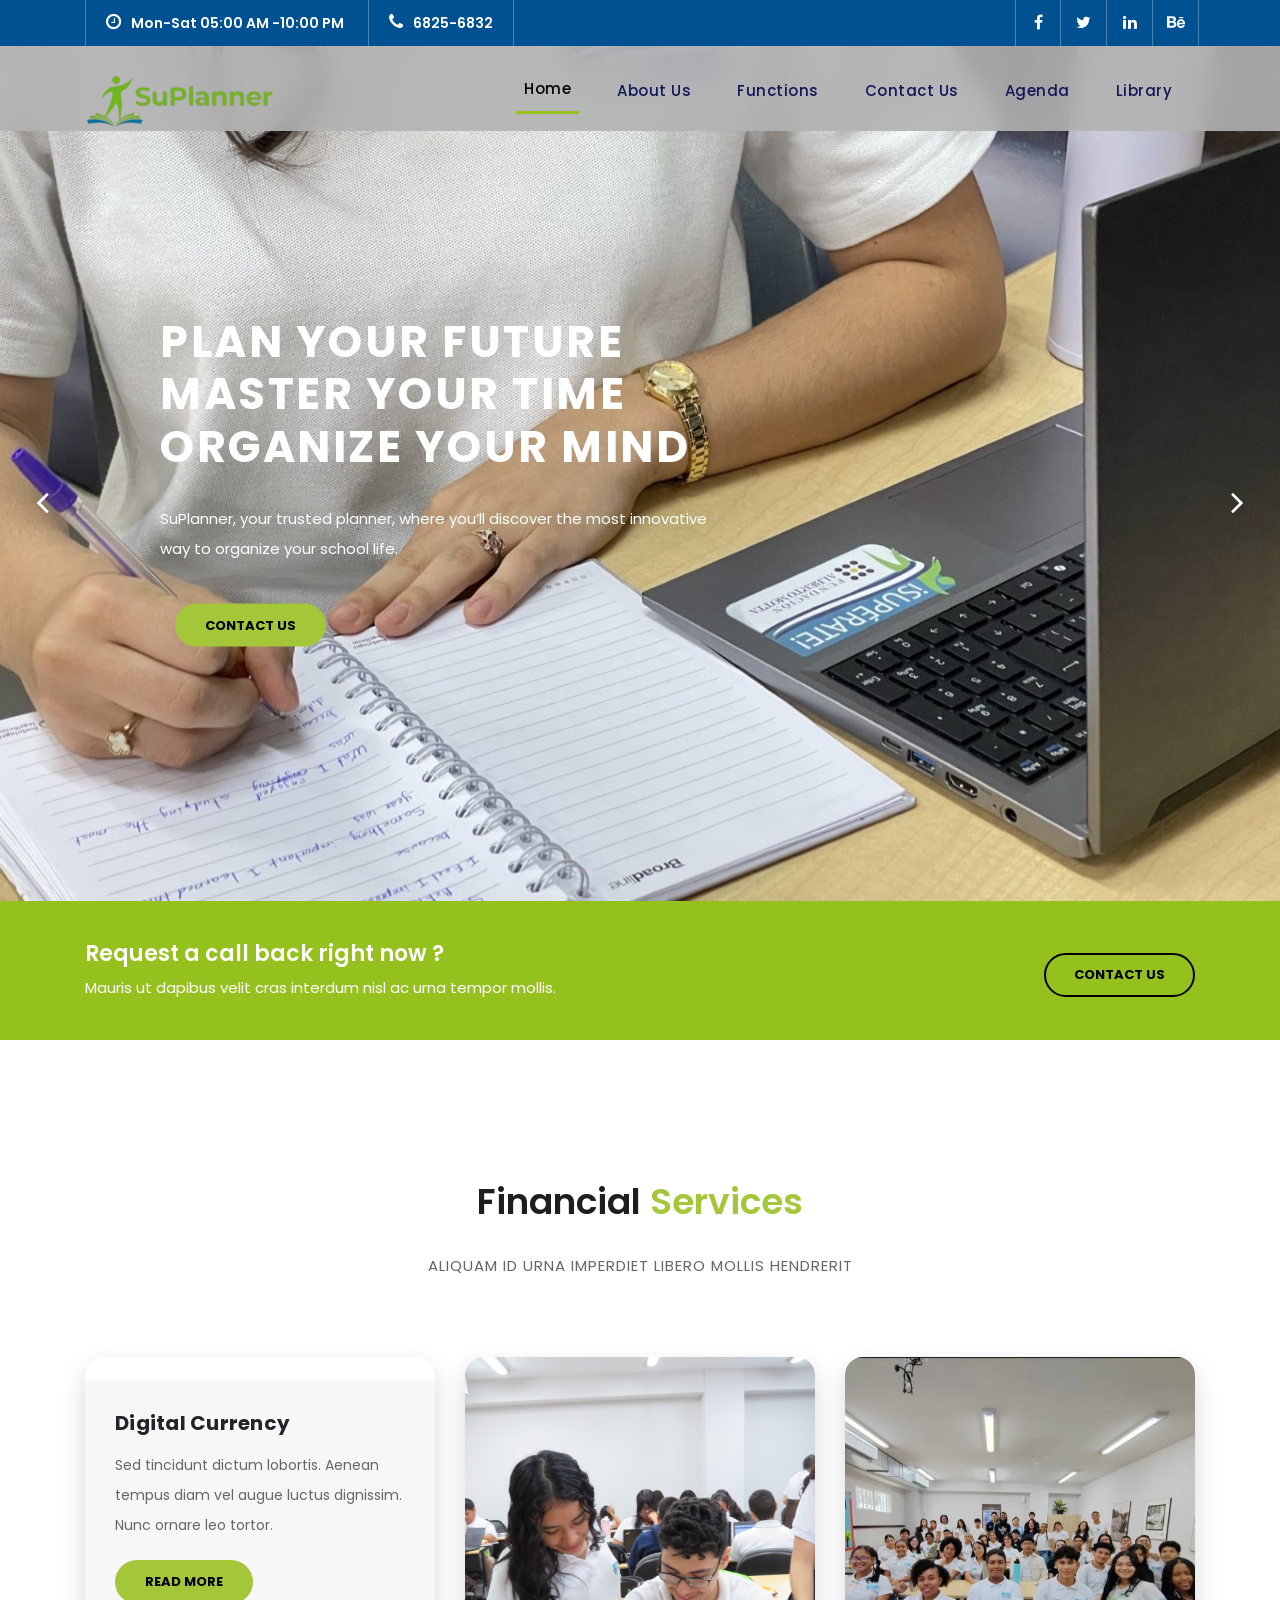
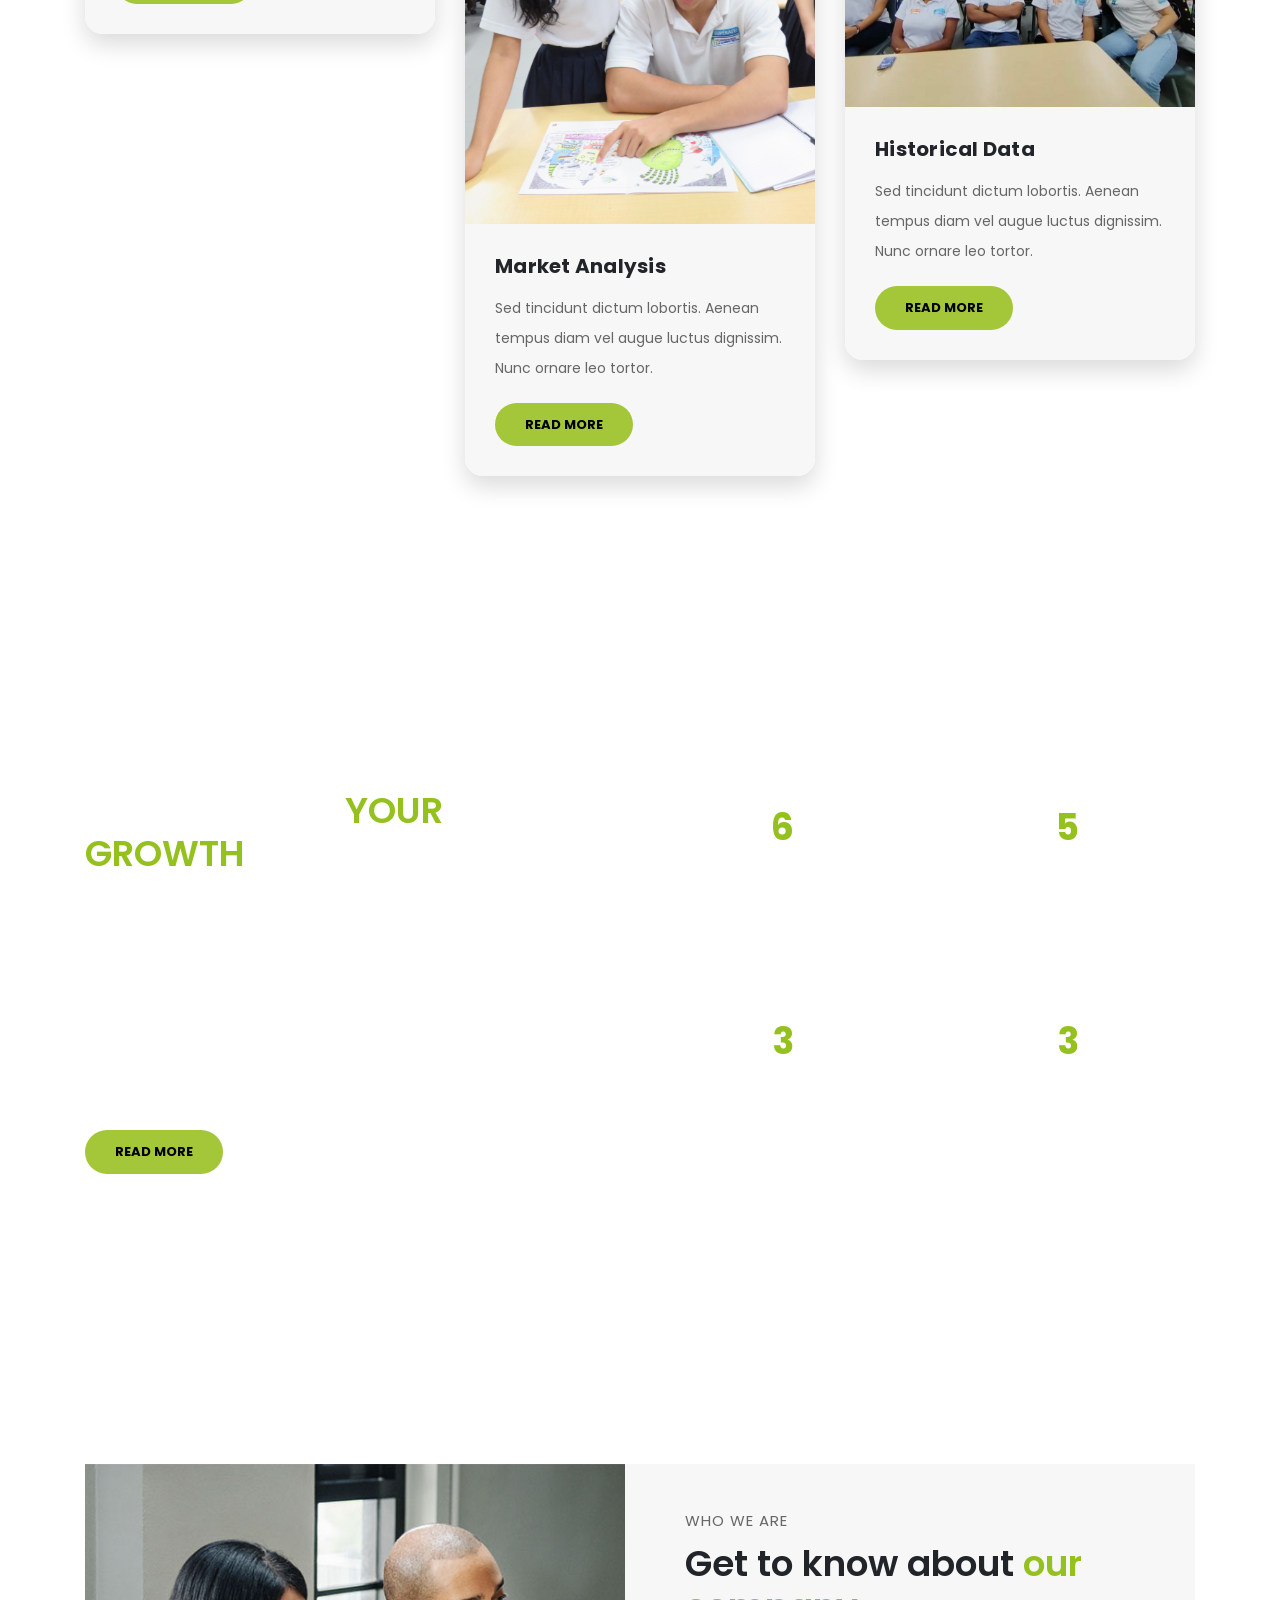
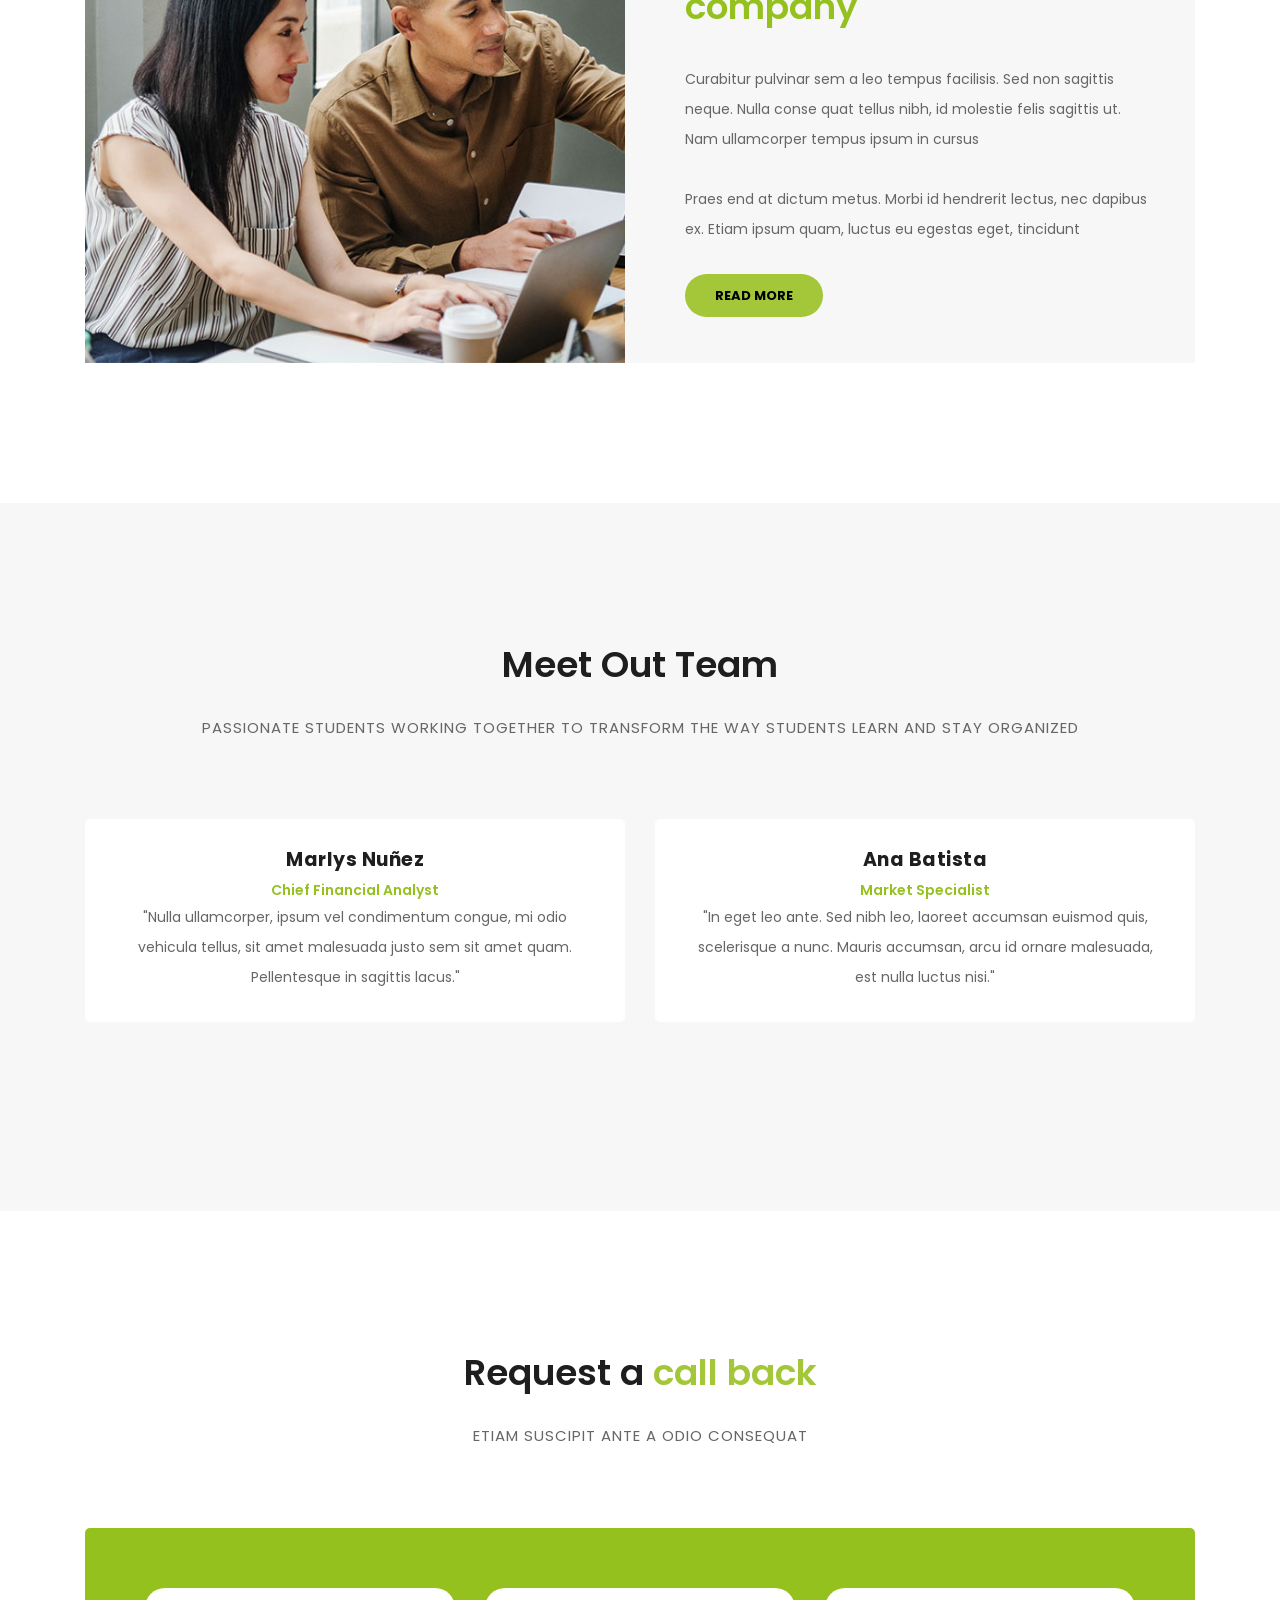
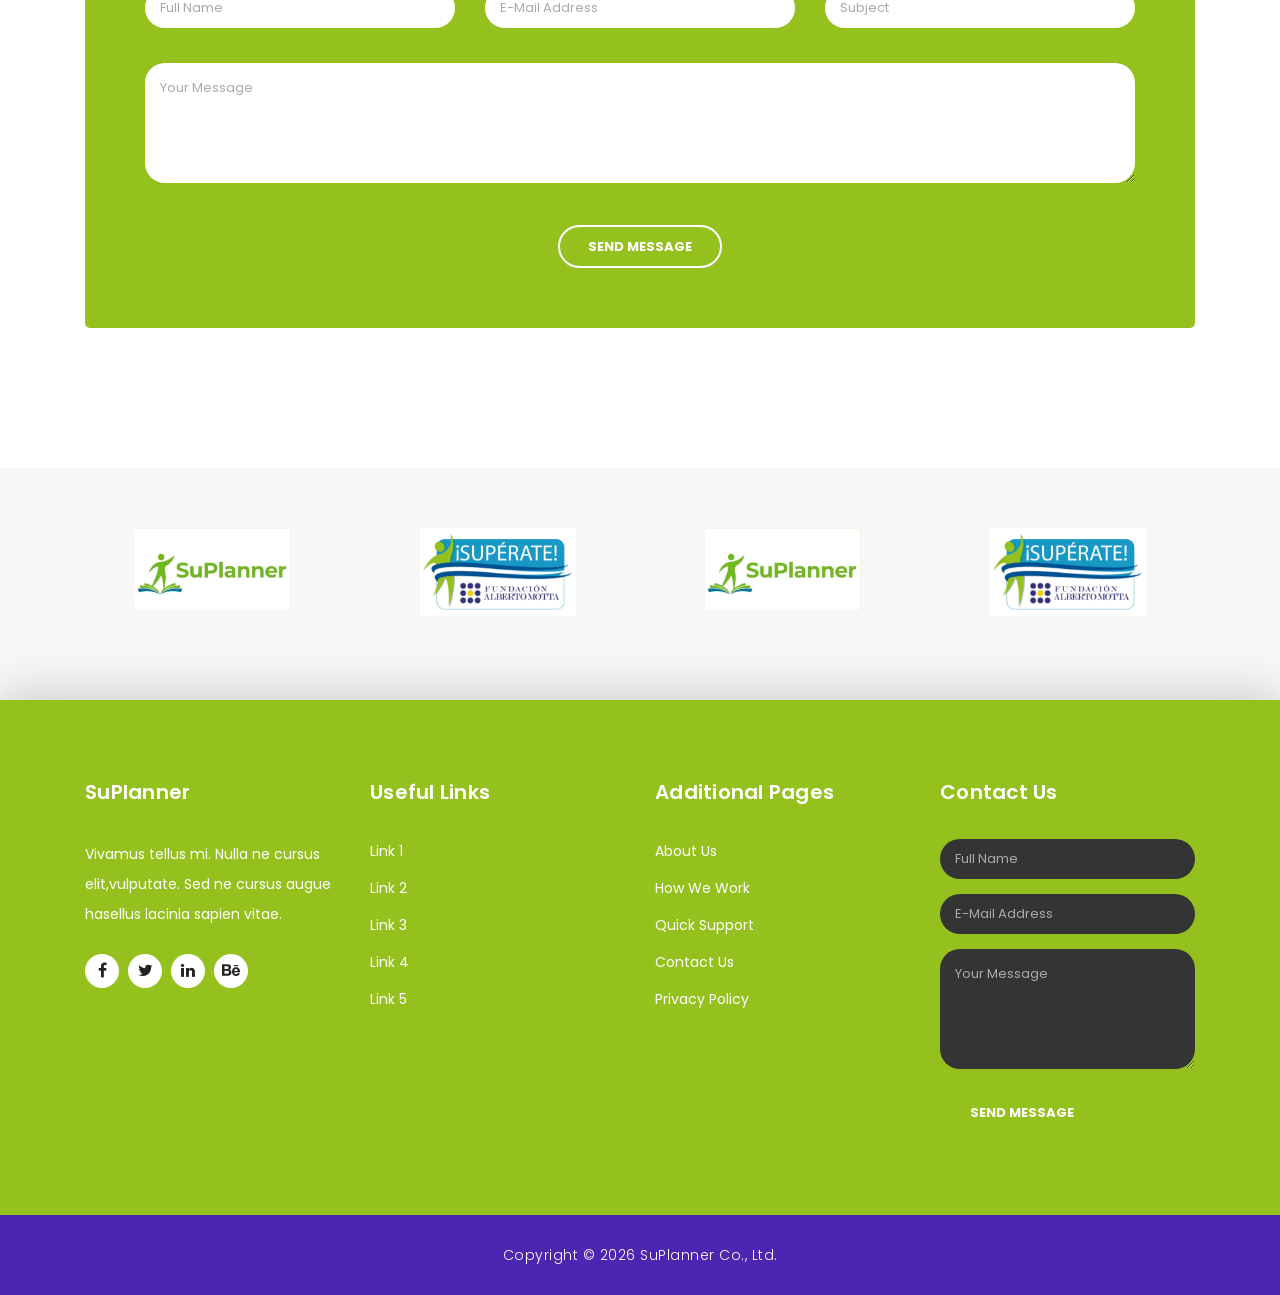
==== index.html @ aa3d066e "logo y header" ====
<!DOCTYPE html>
<html lang="en">

  <head>

    <meta charset="utf-8">
    <meta name="viewport" content="width=device-width, initial-scale=1, shrink-to-fit=no">
    <meta name="description" content="">
    <meta name="author" content="TemplateMo">
    <link href="https://fonts.googleapis.com/css?family=Poppins:100,200,300,400,500,600,700,800,900&display=swap" rel="stylesheet">

    <title>SuPlanner</title>

    <!-- Bootstrap core CSS -->
    <link href="vendor/bootstrap/css/bootstrap.min.css" rel="stylesheet">

    <!-- Additional CSS Files -->
    <link rel="stylesheet" href="assets/css/fontawesome.css">
    <link rel="stylesheet" href="assets/css/templatemo-finance-business.css">
    <link rel="stylesheet" href="assets/css/owl.css">
<!--
SuPlanner

"URL SuPlanner"

-->
<style>
  /* --- CONTROL DE LA BARRA DE NAVEGACIÓN Y HEADER --- */
  header {
    position: absolute;
    width: 100%;
    height: 85px; /* Altura del header ajustada */
    background-color: transparent;
    z-index: 100;
    transition: all 0.3s ease;
  }

  .navbar {
    padding: 10px 0px;
    height: 100%;
  }

  .navbar-brand {
    display: flex;
    align-items: center;
    padding-top: 0;
    padding-bottom: 0;
    margin-right: 20px;
    overflow: visible; /* Permite destacar el logo */
  }

  /* Logo más visible y destacado */
  .navbar-brand img {
    height: 108px;           /* Altura mayor para máxima visibilidad */
    max-height: 108px;
    width: auto;            /* Mantiene la proporción original */
    object-fit: contain;
    transition: all 0.3s ease;
    filter:none;
  }

  .navbar-nav {
    align-items: center;    /* Centra verticalmente los botones del menú con el logo */
  }

  .navbar-nav .nav-item .nav-link {
    padding-top: 10px;
    padding-bottom: 10px;
  }

  /* Ajuste responsivo para teléfonos y tablets */
  @media (max-width: 991px) {
    header {
      height: 70px;
    }
    
    .navbar-brand img {
      height: 50px;         /* Tamaño adaptado para pantallas móviles */
      max-height: 50px;
    }
  }

  /* --- LOGO EN EL PIE DE PÁGINA (FOOTER) --- */
  .footer-logo {
    height: 55px;
    width: auto;
    margin-bottom: 20px;
    display: block;
  }
</style>
  
</head>

  <body>

    <!-- ***** Preloader Start ***** -->
    <div id="preloader">
        <div class="jumper">
            <div></div>
            <div></div>
            <div></div>
        </div>
    </div>  
    <!-- ***** Preloader End ***** -->

    <!-- Header -->
    <div class="sub-header">
      <div class="container">
        <div class="row">
          <div class="col-md-8 col-xs-12">
            <ul class="left-info">
              <li><a href="#"><i class="fa fa-clock-o"></i>Mon-Sat 05:00 AM -10:00 PM</a></li>
              <li><a href="#"><i class="fa fa-phone"></i>6825-6832</a></li>
            </ul>
          </div>
          <div class="col-md-4">
            <ul class="right-icons">
              <li><a href="#"><i class="fa fa-facebook"></i></a></li>
              <li><a href="#"><i class="fa fa-twitter"></i></a></li>
              <li><a href="#"><i class="fa fa-linkedin"></i></a></li>
              <li><a href="#"><i class="fa fa-behance"></i></a></li>
            </ul>
          </div>
        </div>
      </div>
    </div>

    <header class="">

      <nav class="navbar navbar-expand-lg">
        <div class="container">
          <a class="navbar-brand" href="index.html">
            
            <img src="logo2.png" alt="SuPlanner">
          
          </a>
          <button class="navbar-toggler" type="button" data-toggle="collapse" data-target="#navbarResponsive" aria-controls="navbarResponsive" aria-expanded="false" aria-label="Toggle navigation">
            <span class="navbar-toggler-icon"></span>
          </button>
          <div class="collapse navbar-collapse" id="navbarResponsive">
            <ul class="navbar-nav ml-auto">
              <li class="nav-item active">
                <a class="nav-link" href="#top">Home
                  <span class="sr-only">(current)</span>
                </a>
              </li>
              <li class="nav-item">
                <a class="nav-link" href="about.html">About Us</a>
              </li>  
              <li class="nav-item">
                <a class="nav-link" href="services.html">Functions</a>
              </li>                          
              <li class="nav-item">
                <a class="nav-link" href="contact.html">Contact Us</a>
              </li>
              <li class="nav-item">
                <a class="nav-link" href="Calendario.html">Agenda</a>
              </li>
              <li class="nav-item">
                <a class="nav-link" href="libreria.html">Library</a>
              </li>
            </ul>
          </div>
        </div>
      </nav>
    </header>

    <!-- Page Content -->
    <!-- Banner Starts Here -->
    <div class="main-banner header-text" id="top">
        <div class="Modern-Slider">
          <!-- Item -->
          <div class="item item-1">
            <div class="img-fill">
                <div class="text-content">
                  <h6></h6>
                  <h4>Plan your future <br> Master your time <br> Organize your mind  </h4>
                  <p>SuPlanner, your trusted planner, where you’ll discover the most innovative way to organize your school life. <a href=</a></p> <!-- Seccion de texto, pagina principal -->
                  <a href="contact.html" class="filled-button">contact us</a>
                </div>
            </div>
          </div>
          <!-- // Item -->
          <!-- Item -->
          <div class="item item-2">
            <div class="img-fill">
                <div class="text-content">
                  <h6>we are here to support you</h6>
                  <h4> DESIGNED FOR <br>YOUR GROWTH </h4>
                  <p>SuPlanner empowers students to organize theit time, track their progress, and build a balanced academic life wuth clarity and confidence.</p>
                  <a href="services.html" class="filled-button">our services</a>
                </div>
            </div>
          </div>
          <!-- // Item -->
          <!-- Item -->
          <div class="item item-3">
            <div class="img-fill">
                <div class="text-content">
                  <h6>we have a solid background</h6>
                  <h4>Market Analysis<br>&amp; Statistics</h4>
                  <p>You can download, edit and use this layout for your business website. Phasellus lacinia ac sapien vitae dapibus. Mauris ut dapibus velit cras interdum nisl ac urna tempor mollis.</p>
                  <a href="about.html" class="filled-button">learn more</a>
                </div>
            </div>
          </div>
          <!-- // Item -->
        </div>
    </div>
    <!-- Banner Ends Here -->

    <div class="request-form">
      <div class="container">
        <div class="row">
          <div class="col-md-8">
            <h4>Request a call back right now ?</h4>
            <span>Mauris ut dapibus velit cras interdum nisl ac urna tempor mollis.</span>
          </div>
          <div class="col-md-4">
            <a href="contact.html" class="border-button">Contact Us</a>
          </div>
        </div>
      </div>
    </div>

    <div class="services">
      <div class="container">
        <div class="row">
          <div class="col-md-12">
            <div class="section-heading">
              <h2>Financial <em>Services</em></h2>
              <span>Aliquam id urna imperdiet libero mollis hendrerit</span>
            </div>
          </div>
          <div class="col-md-4">
            <div class="service-item">
              <img src="assets/images/service_01.jpg" alt="">
              <div class="down-content">
                <h4>Digital Currency</h4>
                <p>Sed tincidunt dictum lobortis. Aenean tempus diam vel augue luctus dignissim. Nunc ornare leo tortor.</p>
                <a href="" class="filled-button">Read More</a>
              </div>
            </div>
          </div>
          <div class="col-md-4">
            <div class="service-item">
              <img src="assets/images/YelenisCarlos.JPG" alt="">
              <div class="down-content">
                <h4>Market Analysis</h4>
                <p>Sed tincidunt dictum lobortis. Aenean tempus diam vel augue luctus dignissim. Nunc ornare leo tortor.</p>
                <a href="" class="filled-button">Read More</a>
              </div>
            </div>
          </div>
          <div class="col-md-4">
            <div class="service-item">
              <img src="assets/images/Senior.jpg" alt="">
              <div class="down-content">
                <h4>Historical Data</h4>
                <p>Sed tincidunt dictum lobortis. Aenean tempus diam vel augue luctus dignissim. Nunc ornare leo tortor.</p>
                <a href="" class="filled-button">Read More</a>
              </div>
            </div>
          </div>
        </div>
      </div>
    </div>

    <div class="fun-facts">
      <div class="container">
        <div class="row">
          <div class="col-md-6">
            <div class="left-content">
              <span>Your study in order, your mind at ease.</span>
              <h2>DESIGNED FOR <em>YOUR GROWTH</em></h2>
              <p>Manage your schedule, notes, resources, and more, without switching between multiple tools. A clean and intuitive design that makes planning your academic life effortless.
              <br><br>Suplanner helps you stay organized while also taking care of your mental and emotional well-being.</p>
              <a href="" class="filled-button">Read More</a>
            </div>
          </div>
          <div class="col-md-6 align-self-center">
            <div class="row">
              <div class="col-md-6">
                <div class="count-area-content">
                  <div class="count-digit">32</div>
                  <div class="count-title">Balance study Life</div>
                </div>
              </div>
              <div class="col-md-6">
                <div class="count-area-content">
                  <div class="count-digit">28</div>
                  <div class="count-title">Academic Organization</div>
                </div>
              </div>
              <div class="col-md-6">
                <div class="count-area-content">
                  <div class="count-digit">17</div>
                  <div class="count-title">Personal Motivation</div>
                </div>
              </div>
              <div class="col-md-6">
                <div class="count-area-content">
                  <div class="count-digit">14</div>
                  <div class="count-title">Everything Equally</div>
                </div>
              </div>
            </div>
          </div>
        </div>
      </div>
    </div>

    <div class="more-info">
      <div class="container">
        <div class="row">
          <div class="col-md-12">
            <div class="more-info-content">
              <div class="row">
                <div class="col-md-6">
                  <div class="left-image">
                    <img src="assets/images/more-info.jpg" alt="">
                  </div>
                </div>
                <div class="col-md-6 align-self-center">
                  <div class="right-content">
                    <span>Who we are</span>
                    <h2>Get to know about <em>our company</em></h2>
                    <p>Curabitur pulvinar sem a leo tempus facilisis. Sed non sagittis neque. Nulla conse quat tellus nibh, id molestie felis sagittis ut. Nam ullamcorper tempus ipsum in cursus<br><br>Praes end at dictum metus. Morbi id hendrerit lectus, nec dapibus ex. Etiam ipsum quam, luctus eu egestas eget, tincidunt</p>
                    <a href="#" class="filled-button">Read More</a>
                  </div>
                </div>
              </div>
            </div>
          </div>
        </div>
      </div>
    </div>

    <div class="testimonials">
      <div class="container">
        <div class="row">
          <div class="col-md-12">
            <div class="section-heading">
              <h2>Meet Out Team</h2>
              <span>Passionate students working together to transform the way students learn and stay organized</span>
            </div>
          </div>
          <div class="col-md-12">
            <div class="owl-testimonials owl-carousel">
              
              <div class="testimonial-item">
                <div class="inner-content">
                  <h4>Marlys Nuñez</h4>
                  <span>Chief Financial Analyst</span>
                  <p>"Nulla ullamcorper, ipsum vel condimentum congue, mi odio vehicula tellus, sit amet malesuada justo sem sit amet quam. Pellentesque in sagittis lacus."</p>
                </div>
                <img src="http://placehold.it/60x60" alt="">
              </div>
              
              <div class="testimonial-item">
                <div class="inner-content">
                  <h4>Ana Batista</h4>
                  <span>Market Specialist</span>
                  <p>"In eget leo ante. Sed nibh leo, laoreet accumsan euismod quis, scelerisque a nunc. Mauris accumsan, arcu id ornare malesuada, est nulla luctus nisi."</p>
                </div>
                <img src="http://placehold.it/60x60" alt="">
              </div>
              
              <div class="testimonial-item">
                <div class="inner-content">
                  <h4>Ariadne Gonzalez</h4>
                  <span>Chief Accountant</span>
                  <p>"Ut ultricies maximus turpis, in sollicitudin ligula posuere vel. Donec finibus maximus neque, vitae egestas quam imperdiet nec. Proin nec mauris eu tortor consectetur tristique."</p>
                </div>
                <img src="http://placehold.it/60x60" alt="">
              </div>
              
              <div class="testimonial-item">
                <div class="inner-content">
                  <h4>Dileydis Aguilar</h4>
                  <span>Marketing Head</span>
                  <p>"Curabitur sollicitudin, tortor at suscipit volutpat, nisi arcu aliquet dui, vitae semper sem turpis quis libero. Quisque vulputate lacinia nisl ac lobortis."</p>
                </div>
                <img src="http://placehold.it/60x60" alt="">
              </div>
              
            </div>
          </div>
        </div>
      </div>
    </div>

    <div class="callback-form">
      <div class="container">
        <div class="row">
          <div class="col-md-12">
            <div class="section-heading">
              <h2>Request a <em>call back</em></h2>
              <span>Etiam suscipit ante a odio consequat</span>
            </div>
          </div>
          <div class="col-md-12">
            <div class="contact-form">
              <form id="contact" action="" method="post">
                <div class="row">
                  <div class="col-lg-4 col-md-12 col-sm-12">
                    <fieldset>
                      <input name="name" type="text" class="form-control" id="name" placeholder="Full Name" required="">
                    </fieldset>
                  </div>
                  <div class="col-lg-4 col-md-12 col-sm-12">
                    <fieldset>
                      <input name="email" type="text" class="form-control" id="email" pattern="[^ @]*@[^ @]*" placeholder="E-Mail Address" required="">
                    </fieldset>
                  </div>
                  <div class="col-lg-4 col-md-12 col-sm-12">
                    <fieldset>
                      <input name="subject" type="text" class="form-control" id="subject" placeholder="Subject" required="">
                    </fieldset>
                  </div>
                  <div class="col-lg-12">
                    <fieldset>
                      <textarea name="message" rows="6" class="form-control" id="message" placeholder="Your Message" required=""></textarea>
                    </fieldset>
                  </div>
                  <div class="col-lg-12">
                    <fieldset>
                      <button type="submit" id="form-submit" class="border-button">Send Message</button>
                    </fieldset>
                  </div>
                </div>
              </form>
            </div>
          </div>
        </div>
      </div>
    </div>

    <div class="partners">
      <div class="container">
        <div class="row">
          <div class="col-md-12">
            <div class="owl-partners owl-carousel">
            
              <div class="partner-item">
                <img src="assets/images/logo.jpg" title="1" alt="1">
              </div>
              
              <div class="partner-item">
                <img src="assets/images/logo1.jpg" title="2" alt="2">
              </div>
              
              <div class="partner-item">
                <img src="assets/images/logo.jpg" title="3" alt="3">
              </div>
              
              <div class="partner-item">
                <img src="assets/images/logo1.jpg" title="4" alt="4">
              </div>
              
              <div class="partner-item">
                <img src="assets/images/logo.jpg" title="5" alt="5">
              </div>
              
            </div>
          </div>
        </div>
      </div>
    </div>


    <!-- Footer Starts Here -->
    <footer>
      <div class="container">
        <div class="row">
          <div class="col-md-3 footer-item">
            <h4>SuPlanner</h4>
            <p>Vivamus tellus mi. Nulla ne cursus elit,vulputate. Sed ne cursus augue hasellus lacinia sapien vitae.</p>
            <ul class="social-icons">
              <li><a rel="nofollow" href="https://fb.com/templatemo" target="_blank"><i class="fa fa-facebook"></i></a></li>
              <li><a href="#"><i class="fa fa-twitter"></i></a></li>
              <li><a href="#"><i class="fa fa-linkedin"></i></a></li>
              <li><a href="#"><i class="fa fa-behance"></i></a></li>
            </ul>
          </div>
          <div class="col-md-3 footer-item">
            <h4>Useful Links</h4>
            <ul class="menu-list">
              <li><a href="#">Link 1</a></li>
              <li><a href="#">Link 2</a></li>
              <li><a href="#">Link 3</a></li>
              <li><a href="#">Link 4</a></li>
              <li><a href="#">Link 5</a></li>
            </ul>
          </div>
          <div class="col-md-3 footer-item">
            <h4>Additional Pages</h4>
            <ul class="menu-list">
              <li><a href="#">About Us</a></li>
              <li><a href="#">How We Work</a></li>
              <li><a href="#">Quick Support</a></li>
              <li><a href="#">Contact Us</a></li>
              <li><a href="#">Privacy Policy</a></li>
            </ul>
          </div>
          <div class="col-md-3 footer-item last-item">
            <h4>Contact Us</h4>
            <div class="contact-form">
              <form id="contact footer-contact" action="" method="post">
                <div class="row">
                  <div class="col-lg-12 col-md-12 col-sm-12">
                    <fieldset>
                      <input name="name" type="text" class="form-control" id="name" placeholder="Full Name" required="">
                    </fieldset>
                  </div>
                  <div class="col-lg-12 col-md-12 col-sm-12">
                    <fieldset>
                      <input name="email" type="text" class="form-control" id="email" pattern="[^ @]*@[^ @]*" placeholder="E-Mail Address" required="">
                    </fieldset>
                  </div>
                  <div class="col-lg-12">
                    <fieldset>
                      <textarea name="message" rows="6" class="form-control" id="message" placeholder="Your Message" required=""></textarea>
                    </fieldset>
                  </div>
                  <div class="col-lg-12">
                    <fieldset>
                      <button type="submit" id="form-submit" class="filled-button">Send Message</button>
                    </fieldset>
                  </div>
                </div>
              </form>
            </div>
          </div>
        </div>
      </div>
    </footer>
    
    <div class="sub-footer">
      <div class="container">
        <div class="row">
          <div class="col-md-12">
            <p>Copyright &copy; 2026 SuPlanner Co., Ltd.
            
             <a rel="nofollow noopener" href="https://templatemo.com" target="_blank"></a></p>
          </div>
        </div>
      </div>
    </div>

    <!-- Bootstrap core JavaScript -->
    <script src="vendor/jquery/jquery.min.js"></script>
    <script src="vendor/bootstrap/js/bootstrap.bundle.min.js"></script>

    <!-- Additional Scripts -->
    <script src="assets/js/custom.js"></script>
    <script src="assets/js/owl.js"></script>
    <script src="assets/js/slick.js"></script>
    <script src="assets/js/accordions.js"></script>

    <script language = "text/Javascript"> 
      cleared[0] = cleared[1] = cleared[2] = 0; //set a cleared flag for each field
      function clearField(t){                   //declaring the array outside of the
      if(! cleared[t.id]){                      // function makes it static and global
          cleared[t.id] = 1;  // you could use true and false, but that's more typing
          t.value='';         // with more chance of typos
          t.style.color='#fff';
          }
      }
    </script>

  </body>
</html>
---- assets/css/templatemo-finance-business.css ----
/* 

TemplateMo - Finance Business

https://templatemo.com/tm-545-finance-business

*/

body {
  font-family: 'Poppins', sans-serif;
  overflow-x: hidden;
  text-rendering: optimizeLegibility;
  -webkit-font-smoothing: antialiased;
  -moz-osx-font-smoothing: grayscale;
}
p {
	margin-bottom: 0px;
	font-size: 14px;
	color: #666666;
	line-height: 30px;
}
a {
	text-decoration: none!important;
}
ul {
	padding: 0;
	margin: 0;
	list-style: none;
}

h1,h2,h3,h4,h5,h6 {
	margin: 0px;
}

a.filled-button {
	background-color: #a4c639;
	color: black;
	font-size: 13px;
	text-transform: uppercase;
	font-weight: 700;
	padding: 12px 30px;
	border-radius: 30px;
	display: inline-block;
	transition: all 0.3s;
}

a.filled-button:hover {
	background-color: black;
	color: #a4c639;
}

a.border-button {
	background-color: transparent;
	color: black;
	border: 2px solid black;
	font-size: 13px;
	text-transform: uppercase;
	font-weight: 700;
	padding: 10px 28px;
	border-radius: 30px;
	display: inline-block;
	transition: all 0.3s;
}

a.border-button:hover {
	background-color: black;
	color: #a4c639;
}

.section-heading {
	text-align: center;
	margin-bottom: 80px;
}

.section-heading h2 {
	font-size: 36px;
	font-weight: 600;
	color: #1e1e1e;
}

.section-heading em {
	font-style: normal;
	color: #a4c639;
}

.section-heading span {
	display: block;
	margin-top: 15px;
	text-transform: uppercase;
	font-size: 15px;
	color: #666;
	letter-spacing: 1px;
}

#preloader {
  overflow: hidden;
  background: #a4c639;
  left: 0;
  right: 0;
  top: 0;
  bottom: 0;
  position: fixed;
  z-index: 9999999;
  color: #fff;
}

#preloader .jumper {
  left: 0;
  top: 0;
  right: 0;
  bottom: 0;
  display: block;
  position: absolute;
  margin: auto;
  width: 50px;
  height: 50px;
}

#preloader .jumper > div {
  background-color: #fff;
  width: 10px;
  height: 10px;
  border-radius: 100%;
  -webkit-animation-fill-mode: both;
  animation-fill-mode: both;
  position: absolute;
  opacity: 0;
  width: 50px;
  height: 50px;
  -webkit-animation: jumper 1s 0s linear infinite;
  animation: jumper 1s 0s linear infinite;
}

#preloader .jumper > div:nth-child(2) {
  -webkit-animation-delay: 0.33333s;
  animation-delay: 0.33333s;
}

#preloader .jumper > div:nth-child(3) {
  -webkit-animation-delay: 0.66666s;
  animation-delay: 0.66666s;
}

@-webkit-keyframes jumper {
  0% {
    opacity: 0;
    -webkit-transform: scale(0);
    transform: scale(0);
  }
  5% {
    opacity: 1;
  }
  100% {
    -webkit-transform: scale(1);
    transform: scale(1);
    opacity: 0;
  }
}

@keyframes jumper {
  0% {
    opacity: 0;
    -webkit-transform: scale(0);
    transform: scale(0);
  }
  5% {
    opacity: 1;
  }
  100% {
    opacity: 0;
  }
}

/* Sub Header Style */

.sub-header {
	background-color: #005191;
	height: 46px;
	line-height: 46px;
}

.sub-header ul li {
	display: inline-block;
}

.sub-header ul.left-info li {
	border-left: 1px solid rgba(250,250,250,0.3);
	padding: 0px 20px;
}

.sub-header ul.left-info li:last-child {
	border-right: 1px solid rgba(250,250,250,0.3);
}

.sub-header ul.left-info li i {
	margin-right: 10px;
	font-size: 18px;
}

.sub-header ul.left-info li a {
	color: #fff;
	font-size: 14px;
	font-weight: 600;
}

.sub-header ul.right-icons {
	float: right;
}

.sub-header ul.right-icons li {
	margin-right: -4px;
	width: 46px;
	display: inline-block;
	text-align: center;
	border-right: 1px solid rgba(250,250,250,0.3);
}

.sub-header ul.right-icons li:first-child {
	border-left: 1px solid rgba(250,250,250,0.3);
}

.sub-header ul.right-icons li a {
	color: #fff;
	transition: all 0.3s;
}

.sub-header ul.right-icons li a:hover {
	opacity: 0.75;
}



/* Header Style */
header {
	position: absolute;
	z-index: 99999;
	width: 100%;
	background-color: transparent!important;
	height: 80px;
	-webkit-transition: all 0.3s ease-in-out 0s;
    -moz-transition: all 0.3s ease-in-out 0s;
    -o-transition: all 0.3s ease-in-out 0s;
    transition: all 0.3s ease-in-out 0s;
}
header .navbar {
	padding: 20px 0px;
	
	background-color: #ffffff9a;
}
.background-header .navbar {
	padding: 10px 0px;
}
.background-header {
	top: 0;
	position: fixed;
	background-color: #fff!important;
	box-shadow: 0px 1px 10px rgba(0,0,0,0.1);
}
.background-header .navbar-brand h2 {
	color: #95c11f!important;
}
.background-header .navbar-nav a.nav-link {
	color: #1e1e1e!important;
}
.background-header .navbar-nav .nav-link:hover,
.background-header .navbar-nav .active>.nav-link,
.background-header .navbar-nav .nav-link.current,
.background-header .navbar-nav .nav-link.show,
.background-header .navbar-nav .show>.nav-link {
	color: #95c11f!important;
}
.navbar .navbar-brand {
	float: 	left;
	margin-top: 12px;
	outline: none;
}
.navbar .navbar-brand h2 {
<<<<<<< HEAD
	color: #ffffff00;
	text-transform: uppercase;
	font-size: 24px;
=======
	color: #fff;
	text-transform: none;
	font-size: 26px;
>>>>>>> kenneth-rodriguez
	font-weight: 700;
	-webkit-transition: all .3s ease 0s;
    -moz-transition: all .3s ease 0s;
    -o-transition: all .3s ease 0s;
    transition: all .3s ease 0s;
}
.navbar .navbar-brand h2 em {
	font-style: normal;
	font-size: 16px;
}
#navbarResponsive {
	z-index: 999;
}
.navbar-collapse {
	text-align: center;
}
.navbar .navbar-nav .nav-item {
	margin: 0px 15px;
}
.navbar .navbar-nav a.nav-link {
	text-transform: capitalize;
	font-size: 15px;
	font-weight: 500;
	letter-spacing: 0.5px;
	color: #111658;
	transition: all 0.5s;
	margin-top: 5px;
}
.navbar .navbar-nav .nav-link:hover,
.navbar .navbar-nav .active>.nav-link,
.navbar .navbar-nav .nav-link.current,
.navbar .navbar-nav .nav-link.show,
.navbar .navbar-nav .show>.nav-link {
	color: #000000;
	border-bottom: 3px solid #95c11f;
}
.navbar .navbar-toggler-icon {
	background-image: none;
}
.navbar .navbar-toggler {
	border-color: #ffffff;
	background-color: #ffffff;	
	height: 36px;
	outline: none;
	border-radius: 0px;
	position: absolute;
	right: 30px;
	top: 20px;
}
.navbar .navbar-toggler-icon:after {
	content: '\f0c9';
	color: #95c11f;
	font-size: 18px;
	line-height: 26px;
	font-family: 'FontAwesome';
}



/* Banner Style */

.img-fill{
  width: 100%;
  display: block;
  overflow: hidden;
  position: relative;
  text-align: center
}

.img-fill img {
  min-height: 100%;
  min-width: 100%;
  position: relative;
  display: inline-block;
  max-width: none;
}

*,
*:before,
*:after {
  -webkit-box-sizing: border-box;
  box-sizing: border-box;
  -webkit-font-smoothing: antialiased;
  -moz-osx-font-smoothing: grayscale;
}

.Grid1k {
  padding: 0 15px;
  max-width: 1200px;
  margin: auto;
}

.blocks-box,
.slick-slider {
  margin: 0;
  padding: 0!important;
}

.slick-slide {
  float: left;
  padding: 0;
}

.Modern-Slider .item .img-fill {
	background-size: cover;
	background-position: center center;
	background-repeat: no-repeat;
	height:95vh;
}

.Modern-Slider .item-1 .img-fill {
	background-image: url(../images/MarlysEscribe.jpg);
}

.Modern-Slider .item-2 .img-fill {
	background-image: url(../images/cafeteria.jpg);
}

.Modern-Slider .item-3 .img-fill {
	background-image: url(../images/Salon.jpg);
}

.Modern-Slider .NextArrow{
  position:absolute;
  top:50%;
  right:30px;
  border:0 none;
  background-color: transparent;
  text-align:center;
  font-size: 36px;
  font-family: 'FontAwesome';
  color:#FFF;
  z-index:5;
  outline: none;
  cursor: pointer;
}

.Modern-Slider .NextArrow:before{
  content:'\f105';
}

.Modern-Slider .PrevArrow {
  position:absolute;
  top:50%;
  left:30px;
  border:0 none;
  background-color: transparent;
  text-align:center;
  font-size: 36px;
  font-family: 'FontAwesome';
  color:#FFF;
  z-index:5;
  outline: none;
  cursor: pointer;
}

.Modern-Slider .PrevArrow:before{
  content:'\f104';
}

ul.slick-dots {
  display: none!important;
}

.Modern-Slider .text-content {
	text-align: left;
  	width: 75%;
  	position: absolute;
  	top: 50%;
  	left: 50%;
  	transform: translate(-50%, -50%);
}

.Modern-Slider .item h6 {
  margin-bottom: 15px;
  font-size: 22px;
  text-transform: none;
  font-weight: 700;
  letter-spacing: 1px;
  color:#95c11f;
  animation:fadeOutRight 1s both;
}

.Modern-Slider .item h4 {
  margin-bottom: 30px;
  text-transform: uppercase;
  font-size: 44px;
  font-weight: 700;
  letter-spacing: 2.5px;
  color:#FFF;
  overflow:hidden;
  animation:fadeOutLeft 1s both;
}

.Modern-Slider .item p {
	max-width: 570px;
	color: #fff;
	font-size: 15px;
	font-weight: 400;
	line-height: 30px;
	margin-bottom: 40px;
}

.Modern-Slider .item a {
  margin: 0 5px;
}

.Modern-Slider .item.slick-active h6{
  animation:fadeInDown 1s both 1s;
}

.Modern-Slider .item.slick-active h4{
  animation:fadeInLeft 1s both 1.5s;
}

.Modern-Slider .item.slick-active{
  animation:Slick-FastSwipeIn 1s both;
}

.Modern-Slider .buttons {
  position: relative;
}

.Modern-Slider {background:#000;}


/* ==== Slick Slider Css Ruls === */
.slick-slider{position:relative;display:block;-webkit-user-select:none;-moz-user-select:none;-ms-user-select:none;user-select:none;-webkit-touch-callout:none;-khtml-user-select:none;-ms-touch-action:pan-y;touch-action:pan-y;-webkit-tap-highlight-color:transparent}
.slick-list{position:relative;display:block;overflow:hidden;margin:0;padding:0}
.slick-list:focus{outline:none}.slick-list.dragging{cursor:hand}
.slick-slider .slick-track,.slick-slider .slick-list{-webkit-transform:translate3d(0,0,0);-ms-transform:translate3d(0,0,0);transform:translate3d(0,0,0)}
.slick-track{position:relative;top:0;left:0;display:block}
.slick-track:before,.slick-track:after{display:table;content:''}.slick-track:after{clear:both}
.slick-loading .slick-track{visibility:hidden}
.slick-slide{display:none;float:left /* If RTL Make This Right */ ;height:100%;min-height:1px}
.slick-slide.dragging img{pointer-events:none}
.slick-initialized .slick-slide{display:block}
.slick-loading .slick-slide{visibility:hidden}
.slick-vertical .slick-slide{display:block;height:auto;border:1px solid transparent}




/* Request Form */

.request-form {
	background-color: #95c11f;
	padding: 40px 0px;
	color: #fff;
}

.request-form h4 {
	font-size: 22px;
	font-weight: 600;
}

.request-form span {
	font-size: 15px;
	font-weight: 400;
	display: inline-block;
	margin-top: 10px;
}

.request-form a.border-button {
	margin-top: 12px;
	float: right;
}




/* Services */

.services {
	margin-top: 140px;
}

.service-item img {
	width: 100%;
	overflow: hidden;
}

.service-item .down-content {
	background-color: #f7f7f7;
	padding: 30px;
}

.service-item .down-content h4 {
	font-size: 20px;
	font-weight: 700;
	letter-spacing: 0.25px;
	margin-bottom: 15px;
}

.service-item .down-content p {
	margin-bottom: 20px;
}



/* Fun Facts */

.fun-facts {
	margin-top: 140px;
	background-image: url(../images/clase.jpg);
	background-position: center center;
	background-repeat: no-repeat;
	background-size: cover;
	background-attachment: fixed;
	padding: 140px 0px;
	color: #fff;
}

.fun-facts span {
	text-transform: uppercase;
	font-size: 15px;
	color: #fff;
	letter-spacing: 1px;
	margin-bottom: 10px;
	display: block;
}

.fun-facts h2 {
	font-size: 36px;
	font-weight: 600;
	margin-bottom: 35px;
}

.fun-facts em {
	font-style: normal;
	color: #95c11f;
}

.fun-facts p {
	color: #fff;
	margin-bottom: 40px;
}

.fun-facts .left-content {
	margin-right: 45px;
}

.count-area-content {
	text-align: center;
	background-color: rgba(250,250,250,0.1);
	padding: 25px 30px 35px 30px;
	margin: 15px 0px;
}

.count-digit {
    margin: 5px 0px;
    color: #95c11f;
    font-weight: 700;
    font-size: 36px;
}
.count-title {
    font-size: 20px;
    font-weight: 600;
    color: #fff;
    letter-spacing: 0.5px;
}



/* More Info */

.more-info {
	margin-top: 140px;
}

.more-info .left-image img {
	width: 100%;
	overflow: hidden;
}

.more-info .more-info-content {
	background-color: #f7f7f7;
}

.about-info .more-info-content {
	background-color: transparent;
}

.about-info .right-content {
	padding: 0px!important;
	margin-right: 30px;
}

.more-info .right-content {
	padding: 45px 45px 45px 30px;
}

.more-info .right-content span {
	text-transform: uppercase;
	font-size: 15px;
	color: #666;
	letter-spacing: 1px;
	margin-bottom: 10px;
	display: block;
}

.more-info .right-content h2 {
	font-size: 36px;
	font-weight: 600;
	margin-bottom: 35px;
}

.more-info .right-content em {
	font-style: normal;
	color: #95c11f;
}

.more-info .right-content p {
	margin-bottom: 30px;
}


/* Testimonials Style */

.about-testimonials {
	margin-top: 0px!important;
}

.testimonials {
	margin-top: 140px;
	background-color: #f7f7f7;
	padding: 140px 0px;
}
.testimonial-item .inner-content {
	text-align: center;
	background-color: #fff;	
	padding: 30px;
	border-radius: 5px;
}
.testimonial-item p {
	font-size: 14px;
	font-weight: 400;
}
.testimonial-item h4 {
	font-size: 19px;
	font-weight: 700;
	color: #1e1e1e;
	letter-spacing: 0.5px;
	margin-bottom: 0px;
}
.testimonial-item span {
	display: inline-block;
	margin-top: 8px;
	font-weight: 600;
	font-size: 14px;
	color: #95c11f;
}
.testimonial-item img {
	max-width: 60px;
	border-radius: 50%;
	margin: 25px auto 0px auto;
}




/* Call Back Style */

.callback-services {
	border-top: 1px solid #eee;
	padding-top: 140px;
}

.contact-us {
	background-color: #f7f7f7;
	padding: 140px 0px;
}

.contact-us .contact-form {
	background-color: transparent!important;
	padding: 0!important;
}

.callback-form {
	margin-top: 140px;
}

.callback-form .contact-form {
	background-color: #95c11f;
	padding: 60px;
	border-radius: 5px;
	text-align: center;
}

.callback-form .contact-form input {
	border-radius: 20px;
	height: 40px;
	line-height: 40px;
	display: inline-block;
	padding: 0px 15px;
	color: #6a6a6a;
	font-size: 13px;
	text-transform: none;
	box-shadow: none;
	border: none;
	margin-bottom: 35px;
}

.callback-form .contact-form input:focus {
	outline: none;
	box-shadow: none;
	border: none;
}

.callback-form .contact-form textarea {
	border-radius: 20px;
	height: 120px;
	max-height: 200px;
	min-height: 120px;
	display: inline-block;
	padding: 15px;
	color: #6a6a6a;
	font-size: 13px;
	text-transform: none;
	box-shadow: none;
	border: none;
	margin-bottom: 35px;
}

.callback-form .contact-form textarea:focus {
	outline: none;
	box-shadow: none;
	border: none;
}

.callback-form .contact-form ::-webkit-input-placeholder { /* Edge */
  color: #aaa;
}
.callback-form .contact-form :-ms-input-placeholder { /* Internet Explorer 10-11 */
  color: #aaa;
}
.callback-form .contact-form ::placeholder {
  color: #aaa;
}

.callback-form .contact-form button.border-button {
	background-color: transparent;
	color: #fff;
	border: 2px solid #fff;
	font-size: 13px;
	text-transform: uppercase;
	font-weight: 700;
	padding: 10px 28px;
	border-radius: 30px;
	display: inline-block;
	transition: all 0.3s;
	outline: none;
	box-shadow: none;
	text-shadow: none;
	cursor: pointer;
}

.callback-form .contact-form button.border-button:hover {
	background-color: #fff;
	color: #95c11f;
}

.contact-us .contact-form button.filled-button {
	background-color: #95c11f;
	color: #fff;
	border: none;
	font-size: 13px;
	text-transform: uppercase;
	font-weight: 700;
	padding: 12px 30px;
	border-radius: 30px;
	display: inline-block;
	transition: all 0.3s;
	outline: none;
	box-shadow: none;
	text-shadow: none;
	cursor: pointer;
}

.contact-us .contact-form button.filled-button:hover {
	background-color: #fff;
	color: #95c11f;
}



/* Partners Style */

.contact-partners {
	margin-top: -8px!important;
}

.partners {
	margin-top: 140px;
	background-color: #f7f7f7;
	padding: 60px 0px;
}

.partners .owl-item {
	text-align: center;
	cursor: pointer;
}

.partners .partner-item img {
	max-width: 156px;
	margin: auto;
}



/* Footer Style */

footer {
	background-color: #95c11f;
	padding: 80px 0px;
	color: #fff;
}

footer h4 {
	color: #fff;
	font-size: 20px;
	font-weight: 600;
	letter-spacing: 0.25px;
	margin-bottom: 35px;
}
footer p {
	color: #fff;
}

footer ul.social-icons {
	margin-top: 25px;
}

footer ul.social-icons li {
	display: inline-block;
	margin-right: 5px;
}

footer ul.social-icons li:last-child {
	margin-right: 0px;
}

footer ul.social-icons li a {
	width: 34px;
	height: 34px;
	display: inline-block;
	line-height: 34px;
	text-align: center;
	background-color: #fff;
	color: #232323;
	border-radius: 50%;
	transition: all 0.3s;
}

footer ul.social-icons li a:hover {
	background-color: #95c11f;
}

footer ul.menu-list li {
	margin-bottom: 13px;
}

footer ul.menu-list li:last-child {
	margin-bottom: 0px;
}

footer ul.menu-list li a {
	font-size: 14px;
	color: #fff;
	transition: all 0.3s;
}

footer ul.menu-list li a:hover {
	color: #a4c639;
}

footer .contact-form input {
	border-radius: 20px;
	height: 40px;
	line-height: 40px;
	display: inline-block;
	padding: 0px 15px;
	color: #aaa!important;
	background-color: #343434;
	font-size: 13px;
	text-transform: none;
	box-shadow: none;
	border: none;
	margin-bottom: 15px;
}

footer .contact-form input:focus {
	outline: none;
	box-shadow: none;
	border: none;
	background-color: #343434;
}

footer .contact-form textarea {
	border-radius: 20px;
	height: 120px;
	max-height: 200px;
	min-height: 120px;
	display: inline-block;
	padding: 15px;
	color: #aaa!important;
	background-color: #343434;
	font-size: 13px;
	text-transform: none;
	box-shadow: none;
	border: none;
	margin-bottom: 15px;
}

footer .contact-form textarea:focus {
	outline: none;
	box-shadow: none;
	border: none;
	background-color: #343434;
}

footer .contact-form ::-webkit-input-placeholder { /* Edge */
  color: #aaa;
}
footer .contact-form :-ms-input-placeholder { /* Internet Explorer 10-11 */
  color: #aaa;
}
footer .contact-form ::placeholder {
  color: #aaa;
}

footer .contact-form button.filled-button {
	background-color: transparent;
	color: #fff;
	background-color: #95c11f;
	border: none;
	font-size: 13px;
	text-transform: uppercase;
	font-weight: 700;
	padding: 12px 30px;
	border-radius: 30px;
	display: inline-block;
	transition: all 0.3s;
	outline: none;
	box-shadow: none;
	text-shadow: none;
	cursor: pointer;
}

footer .contact-form button.filled-button:hover {
	background-color: #fff;
	color: #95c11f;
}



/* Sub-footer Style */

.sub-footer {
	background-color: #4c25b0;
	text-align: center;
	padding: 25px 0px;
}

.sub-footer p {
	color: #fff;
	font-weight: 300;
	letter-spacing: 0.5px;
}

.sub-footer a {
	color: #fff;
}


.page-heading {
	text-align: center;
	background-image: url(../images/page-heading-bg.jpg);
	background-position: center center;
	background-repeat: no-repeat;
	background-size: cover;
	padding: 230px 0px 150px 0px;
	color: #fff;
}

.page-heading h1 {
	text-transform: capitalize;
	font-size: 36px;
	font-weight: 700;
	letter-spacing: 2px;
	margin-bottom: 18px;
}

.page-heading span {
	font-size: 15px;
	text-transform: uppercase;
	letter-spacing: 1px;
	color: #fff;
	display: block;
}


/* team */

.team {
	background-color: #f7f7f7;
	margin-top: 140px;
	margin-bottom: -140px;
	padding: 120px 0px;
}

.team-item img {
	width: 100%;
	overflow: hidden;
}

.team-item .down-content {
	background-color: #fff;
	padding: 30px;
}

.team-item .down-content h4 {
	font-size: 20px;
	font-weight: 700;
	letter-spacing: 0.25px;
	margin-bottom: 10px;
}

.team-item .down-content span {
	color: #95c11f;
	font-weight: 600;
	font-size: 14px;
	display: block;
	margin-bottom: 15px;
}

.team-item .down-content p {
	margin-bottom: 20px;
}


/* Single Service */

.single-services {
	margin-top: 140px;
}

#tabs ul {
  margin: 0;
  padding: 0;
}
#tabs ul li {
  margin-bottom: 10px;
  display: inline-block;
  width: 100%;
}
#tabs ul li:last-child {
  margin-bottom: 0px;
}
#tabs ul li a {
	text-transform: capitalize;
	width: 100%;
	padding: 30px 30px;
	display: inline-block;
	background-color: #95c11f;
  	font-size: 20px;
  	color: #d3f513;
  	letter-spacing: 0.5px;
  	font-weight: 700;
  	transition: all 0.3s;
}
#tabs ul li a i {
	float: right;
	margin-top: 5px;
}
#tabs ul .ui-tabs-active span {
  background: #faf5b2;
  border: #faf5b2;
  line-height: 90px;
  border-bottom: none;
}
#tabs ul .ui-tabs-active a {
  color: #fff;
}
#tabs ul .ui-tabs-active span {
  color: #1e1e1e;
}
.tabs-content {
	margin-left: 30px;
  text-align: left;
  display: inline-block;
  transition: all 0.3s;
}
.tabs-content img {
	max-width: 100%;
	overflow: hidden;
}
.tabs-content h4 {
	font-size: 20px;
	font-weight: 700;
	letter-spacing: 0.25px;
	margin-bottom: 15px;
	margin-top: 30px;
}
.tabs-content p {
  font-size: 14px;
  color: #c32792;
  margin-bottom: 0px;
}



/* Contact Information */

.contact-information {
	margin-top: 140px;
}

.contact-information .contact-item {
	padding: 60px 30px;
	background-color: #f7f7f7;
	text-align: center;
}

.contact-information .contact-item i {
	color: #95c11f;
	font-size: 48px;
	margin-bottom: 40px;
}

.contact-information .contact-item h4 {
	font-size: 20px;
	font-weight: 700;
	letter-spacing: 0.25px;
	margin-bottom: 15px;
}

.contact-information .contact-item p {
	margin-bottom: 20px;
}

.contact-information .contact-item a {
	font-weight: 600;
	color: #95c11f;
	font-size: 15px;
}




/* Responsive Style */
@media (max-width: 768px) {
	.sub-header {
		display: none;
	}
	.Modern-Slider .item h6 {
	  margin-bottom: 15px;
	  font-size: 18px;
	}
	.Modern-Slider .item h4 {
	  margin-bottom: 25px;
	  font-size: 28px;
	  line-height: 36px;
	  letter-spacing: 1px;
	}
	.Modern-Slider .item p {
		max-width: 570px;
		line-height: 25px;
		margin-bottom: 30px;
	}
	.Modern-Slider .NextArrow{
	  right:5px;
	}
	.Modern-Slider .PrevArrow {
	  left:5px;
	}
	.request-form {
		text-align: center;
	}
	.request-form a.border-button {
		float: none;
		margin-top: 30px;
	}
	.services .service-item {
		margin-bottom: 30px;
	}
	.fun-facts .left-content {
		margin-right: 0px;
		margin-bottom: 30px;
	}
	.more-info .right-content  {
		padding: 30px;
	}
	footer {
		padding: 80px 0px 20px 0px;
	}
	footer .footer-item {
		border-bottom: 1px solid #343434;
		margin-bottom: 30px;
		padding-bottom: 30px;
	}
	footer .last-item {
		border-bottom: none;
	}
	.about-info .right-content {
		margin-right: 0px;
		margin-bottom: 30px;
	}
	.team .team-item {
		margin-bottom: 30px;
	}
	.tabs-content {
		margin-left: 0px;
		margin-top: 30px;
	}
	.contact-item {
		margin-bottom: 30px;
	}
}

@media (max-width: 992px) {
	.navbar .navbar-brand {
		position: absolute;
		left: 30px;
		top: 10px;
	}
	.navbar .navbar-brand {
		width: auto;
	}
	.navbar:after {
		display: none;
	}
	#navbarResponsive {
	    z-index: 99999;
	    position: absolute;
	    top: 80px;
	    left: 0;
	    width: 100%;
	    text-align: center;
	    background-color: #fff;
	    box-shadow: 0px 10px 10px rgba(0,0,0,0.1);
	}
	.navbar .navbar-nav .nav-item {
		border-bottom: 1px solid #eee;
	}
	.navbar .navbar-nav .nav-item:last-child {
		border-bottom: none;
	}
	.navbar .navbar-nav a.nav-link {
		padding: 15px 0px;
		color: #1e1e1e!important;
	}
	.navbar .navbar-nav .nav-link:hover,
	.navbar .navbar-nav .active>.nav-link,
	.navbar .navbar-nav .nav-link.current,
	.navbar .navbar-nav .nav-link.show,
	.navbar .navbar-nav .show>.nav-link {
		color: #95c11f!important;
		border-bottom: none!important;
	}
}

/* ===== EFECTOS MODERNOS ===== */

/* Navbar Glass */
header {
    backdrop-filter: blur(12px);
    background: rgba(0,0,0,0.75) !important;
}

/* Animación general */
.service-item,
.count-area-content,
.more-info-content,
.testimonial-item,
.partner-item {
    transition: all 0.4s ease;
}

/* Tarjetas */
.service-item {
    border-radius: 15px;
    overflow: hidden;
    box-shadow: 0 5px 20px rgba(0,0,0,.1);
}

.service-item:hover {
    transform: translateY(-10px);
    box-shadow: 0 15px 35px rgba(0,0,0,.2);
}

/* Zoom imágenes */
.service-item img,
.left-image img {
    transition: transform 0.6s ease;
}

.service-item:hover img,
.left-image:hover img {
    transform: scale(1.08);
}

/* Botones modernos */
.filled-button,
.border-button {
    transition: all 0.3s ease;
}

.filled-button:hover,
.border-button:hover {
    transform: translateY(-3px);
    box-shadow: 0 10px 25px rgba(67, 209, 135, .4);
}

/* Estadísticas */
.count-area-content:hover {
    transform: scale(1.05);
}

/* Equipo */
.testimonial-item {
    transition: all .4s ease;
}

.testimonial-item:hover {
    transform: translateY(-10px);
    box-shadow: 0 15px 35px rgba(0,0,0,.15);
}

/* Aparición suave */
.section-heading,
.service-item,
.fun-facts,
.more-info,
.testimonial-item {
    animation: fadeUp 1s ease;
}

@keyframes fadeUp {
    from {
        opacity: 0;
        transform: translateY(40px);
    }
    to {
        opacity: 1;
        transform: translateY(0);
    }
}

/* Texto principal */
.main-banner .text-content h4 {
    animation: slideInLeft 1s ease;
}

.main-banner .text-content p {
    animation: slideInRight 1.2s ease;
}

@keyframes slideInLeft {
    from {
        opacity:0;
        transform:translateX(-50px);
    }
    to {
        opacity:1;
        transform:translateX(0);
    }
}

@keyframes slideInRight {
    from {
        opacity:0;
        transform:translateX(50px);
    }
    to {
        opacity:1;
        transform:translateX(0);
    }
}

/* Footer moderno */
footer {
    box-shadow: 0 -10px 40px rgba(0,0,0,.15);
}

/* Scroll suave */
html {
    scroll-behavior: smooth;
}

/* ====== EFECTOS MODERNOS ====== */

/* Scroll suave */
html{
    scroll-behavior:smooth;
}

/* Navbar con efecto vidrio */
header{
    background:rgba(20,20,20,.75)!important;
    backdrop-filter:blur(12px);
    transition:.4s;
}

/* Tarjetas */
.service-item{
    border-radius:18px;
    overflow:hidden;
    transition:.4s;
    box-shadow:0 10px 25px rgba(0,0,0,.15);
}

.service-item:hover{
    transform:translateY(-12px);
    box-shadow:0 20px 45px rgba(0,0,0,.25);
}

/* Zoom en imágenes */
.service-item img{
    transition:.6s;
}

.service-item:hover img{
    transform:scale(1.1);
}

/* Botones */
.filled-button,
.border-button{
    transition:.3s;
}

.filled-button:hover,
.border-button:hover{
    transform:translateY(-4px);
    box-shadow:0 0 20px rgba(#63bb13);
}

/* Estadísticas */
.count-area-content{
    transition:.4s;
}

.count-area-content:hover{
    transform:scale(1.08);
}

/* Equipo */
.testimonial-item{
    transition:.4s;
}

.testimonial-item:hover{
    transform:translateY(-10px);
    box-shadow:0 15px 30px rgba(0,0,0,.2);
}

/* Logos */
.partner-item{
    transition:.4s;
}

.partner-item:hover{
    transform:scale(1.15);
}

/* Títulos */
.section-heading h2{
    position:relative;
}

.section-heading h2::after{
    content:"";
    display:block;
    width:0;
    height:4px;
    margin:12px auto;
    background: #95c11f;
    transition:.5s;
}

.section-heading:hover h2::after{
    width:120px;
}

/* Animación inicial */
.service-item,
.more-info,
.fun-facts,
.testimonial-item{
    animation:fadeUp 1s ease;
}

@keyframes fadeUp{
    from{
        opacity:0;
        transform:translateY(40px);
    }
    to{
        opacity:1;
        transform:translateY(0);
    }
}
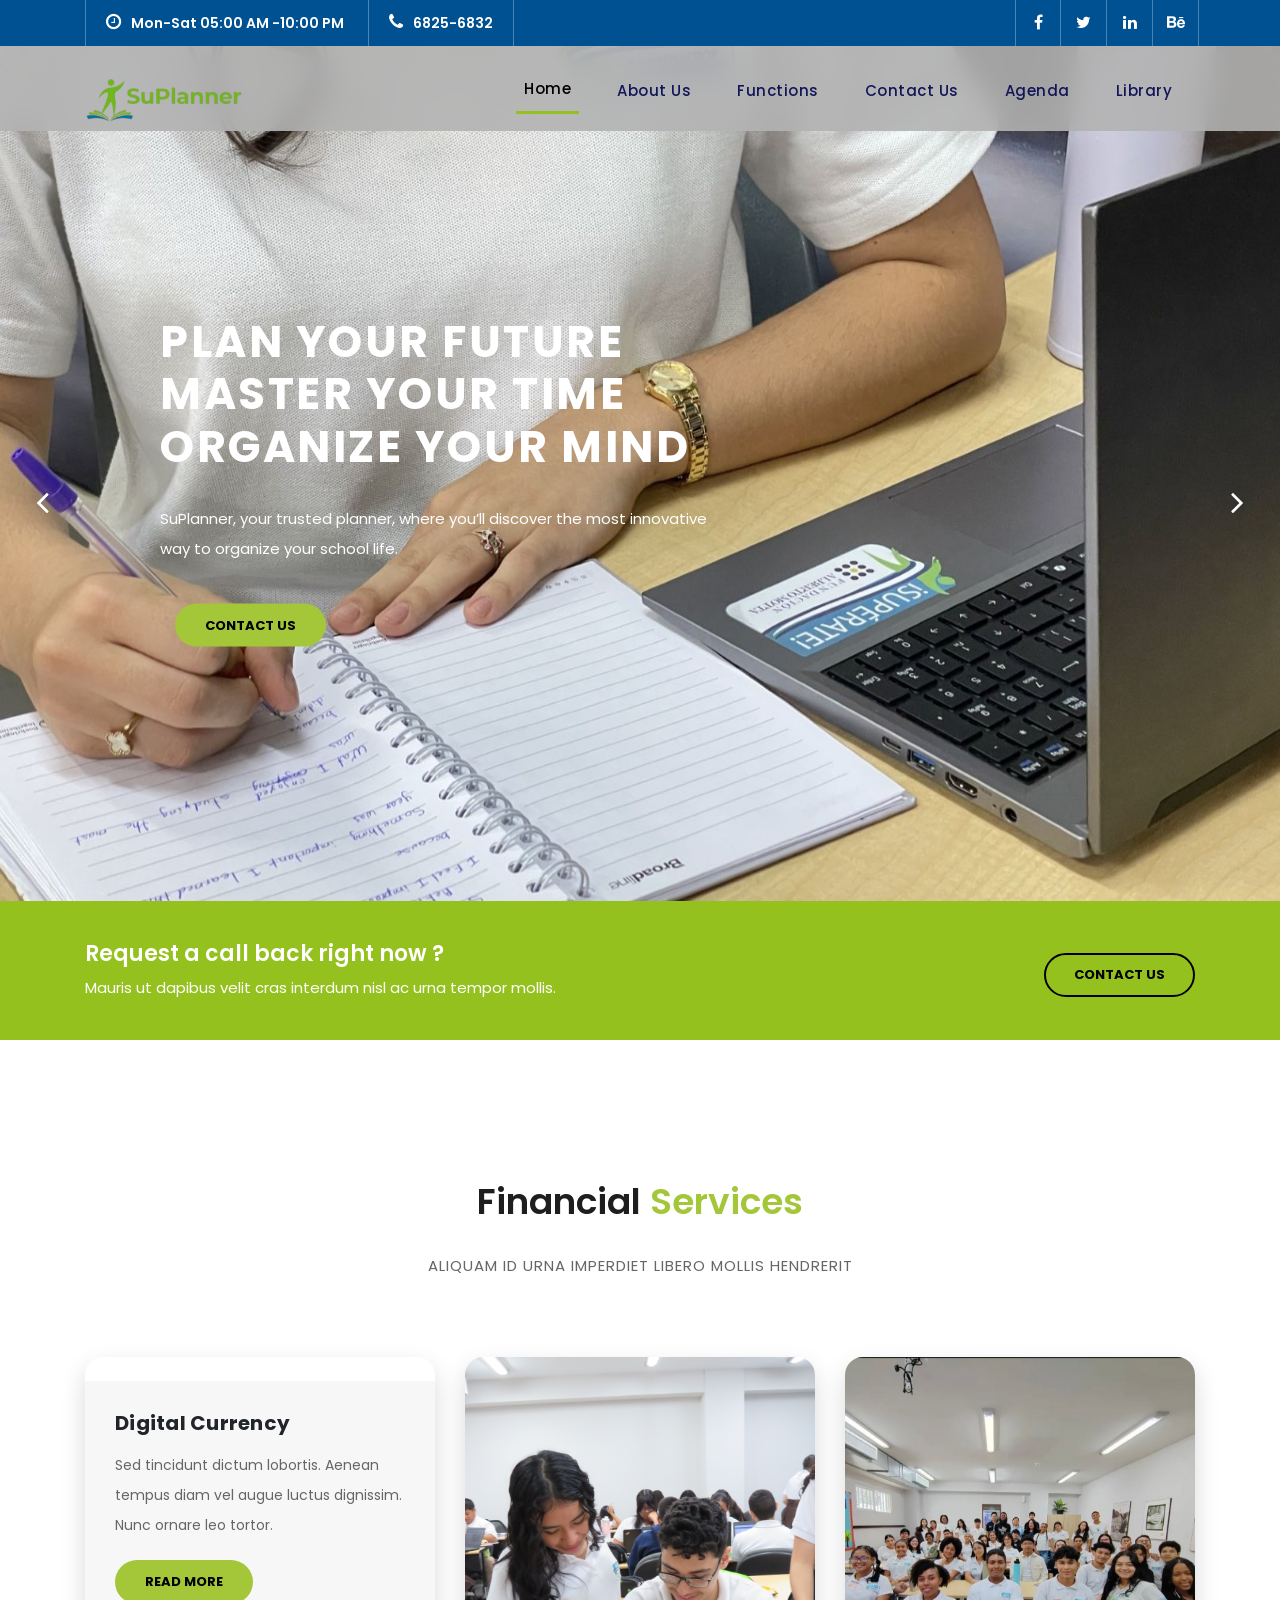
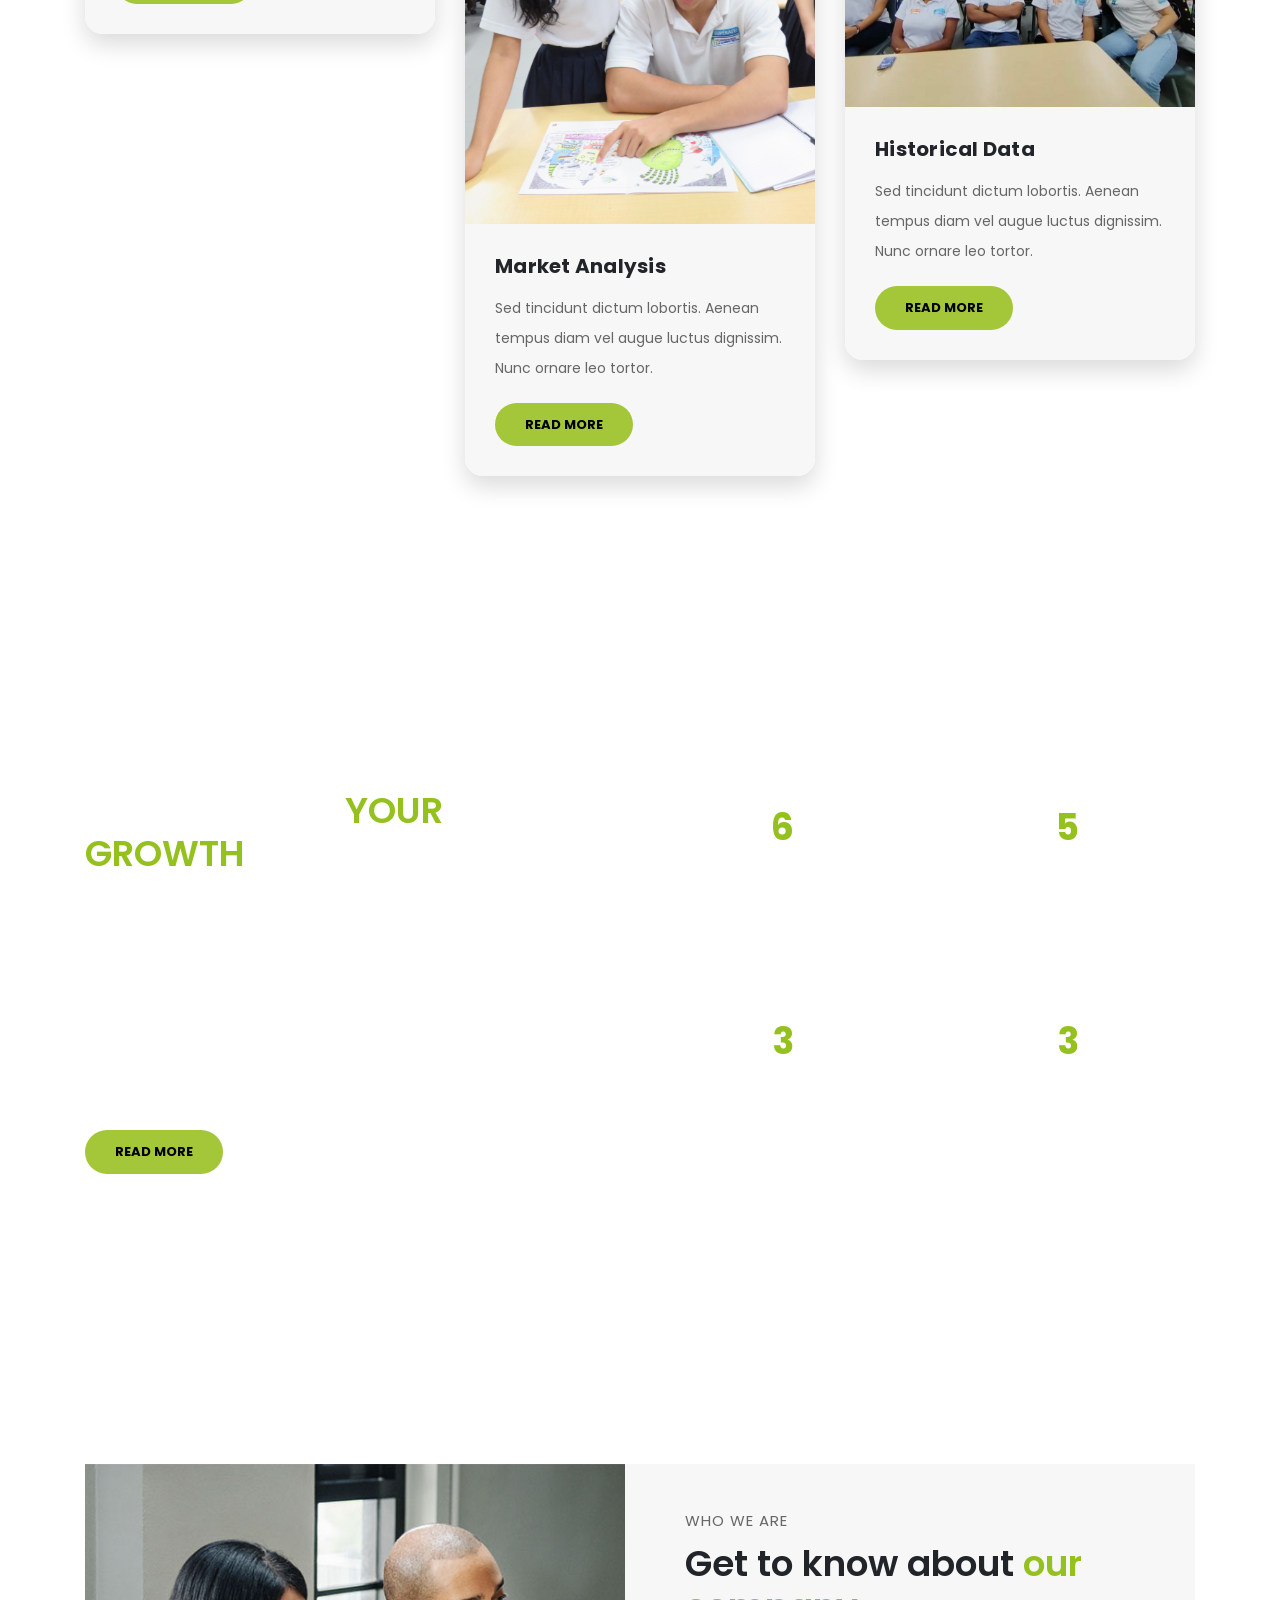
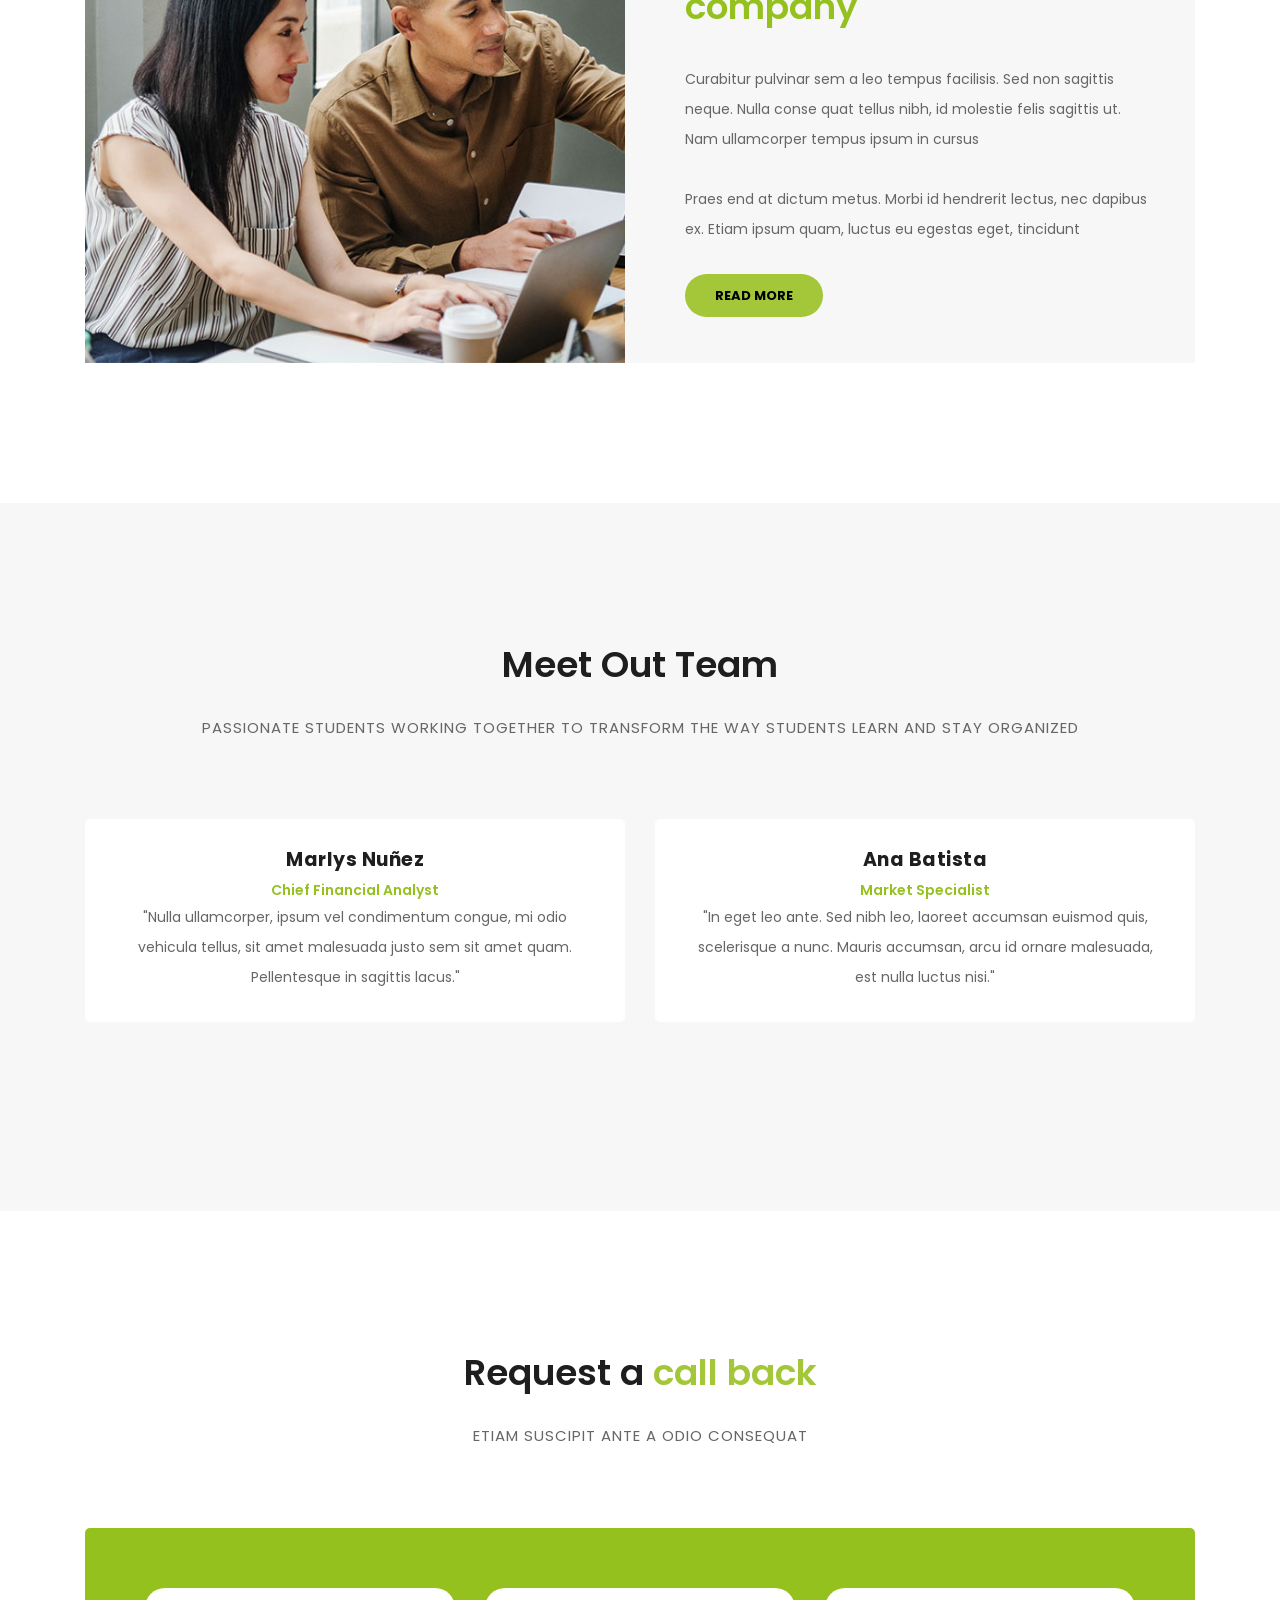
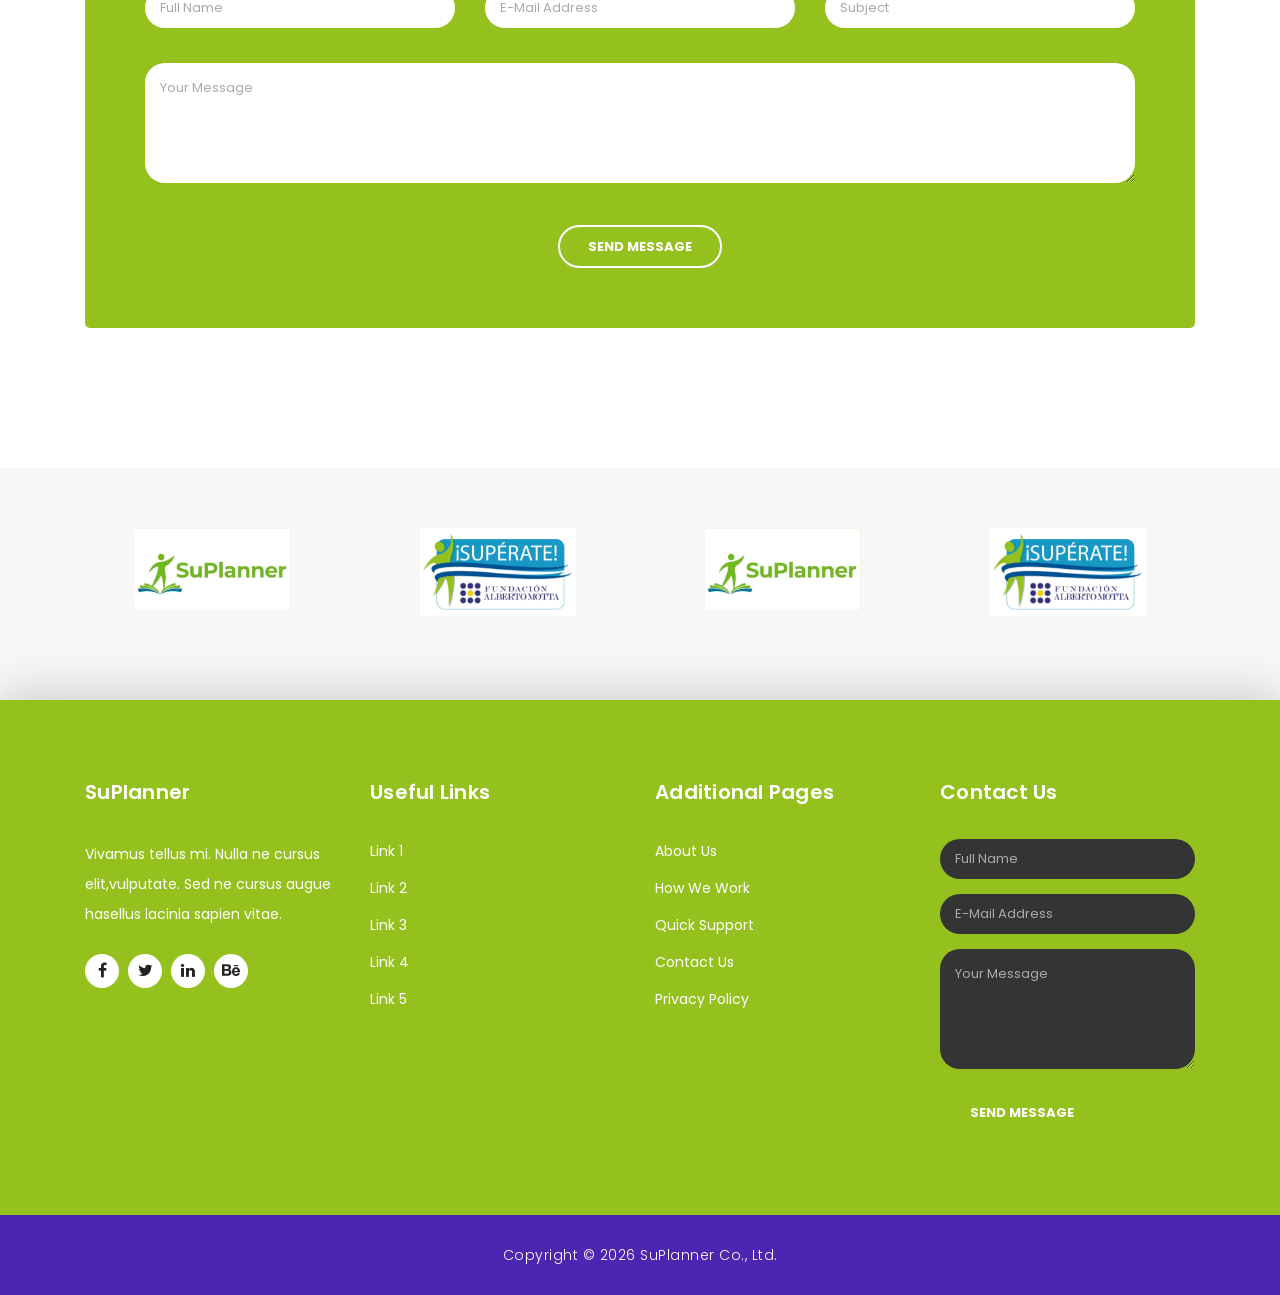
==== commit daa9425d: "ajuste del logo" ====
--- a/index.html
+++ b/index.html
@@ -51,8 +51,8 @@
 
   /* Logo más visible y destacado */
   .navbar-brand img {
-    height: 108px;           /* Altura mayor para máxima visibilidad */
-    max-height: 108px;
+    height: 90px;           /* Altura mayor para máxima visibilidad */
+    max-height: 90px;
     width: auto;            /* Mantiene la proporción original */
     object-fit: contain;
     transition: all 0.3s ease;
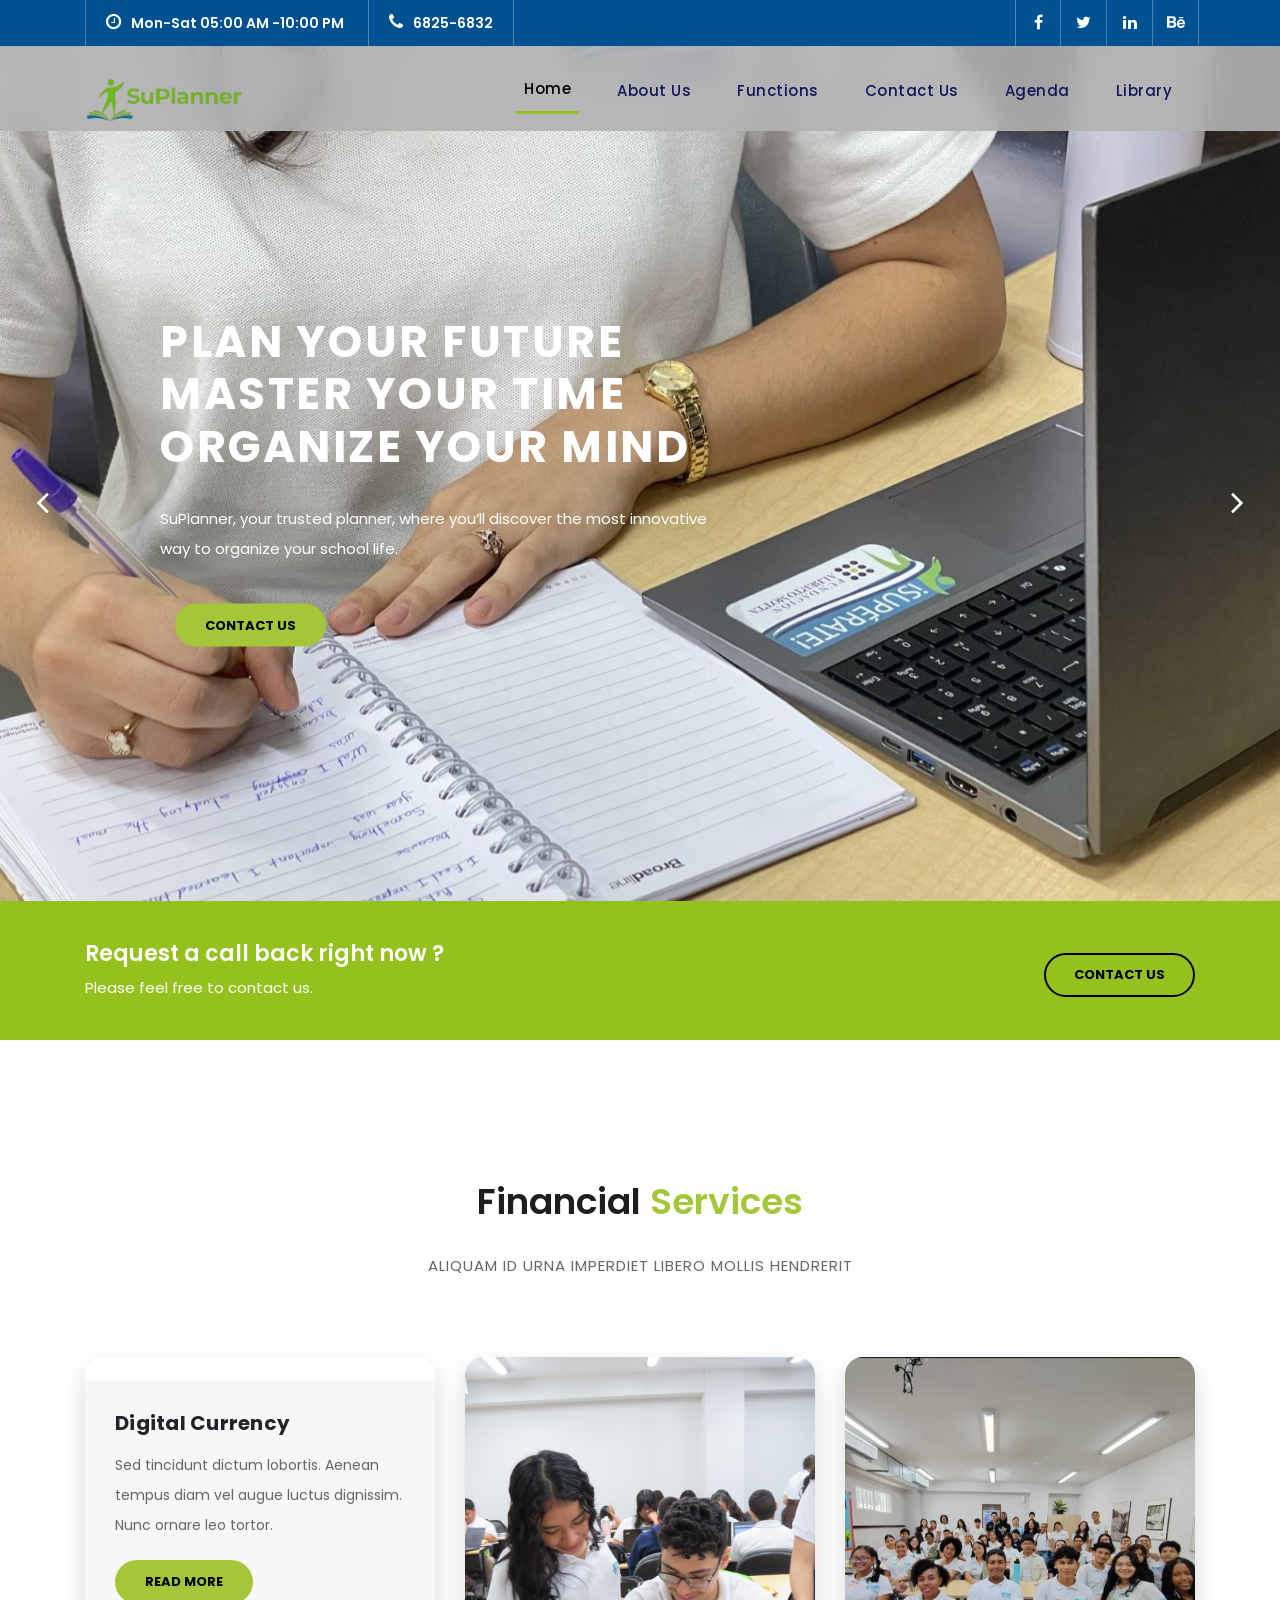
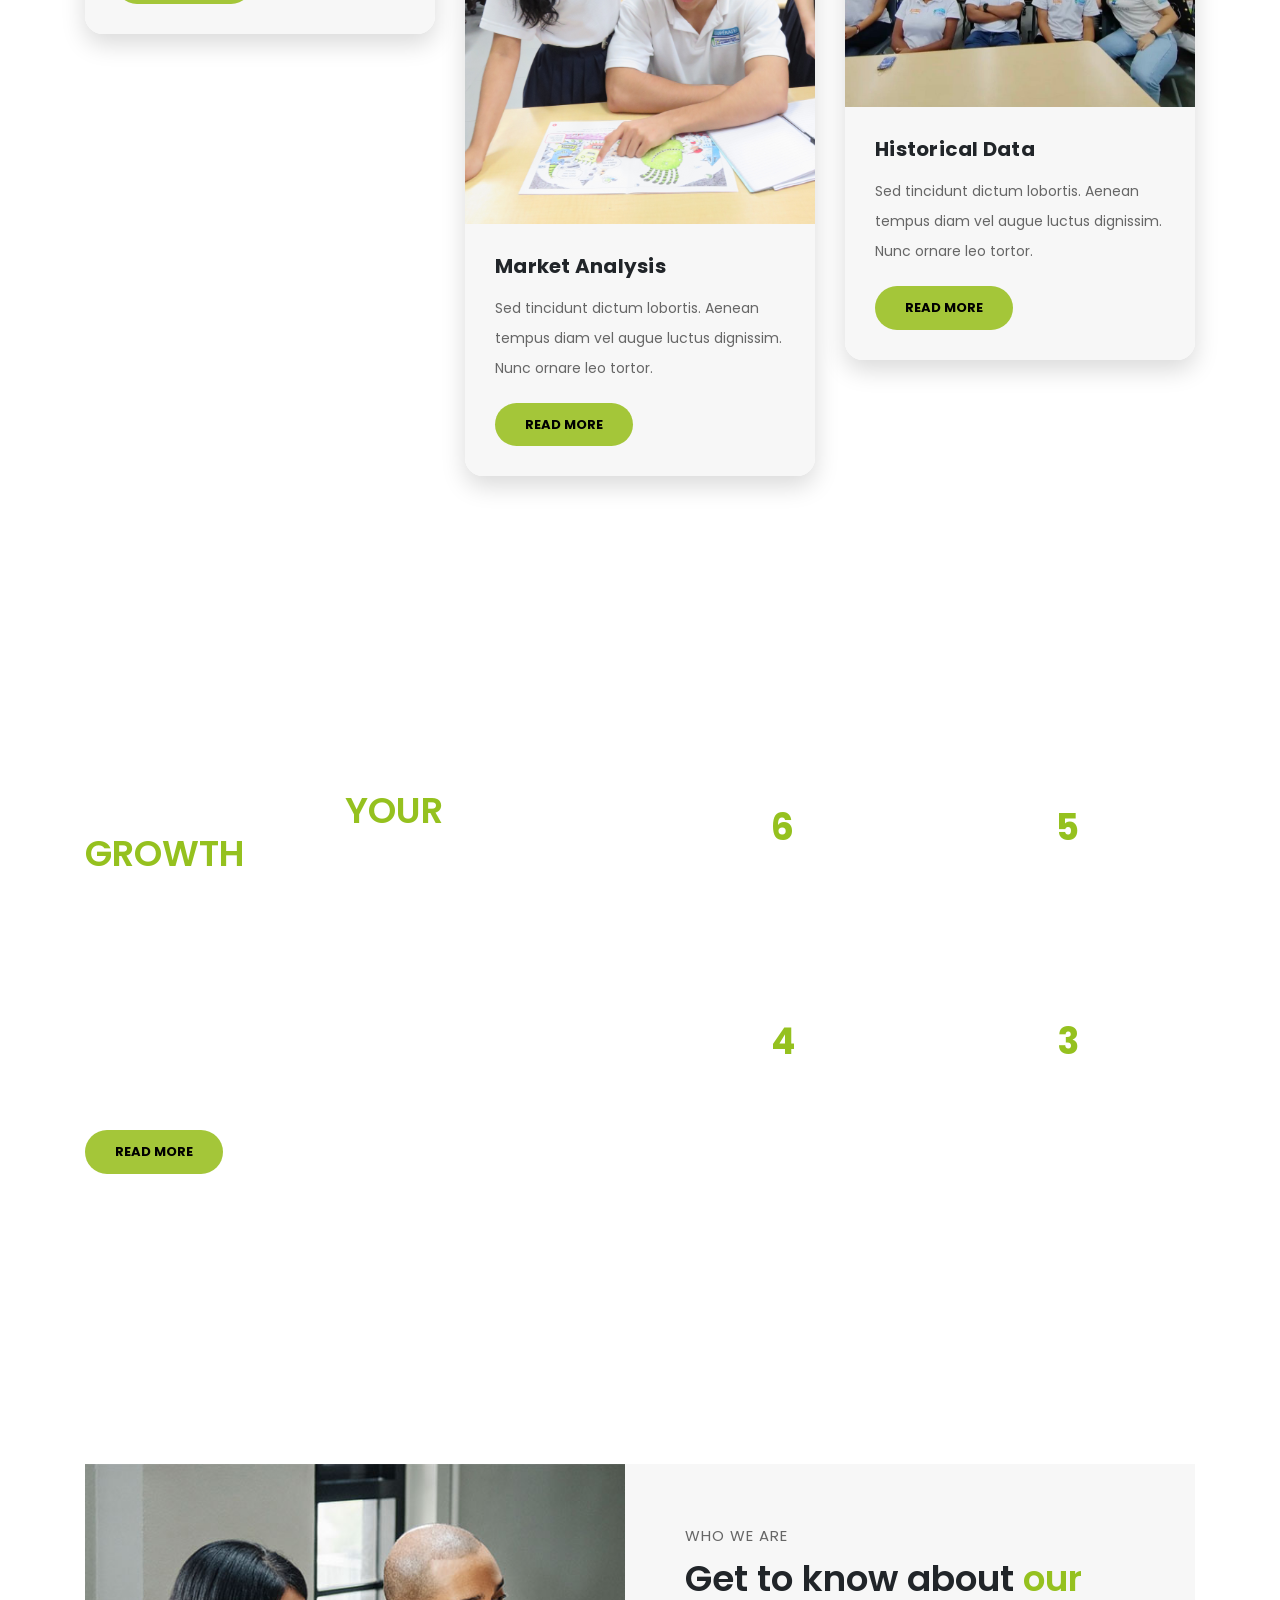
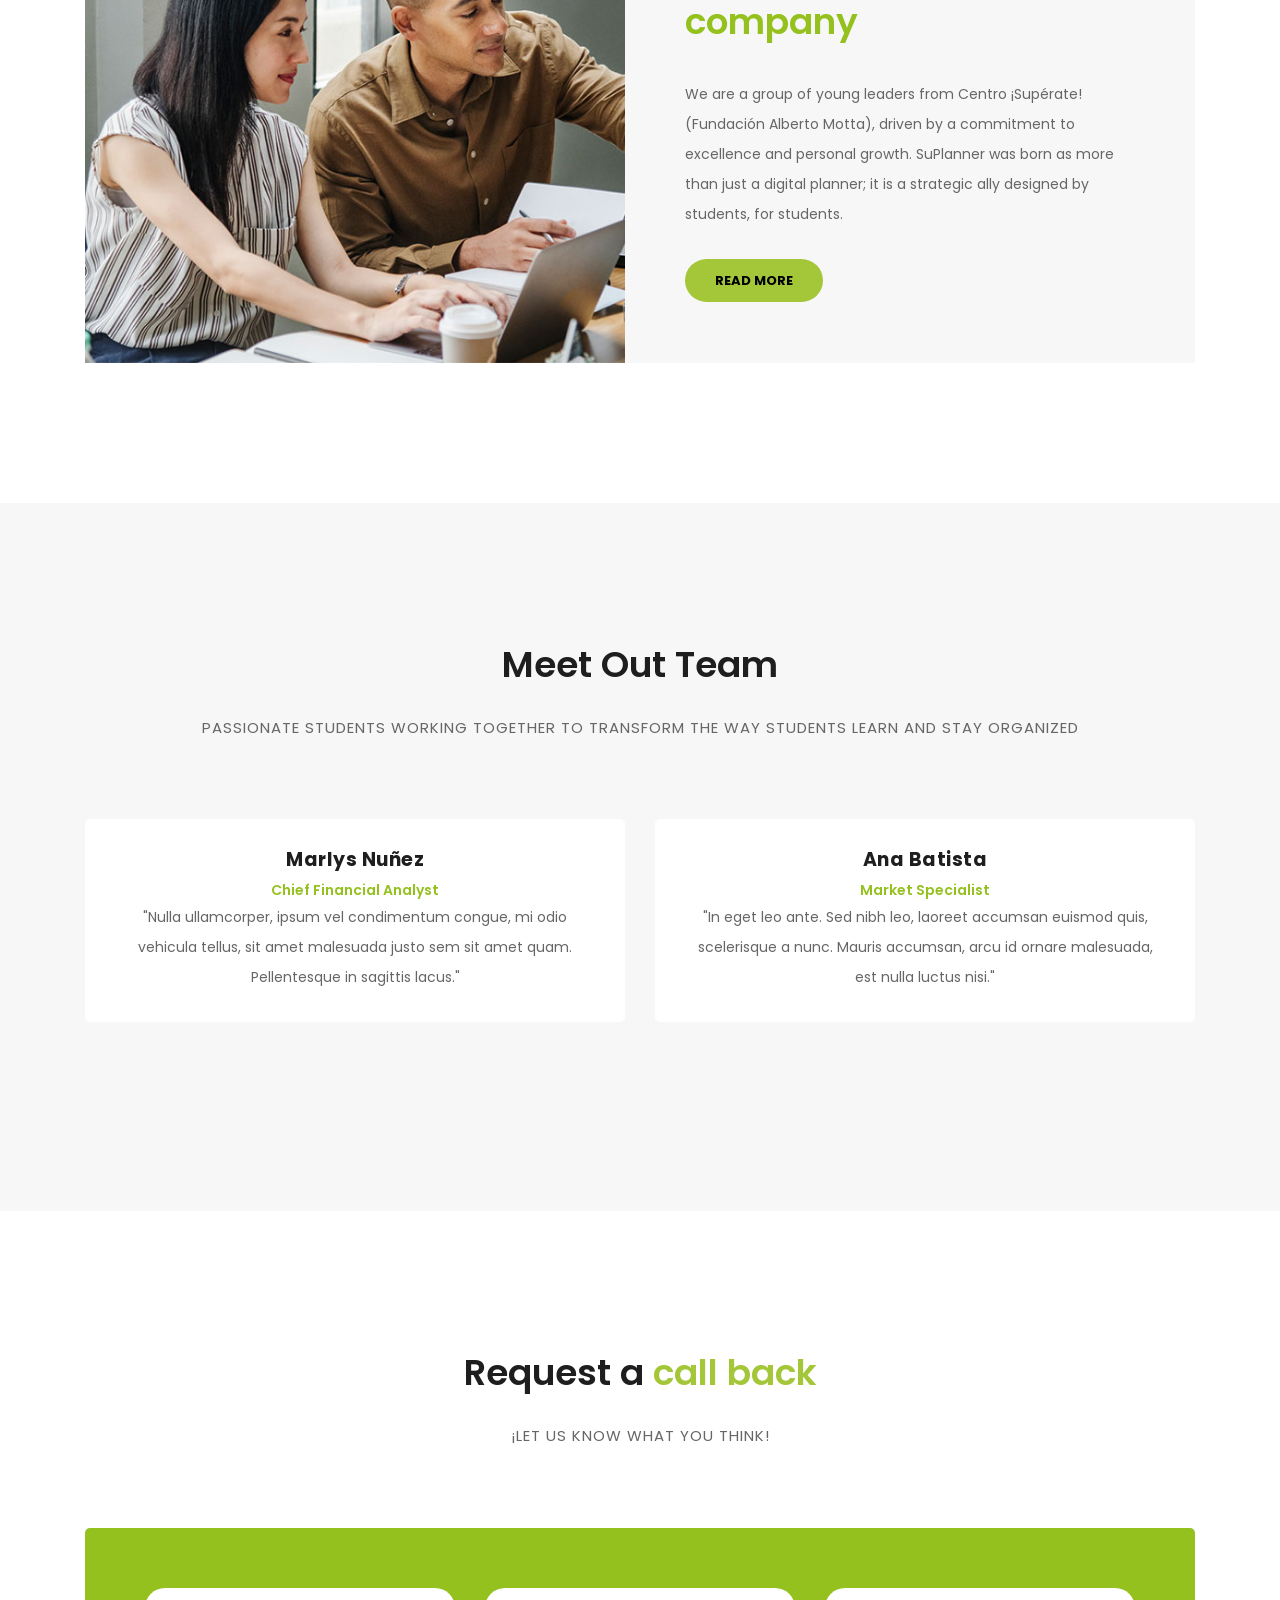
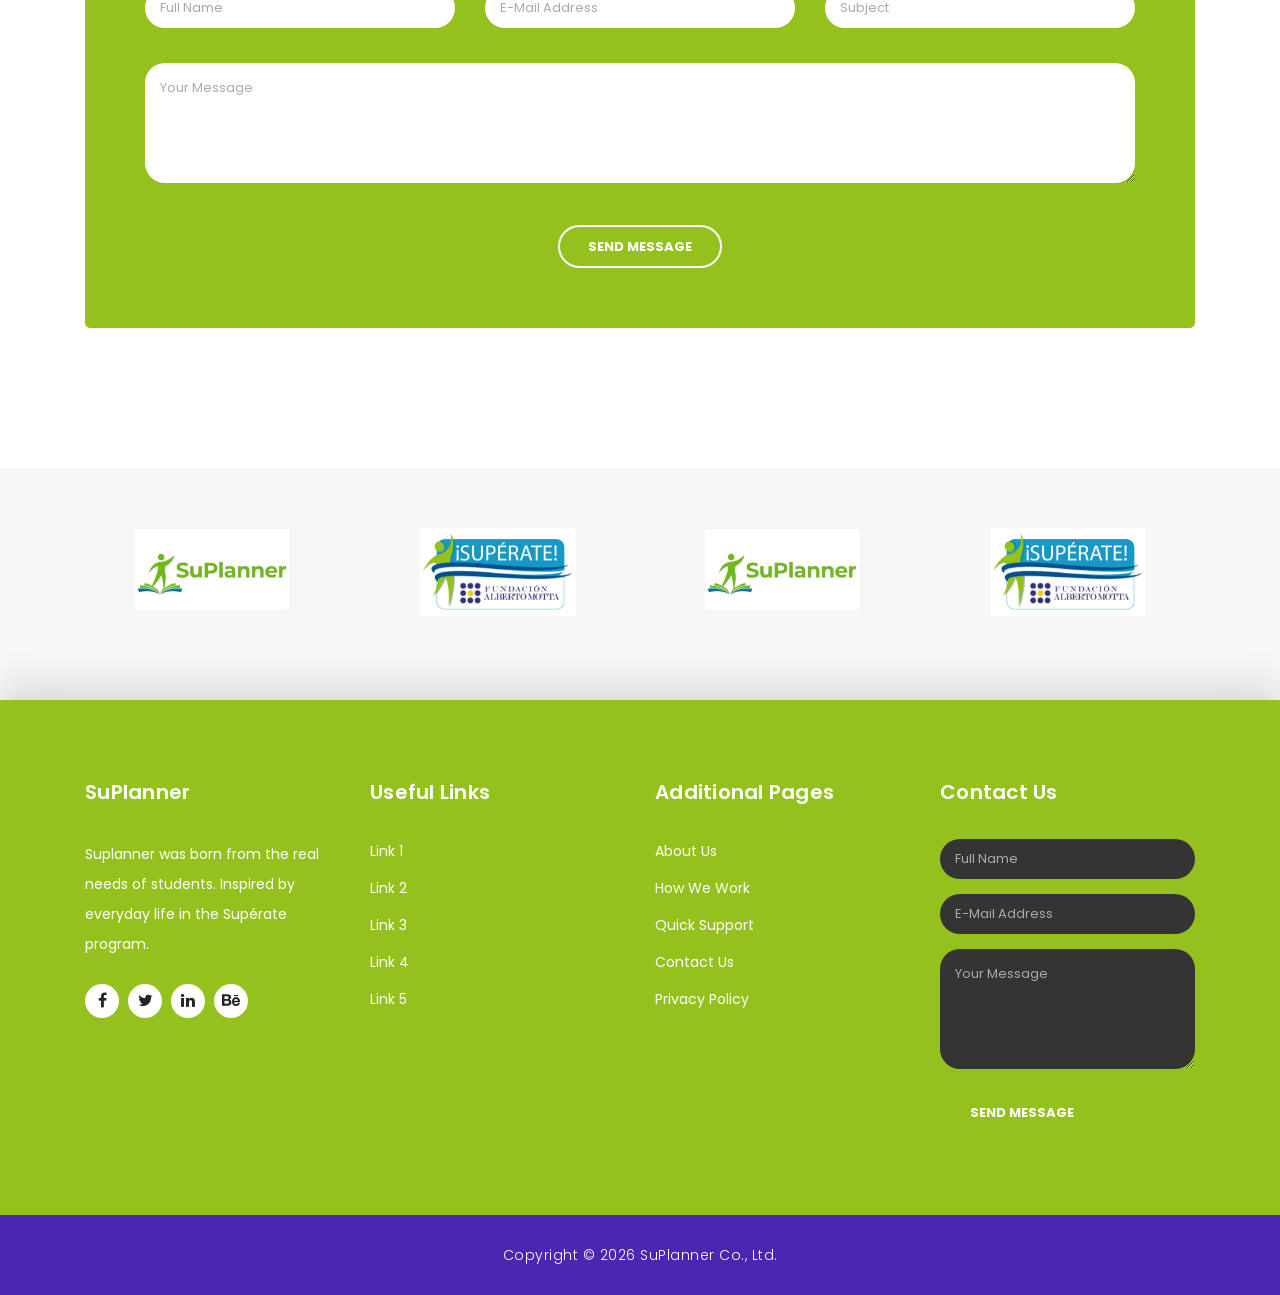
==== commit a8a03db3: "cambios de informacion en las paginas" ====
--- a/index.html
+++ b/index.html
@@ -198,8 +198,8 @@
             <div class="img-fill">
                 <div class="text-content">
                   <h6>we have a solid background</h6>
-                  <h4>Market Analysis<br>&amp; Statistics</h4>
-                  <p>You can download, edit and use this layout for your business website. Phasellus lacinia ac sapien vitae dapibus. Mauris ut dapibus velit cras interdum nisl ac urna tempor mollis.</p>
+                  <h4>YOUR JOURNEY <br> MATTERS </h4>
+                  <p> Track your progress, save your memories, and see how much you’ve grown over time. </p>
                   <a href="about.html" class="filled-button">learn more</a>
                 </div>
             </div>
@@ -214,7 +214,7 @@
         <div class="row">
           <div class="col-md-8">
             <h4>Request a call back right now ?</h4>
-            <span>Mauris ut dapibus velit cras interdum nisl ac urna tempor mollis.</span>
+            <span> Please feel free to contact us. </span>
           </div>
           <div class="col-md-4">
             <a href="contact.html" class="border-button">Contact Us</a>
@@ -325,7 +325,7 @@
                   <div class="right-content">
                     <span>Who we are</span>
                     <h2>Get to know about <em>our company</em></h2>
-                    <p>Curabitur pulvinar sem a leo tempus facilisis. Sed non sagittis neque. Nulla conse quat tellus nibh, id molestie felis sagittis ut. Nam ullamcorper tempus ipsum in cursus<br><br>Praes end at dictum metus. Morbi id hendrerit lectus, nec dapibus ex. Etiam ipsum quam, luctus eu egestas eget, tincidunt</p>
+                    <p>We are a group of young leaders from Centro ¡Supérate! (Fundación Alberto Motta), driven by a commitment to excellence and personal growth. SuPlanner was born as more than just a digital planner; it is a strategic ally designed by students, for students.</p>
                     <a href="#" class="filled-button">Read More</a>
                   </div>
                 </div>
@@ -396,7 +396,7 @@
           <div class="col-md-12">
             <div class="section-heading">
               <h2>Request a <em>call back</em></h2>
-              <span>Etiam suscipit ante a odio consequat</span>
+              <span> ¡Let us know what you think! </span>
             </div>
           </div>
           <div class="col-md-12">
@@ -474,8 +474,9 @@
       <div class="container">
         <div class="row">
           <div class="col-md-3 footer-item">
-            <h4>SuPlanner</h4>
-            <p>Vivamus tellus mi. Nulla ne cursus elit,vulputate. Sed ne cursus augue hasellus lacinia sapien vitae.</p>
+            <h4>SuPlanner</h4> 
+            <p> Suplanner was born from the real needs of students.
+              Inspired by everyday life in the Supérate program. </p>
             <ul class="social-icons">
               <li><a rel="nofollow" href="https://fb.com/templatemo" target="_blank"><i class="fa fa-facebook"></i></a></li>
               <li><a href="#"><i class="fa fa-twitter"></i></a></li>
--- a/assets/css/templatemo-finance-business.css
+++ b/assets/css/templatemo-finance-business.css
@@ -903,7 +903,7 @@
 }
 
 footer h4 {
-	color: #fff;
+	color:#fff;
 	font-size: 20px;
 	font-weight: 600;
 	letter-spacing: 0.25px;
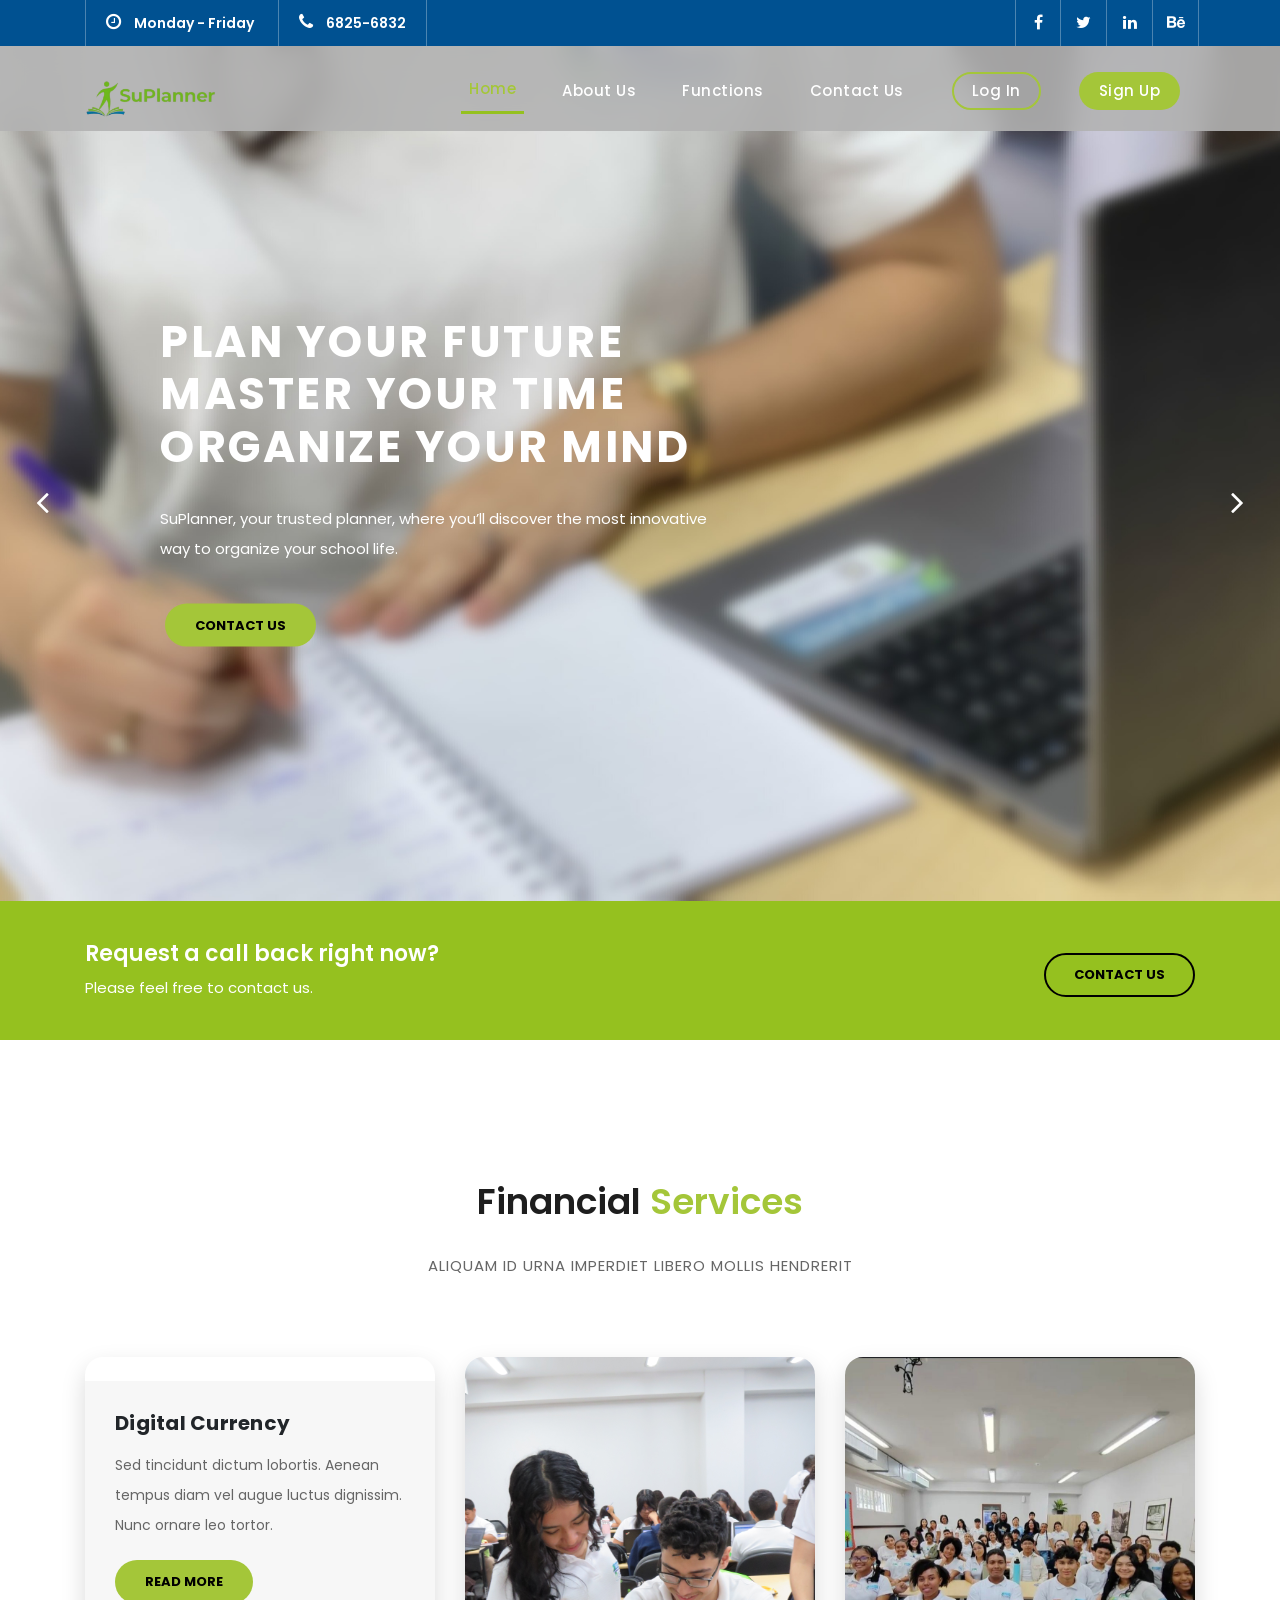
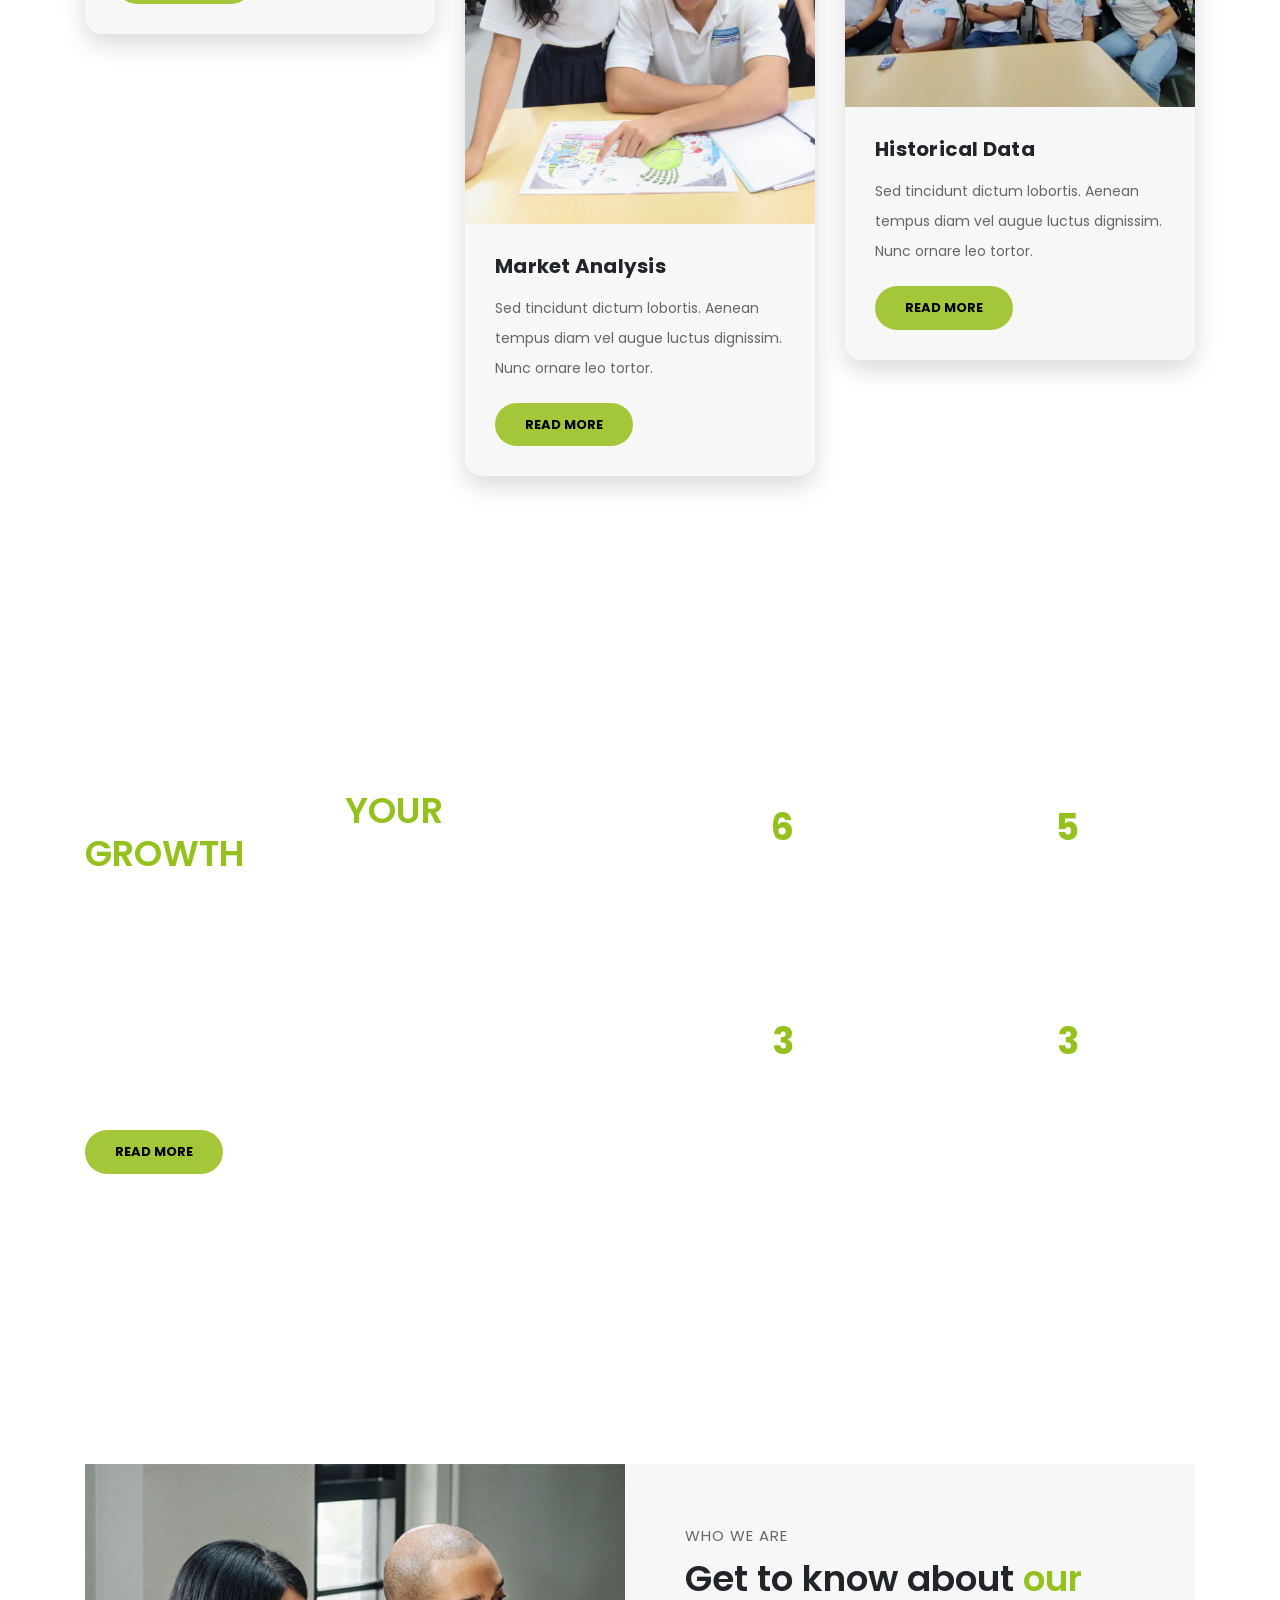
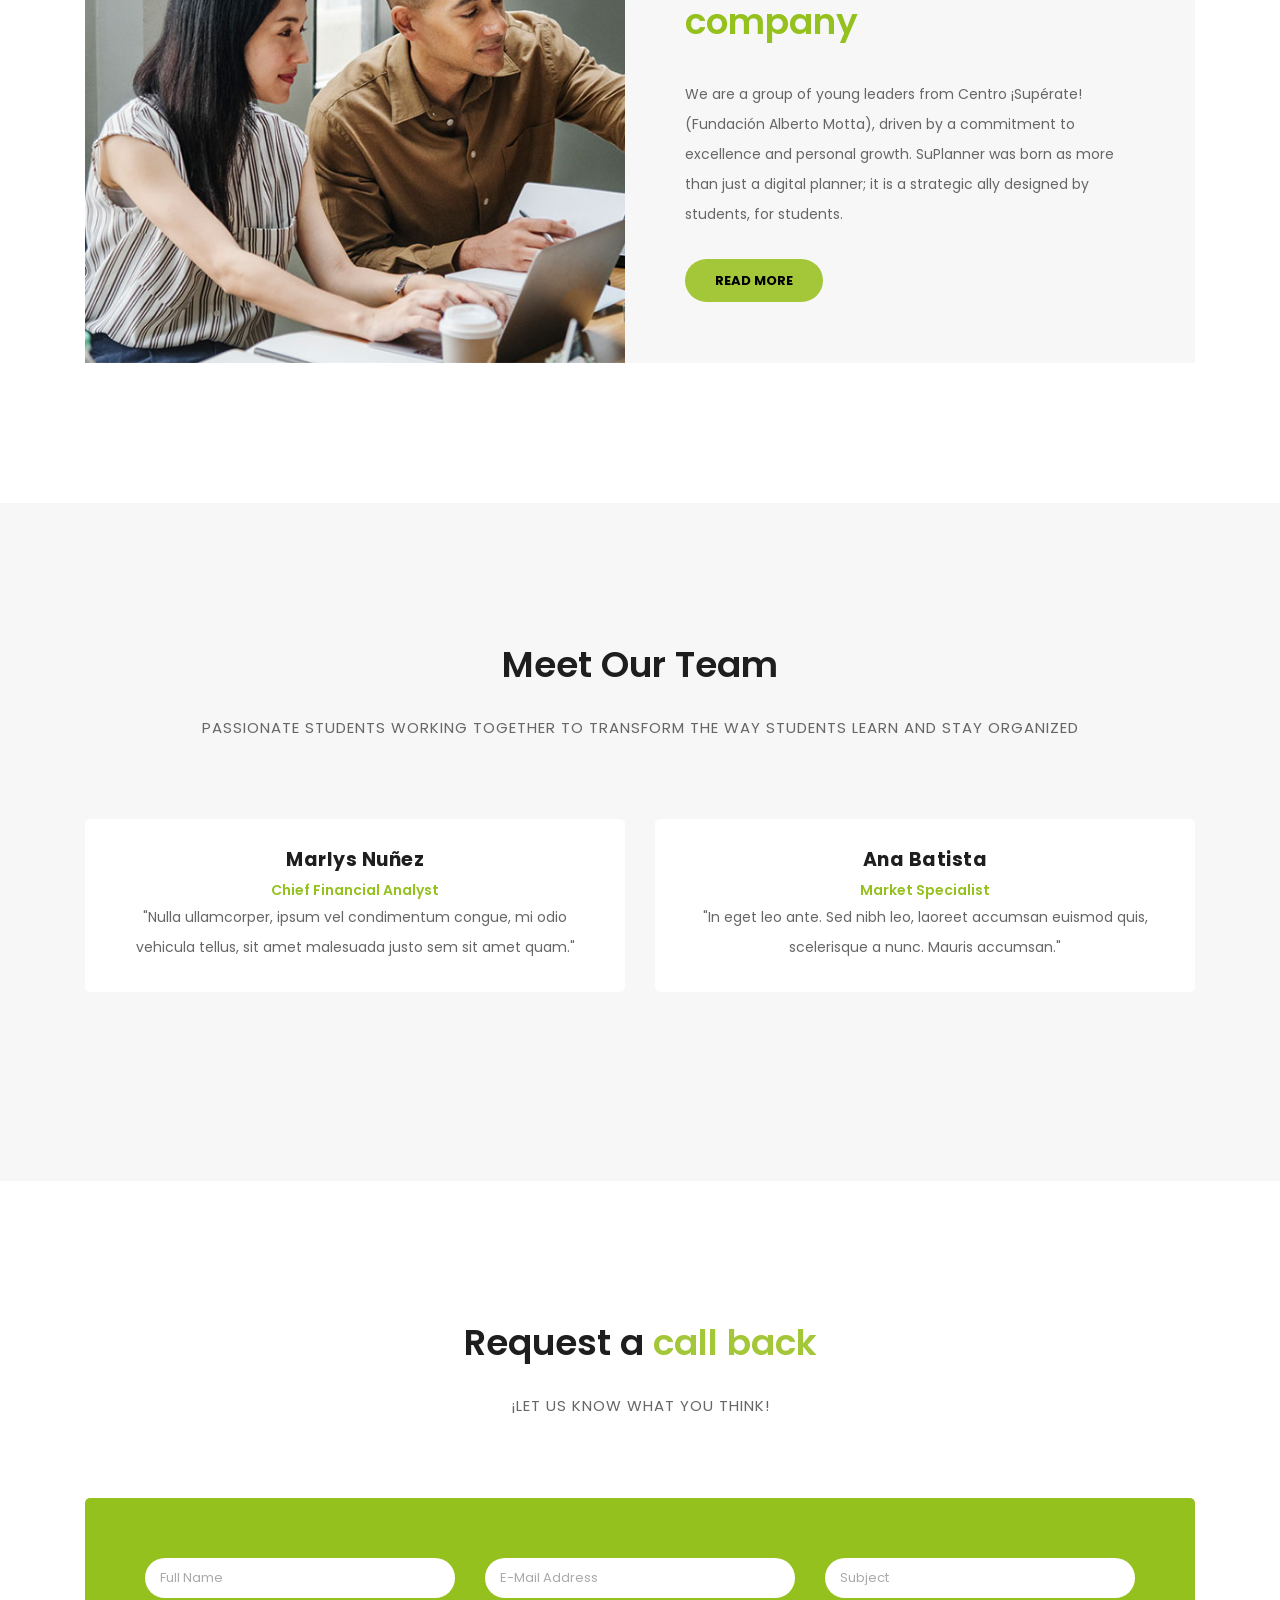
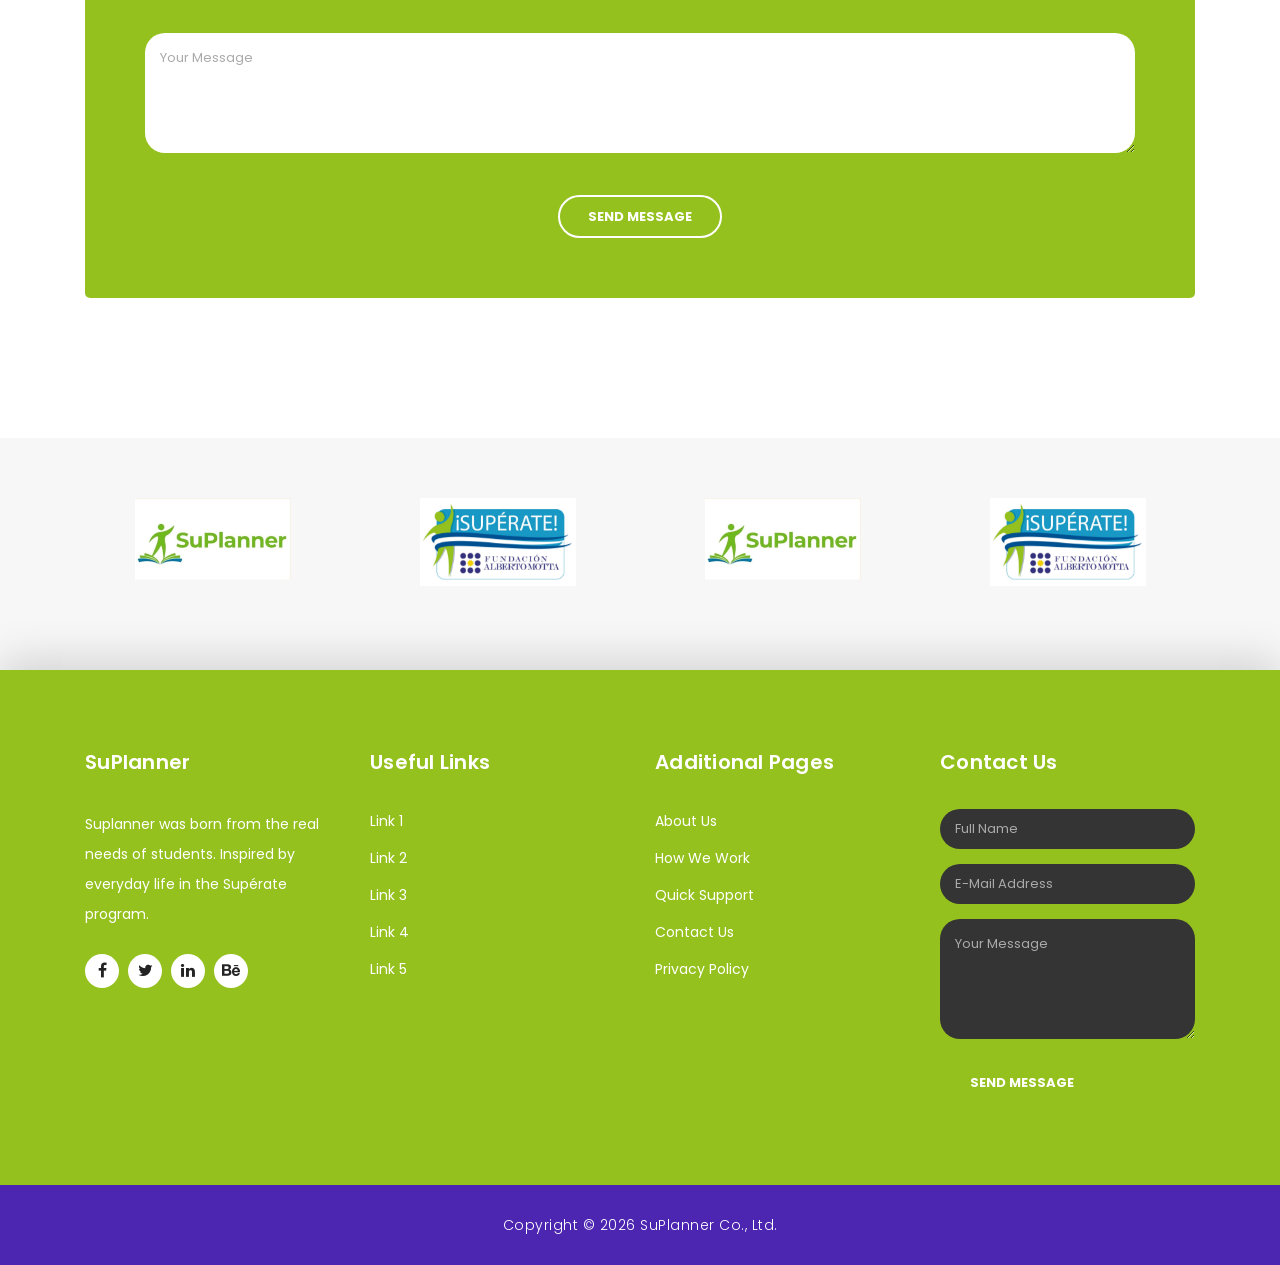
==== commit 01193d09: "login and sing up" ====
--- a/index.html
+++ b/index.html
@@ -1,12 +1,11 @@
 <!DOCTYPE html>
 <html lang="en">
 
-  <head>
-
+<head>
     <meta charset="utf-8">
     <meta name="viewport" content="width=device-width, initial-scale=1, shrink-to-fit=no">
-    <meta name="description" content="">
-    <meta name="author" content="TemplateMo">
+    <meta name="description" content="SuPlanner - Plan your future, master your time, organize your mind.">
+    <meta name="author" content="SuPlanner Team">
     <link href="https://fonts.googleapis.com/css?family=Poppins:100,200,300,400,500,600,700,800,900&display=swap" rel="stylesheet">
 
     <title>SuPlanner</title>
@@ -18,80 +17,173 @@
     <link rel="stylesheet" href="assets/css/fontawesome.css">
     <link rel="stylesheet" href="assets/css/templatemo-finance-business.css">
     <link rel="stylesheet" href="assets/css/owl.css">
-<!--
-SuPlanner
-
-"URL SuPlanner"
-
--->
-<style>
-  /* --- CONTROL DE LA BARRA DE NAVEGACIÓN Y HEADER --- */
-  header {
-    position: absolute;
-    width: 100%;
-    height: 85px; /* Altura del header ajustada */
-    background-color: transparent;
-    z-index: 100;
-    transition: all 0.3s ease;
-  }
-
-  .navbar {
-    padding: 10px 0px;
-    height: 100%;
-  }
-
-  .navbar-brand {
-    display: flex;
-    align-items: center;
-    padding-top: 0;
-    padding-bottom: 0;
-    margin-right: 20px;
-    overflow: visible; /* Permite destacar el logo */
-  }
-
-  /* Logo más visible y destacado */
-  .navbar-brand img {
-    height: 90px;           /* Altura mayor para máxima visibilidad */
-    max-height: 90px;
-    width: auto;            /* Mantiene la proporción original */
-    object-fit: contain;
-    transition: all 0.3s ease;
-    filter:none;
-  }
-
-  .navbar-nav {
-    align-items: center;    /* Centra verticalmente los botones del menú con el logo */
-  }
-
-  .navbar-nav .nav-item .nav-link {
-    padding-top: 10px;
-    padding-bottom: 10px;
-  }
-
-  /* Ajuste responsivo para teléfonos y tablets */
-  @media (max-width: 991px) {
-    header {
-      height: 70px;
-    }
     
-    .navbar-brand img {
-      height: 50px;         /* Tamaño adaptado para pantallas móviles */
-      max-height: 50px;
-    }
-  }
-
-  /* --- LOGO EN EL PIE DE PÁGINA (FOOTER) --- */
-  .footer-logo {
-    height: 55px;
-    width: auto;
-    margin-bottom: 20px;
-    display: block;
-  }
-</style>
-  
+    <style>
+      /* --- CONTROL DE LA BARRA DE NAVEGACIÓN Y HEADER --- */
+      header {
+        position: absolute;
+        width: 100%;
+        height: 85px;
+        background-color: rgba(0, 0, 0, 0.2);
+        z-index: 100;
+        transition: all 0.3s ease;
+      }
+
+      .navbar {
+        padding: 10px 0px;
+        height: 100%;
+      }
+
+      .navbar-brand {
+        display: flex;
+        align-items: center;
+        padding-top: 0;
+        padding-bottom: 0;
+        margin-right: 20px;
+        overflow: visible;
+      }
+
+      .navbar-brand img {
+        height: 75px;
+        max-height: 75px;
+        width: auto;
+        object-fit: contain;
+        transition: all 0.3s ease;
+      }
+
+      .navbar-nav {
+        align-items: center;
+      }
+
+      .navbar-nav .nav-item .nav-link {
+        padding-top: 10px;
+        padding-bottom: 10px;
+        color: #fff !important;
+        font-weight: 500;
+      }
+
+      .navbar-nav .nav-item .nav-link:hover,
+      .navbar-nav .nav-item.active .nav-link {
+        color: #a4c639 !important;
+      }
+
+      /* --- MENÚ HAMBURGUESA ESTÉTICO --- */
+      .navbar-toggler {
+        border: none;
+        background: transparent;
+        padding: 0;
+        outline: none;
+        box-shadow: none;
+      }
+
+      .navbar-toggler:focus {
+        outline: none;
+        box-shadow: none;
+      }
+
+      .hamburger-icon {
+        width: 30px;
+        height: 22px;
+        position: relative;
+        display: flex;
+        flex-direction: column;
+        justify-content: space-between;
+        cursor: pointer;
+      }
+
+      .hamburger-icon span {
+        display: block;
+        height: 3px;
+        width: 100%;
+        background-color: #fff;
+        border-radius: 3px;
+        transition: all 0.3s ease-in-out;
+      }
+
+      /* Animación del menú hamburguesa al abrirse */
+      .navbar-toggler[aria-expanded="true"] .hamburger-icon span:nth-child(1) {
+        transform: translateY(9.5px) rotate(45deg);
+        background-color: #a4c639;
+      }
+
+      .navbar-toggler[aria-expanded="true"] .hamburger-icon span:nth-child(2) {
+        opacity: 0;
+      }
+
+      .navbar-toggler[aria-expanded="true"] .hamburger-icon span:nth-child(3) {
+        transform: translateY(-9.5px) rotate(-45deg);
+        background-color: #a4c639;
+      }
+
+      /* Botones de Autenticación Navbar */
+      .btn-nav-login {
+        background-color: transparent;
+        color: #fff !important;
+        border: 2px solid #a4c639;
+        border-radius: 20px;
+        padding: 6px 18px !important;
+        margin-left: 10px;
+        transition: all 0.3s ease;
+      }
+
+      .btn-nav-login:hover {
+        background-color: #a4c639;
+        color: #fff !important;
+      }
+
+      .btn-nav-signup {
+        background-color: #a4c639;
+        color: #fff !important;
+        border-radius: 20px;
+        padding: 8px 20px !important;
+        margin-left: 8px;
+        transition: all 0.3s ease;
+      }
+
+      .btn-nav-signup:hover {
+        background-color: #8fae2d;
+        color: #fff !important;
+      }
+
+      /* Ajuste responsivo para móviles y tablets */
+      @media (max-width: 991px) {
+        header {
+          height: 70px;
+          background-color: #1e1e1e;
+        }
+        
+        .navbar-brand img {
+          height: 50px;
+          max-height: 50px;
+        }
+
+        .navbar-collapse {
+          background-color: #1e1e1e;
+          padding: 20px;
+          border-radius: 0 0 10px 10px;
+          box-shadow: 0px 10px 20px rgba(0,0,0,0.3);
+          margin-top: 10px;
+        }
+
+        .btn-nav-login, .btn-nav-signup {
+          margin-left: 0;
+          margin-top: 10px;
+          text-align: center;
+          display: block;
+        }
+      }
+
+      /* --- LOGO EN EL PIE DE PÁGINA (FOOTER) --- */
+      .footer-logo {
+        height: 55px;
+        width: auto;
+        margin-bottom: 20px;
+        display: block;
+      }
+    </style>
 </head>
 
-  <body>
+<body>
 
     <!-- ***** Preloader Start ***** -->
     <div id="preloader">
@@ -100,7 +192,7 @@
             <div></div>
             <div></div>
         </div>
-    </div>  
+    </div> 
     <!-- ***** Preloader End ***** -->
 
     <!-- Header -->
@@ -109,8 +201,8 @@
         <div class="row">
           <div class="col-md-8 col-xs-12">
             <ul class="left-info">
-              <li><a href="#"><i class="fa fa-clock-o"></i>Mon-Sat 05:00 AM -10:00 PM</a></li>
-              <li><a href="#"><i class="fa fa-phone"></i>6825-6832</a></li>
+              <li><a href="#"><i class="fa fa-clock-o"></i> Monday - Friday</a></li>
+              <li><a href="#"><i class="fa fa-phone"></i> 6825-6832</a></li>
             </ul>
           </div>
           <div class="col-md-4">
@@ -125,39 +217,42 @@
       </div>
     </div>
 
-    <header class="">
-
+    <header>
       <nav class="navbar navbar-expand-lg">
         <div class="container">
           <a class="navbar-brand" href="index.html">
-            
             <img src="logo2.png" alt="SuPlanner">
+          </a>
           
-          </a>
           <button class="navbar-toggler" type="button" data-toggle="collapse" data-target="#navbarResponsive" aria-controls="navbarResponsive" aria-expanded="false" aria-label="Toggle navigation">
-            <span class="navbar-toggler-icon"></span>
+            <div class="hamburger-icon">
+              <span></span>
+              <span></span>
+              <span></span>
+            </div>
           </button>
+
           <div class="collapse navbar-collapse" id="navbarResponsive">
             <ul class="navbar-nav ml-auto">
               <li class="nav-item active">
-                <a class="nav-link" href="#top">Home
-                  <span class="sr-only">(current)</span>
-                </a>
+                <a class="nav-link" href="#top">Home <span class="sr-only">(current)</span></a>
               </li>
               <li class="nav-item">
                 <a class="nav-link" href="about.html">About Us</a>
-              </li>  
+              </li> 
               <li class="nav-item">
                 <a class="nav-link" href="services.html">Functions</a>
-              </li>                          
+              </li>                                 
               <li class="nav-item">
                 <a class="nav-link" href="contact.html">Contact Us</a>
               </li>
+              
+              <!-- Botones Funcionales de Login y Sign Up -->
               <li class="nav-item">
-                <a class="nav-link" href="Calendario.html">Agenda</a>
+                <a class="nav-link btn-nav-login" href="#" data-toggle="modal" data-target="#loginModal">Log In</a>
               </li>
               <li class="nav-item">
-                <a class="nav-link" href="libreria.html">Library</a>
+                <a class="nav-link btn-nav-signup" href="#" data-toggle="modal" data-target="#signupModal">Sign Up</a>
               </li>
             </ul>
           </div>
@@ -174,37 +269,34 @@
             <div class="img-fill">
                 <div class="text-content">
                   <h6></h6>
-                  <h4>Plan your future <br> Master your time <br> Organize your mind  </h4>
-                  <p>SuPlanner, your trusted planner, where you’ll discover the most innovative way to organize your school life. <a href=</a></p> <!-- Seccion de texto, pagina principal -->
+                  <h4>Plan your future <br> Master your time <br> Organize your mind</h4>
+                  <p>SuPlanner, your trusted planner, where you’ll discover the most innovative way to organize your school life.</p>
                   <a href="contact.html" class="filled-button">contact us</a>
                 </div>
             </div>
           </div>
-          <!-- // Item -->
           <!-- Item -->
           <div class="item item-2">
             <div class="img-fill">
                 <div class="text-content">
                   <h6>we are here to support you</h6>
-                  <h4> DESIGNED FOR <br>YOUR GROWTH </h4>
-                  <p>SuPlanner empowers students to organize theit time, track their progress, and build a balanced academic life wuth clarity and confidence.</p>
+                  <h4>DESIGNED FOR <br>YOUR GROWTH</h4>
+                  <p>SuPlanner empowers students to organize their time, track their progress, and build a balanced academic life with clarity and confidence.</p>
                   <a href="services.html" class="filled-button">our services</a>
                 </div>
             </div>
           </div>
-          <!-- // Item -->
           <!-- Item -->
           <div class="item item-3">
             <div class="img-fill">
                 <div class="text-content">
                   <h6>we have a solid background</h6>
-                  <h4>YOUR JOURNEY <br> MATTERS </h4>
-                  <p> Track your progress, save your memories, and see how much you’ve grown over time. </p>
+                  <h4>YOUR JOURNEY <br> MATTERS</h4>
+                  <p>Track your progress, save your memories, and see how much you’ve grown over time.</p>
                   <a href="about.html" class="filled-button">learn more</a>
                 </div>
             </div>
           </div>
-          <!-- // Item -->
         </div>
     </div>
     <!-- Banner Ends Here -->
@@ -213,8 +305,8 @@
       <div class="container">
         <div class="row">
           <div class="col-md-8">
-            <h4>Request a call back right now ?</h4>
-            <span> Please feel free to contact us. </span>
+            <h4>Request a call back right now?</h4>
+            <span>Please feel free to contact us.</span>
           </div>
           <div class="col-md-4">
             <a href="contact.html" class="border-button">Contact Us</a>
@@ -341,49 +433,44 @@
         <div class="row">
           <div class="col-md-12">
             <div class="section-heading">
-              <h2>Meet Out Team</h2>
+              <h2>Meet Our Team</h2>
               <span>Passionate students working together to transform the way students learn and stay organized</span>
             </div>
           </div>
           <div class="col-md-12">
             <div class="owl-testimonials owl-carousel">
-              
               <div class="testimonial-item">
                 <div class="inner-content">
                   <h4>Marlys Nuñez</h4>
                   <span>Chief Financial Analyst</span>
-                  <p>"Nulla ullamcorper, ipsum vel condimentum congue, mi odio vehicula tellus, sit amet malesuada justo sem sit amet quam. Pellentesque in sagittis lacus."</p>
+                  <p>"Nulla ullamcorper, ipsum vel condimentum congue, mi odio vehicula tellus, sit amet malesuada justo sem sit amet quam."</p>
                 </div>
                 <img src="http://placehold.it/60x60" alt="">
               </div>
-              
               <div class="testimonial-item">
                 <div class="inner-content">
                   <h4>Ana Batista</h4>
                   <span>Market Specialist</span>
-                  <p>"In eget leo ante. Sed nibh leo, laoreet accumsan euismod quis, scelerisque a nunc. Mauris accumsan, arcu id ornare malesuada, est nulla luctus nisi."</p>
+                  <p>"In eget leo ante. Sed nibh leo, laoreet accumsan euismod quis, scelerisque a nunc. Mauris accumsan."</p>
                 </div>
                 <img src="http://placehold.it/60x60" alt="">
               </div>
-              
               <div class="testimonial-item">
                 <div class="inner-content">
                   <h4>Ariadne Gonzalez</h4>
                   <span>Chief Accountant</span>
-                  <p>"Ut ultricies maximus turpis, in sollicitudin ligula posuere vel. Donec finibus maximus neque, vitae egestas quam imperdiet nec. Proin nec mauris eu tortor consectetur tristique."</p>
+                  <p>"Ut ultricies maximus turpis, in sollicitudin ligula posuere vel. Donec finibus maximus neque, vitae egestas quam."</p>
                 </div>
                 <img src="http://placehold.it/60x60" alt="">
               </div>
-              
               <div class="testimonial-item">
                 <div class="inner-content">
                   <h4>Dileydis Aguilar</h4>
                   <span>Marketing Head</span>
-                  <p>"Curabitur sollicitudin, tortor at suscipit volutpat, nisi arcu aliquet dui, vitae semper sem turpis quis libero. Quisque vulputate lacinia nisl ac lobortis."</p>
+                  <p>"Curabitur sollicitudin, tortor at suscipit volutpat, nisi arcu aliquet dui, vitae semper sem turpis quis libero."</p>
                 </div>
                 <img src="http://placehold.it/60x60" alt="">
               </div>
-              
             </div>
           </div>
         </div>
@@ -396,7 +483,7 @@
           <div class="col-md-12">
             <div class="section-heading">
               <h2>Request a <em>call back</em></h2>
-              <span> ¡Let us know what you think! </span>
+              <span>¡Let us know what you think!</span>
             </div>
           </div>
           <div class="col-md-12">
@@ -405,27 +492,27 @@
                 <div class="row">
                   <div class="col-lg-4 col-md-12 col-sm-12">
                     <fieldset>
-                      <input name="name" type="text" class="form-control" id="name" placeholder="Full Name" required="">
+                      <input name="name" type="text" class="form-control" placeholder="Full Name" required="">
                     </fieldset>
                   </div>
                   <div class="col-lg-4 col-md-12 col-sm-12">
                     <fieldset>
-                      <input name="email" type="text" class="form-control" id="email" pattern="[^ @]*@[^ @]*" placeholder="E-Mail Address" required="">
+                      <input name="email" type="text" class="form-control" pattern="[^ @]*@[^ @]*" placeholder="E-Mail Address" required="">
                     </fieldset>
                   </div>
                   <div class="col-lg-4 col-md-12 col-sm-12">
                     <fieldset>
-                      <input name="subject" type="text" class="form-control" id="subject" placeholder="Subject" required="">
+                      <input name="subject" type="text" class="form-control" placeholder="Subject" required="">
                     </fieldset>
                   </div>
                   <div class="col-lg-12">
                     <fieldset>
-                      <textarea name="message" rows="6" class="form-control" id="message" placeholder="Your Message" required=""></textarea>
+                      <textarea name="message" rows="6" class="form-control" placeholder="Your Message" required=""></textarea>
                     </fieldset>
                   </div>
                   <div class="col-lg-12">
                     <fieldset>
-                      <button type="submit" id="form-submit" class="border-button">Send Message</button>
+                      <button type="submit" class="border-button">Send Message</button>
                     </fieldset>
                   </div>
                 </div>
@@ -441,33 +528,26 @@
         <div class="row">
           <div class="col-md-12">
             <div class="owl-partners owl-carousel">
-            
               <div class="partner-item">
                 <img src="assets/images/logo.jpg" title="1" alt="1">
               </div>
-              
               <div class="partner-item">
                 <img src="assets/images/logo1.jpg" title="2" alt="2">
               </div>
-              
               <div class="partner-item">
                 <img src="assets/images/logo.jpg" title="3" alt="3">
               </div>
-              
               <div class="partner-item">
                 <img src="assets/images/logo1.jpg" title="4" alt="4">
               </div>
-              
               <div class="partner-item">
                 <img src="assets/images/logo.jpg" title="5" alt="5">
               </div>
-              
-            </div>
-          </div>
-        </div>
-      </div>
-    </div>
-
+            </div>
+          </div>
+        </div>
+      </div>
+    </div>
 
     <!-- Footer Starts Here -->
     <footer>
@@ -475,8 +555,7 @@
         <div class="row">
           <div class="col-md-3 footer-item">
             <h4>SuPlanner</h4> 
-            <p> Suplanner was born from the real needs of students.
-              Inspired by everyday life in the Supérate program. </p>
+            <p>Suplanner was born from the real needs of students. Inspired by everyday life in the Supérate program.</p>
             <ul class="social-icons">
               <li><a rel="nofollow" href="https://fb.com/templatemo" target="_blank"><i class="fa fa-facebook"></i></a></li>
               <li><a href="#"><i class="fa fa-twitter"></i></a></li>
@@ -507,26 +586,26 @@
           <div class="col-md-3 footer-item last-item">
             <h4>Contact Us</h4>
             <div class="contact-form">
-              <form id="contact footer-contact" action="" method="post">
+              <form action="" method="post">
                 <div class="row">
                   <div class="col-lg-12 col-md-12 col-sm-12">
                     <fieldset>
-                      <input name="name" type="text" class="form-control" id="name" placeholder="Full Name" required="">
+                      <input name="name" type="text" class="form-control" placeholder="Full Name" required="">
                     </fieldset>
                   </div>
                   <div class="col-lg-12 col-md-12 col-sm-12">
                     <fieldset>
-                      <input name="email" type="text" class="form-control" id="email" pattern="[^ @]*@[^ @]*" placeholder="E-Mail Address" required="">
+                      <input name="email" type="text" class="form-control" pattern="[^ @]*@[^ @]*" placeholder="E-Mail Address" required="">
                     </fieldset>
                   </div>
                   <div class="col-lg-12">
                     <fieldset>
-                      <textarea name="message" rows="6" class="form-control" id="message" placeholder="Your Message" required=""></textarea>
+                      <textarea name="message" rows="6" class="form-control" placeholder="Your Message" required=""></textarea>
                     </fieldset>
                   </div>
                   <div class="col-lg-12">
                     <fieldset>
-                      <button type="submit" id="form-submit" class="filled-button">Send Message</button>
+                      <button type="submit" class="filled-button">Send Message</button>
                     </fieldset>
                   </div>
                 </div>
@@ -541,9 +620,82 @@
       <div class="container">
         <div class="row">
           <div class="col-md-12">
-            <p>Copyright &copy; 2026 SuPlanner Co., Ltd.
-            
-             <a rel="nofollow noopener" href="https://templatemo.com" target="_blank"></a></p>
+            <p>Copyright &copy; 2026 SuPlanner Co., Ltd.</p>
+          </div>
+        </div>
+      </div>
+    </div>
+
+    <!-- Login Modal Integration -->
+    <div class="modal fade" id="loginModal" tabindex="-1" role="dialog" aria-labelledby="loginModalLabel" aria-hidden="true">
+      <div class="modal-dialog modal-dialog-centered" role="document">
+        <div class="modal-content" style="background-color: #232323; border: none; border-radius: 5px;">
+          <div class="modal-header" style="border-bottom: 1px solid #333;">
+            <h5 class="modal-title" id="loginModalLabel" style="color: #fff;">SuPlanner <em style="color: #a4c639; font-style: normal;">Login</em></h5>
+            <button type="button" class="close" data-dismiss="modal" aria-label="Close" style="color: #fff;">
+              <span aria-hidden="true">&times;</span>
+            </button>
+          </div>
+          <div class="modal-body" style="padding: 30px;">
+            <form action="" method="post">
+              <div class="row">
+                <div class="col-lg-12" style="margin-bottom: 20px;">
+                  <fieldset>
+                    <input name="login-email" type="email" class="form-control" placeholder="E-Mail Address" required="" style="background-color: #1e1e1e; color: #fff; border: 1px solid #333;">
+                  </fieldset>
+                </div>
+                <div class="col-lg-12" style="margin-bottom: 20px;">
+                  <fieldset>
+                    <input name="login-password" type="password" class="form-control" placeholder="Password" required="" style="background-color: #1e1e1e; color: #fff; border: 1px solid #333;">
+                  </fieldset>
+                </div>
+                <div class="col-lg-12">
+                  <fieldset>
+                    <button type="submit" class="filled-button" style="width: 100%;">Sign In</button>
+                  </fieldset>
+                </div>
+              </div>
+            </form>
+          </div>
+        </div>
+      </div>
+    </div>
+
+    <!-- Sign Up Modal Integration -->
+    <div class="modal fade" id="signupModal" tabindex="-1" role="dialog" aria-labelledby="signupModalLabel" aria-hidden="true">
+      <div class="modal-dialog modal-dialog-centered" role="document">
+        <div class="modal-content" style="background-color: #232323; border: none; border-radius: 5px;">
+          <div class="modal-header" style="border-bottom: 1px solid #333;">
+            <h5 class="modal-title" id="signupModalLabel" style="color: #fff;">SuPlanner <em style="color: #a4c639; font-style: normal;">Sign Up</em></h5>
+            <button type="button" class="close" data-dismiss="modal" aria-label="Close" style="color: #fff;">
+              <span aria-hidden="true">&times;</span>
+            </button>
+          </div>
+          <div class="modal-body" style="padding: 30px;">
+            <form action="" method="post">
+              <div class="row">
+                <div class="col-lg-12" style="margin-bottom: 20px;">
+                  <fieldset>
+                    <input name="signup-name" type="text" class="form-control" placeholder="Full Name" required="" style="background-color: #1e1e1e; color: #fff; border: 1px solid #333;">
+                  </fieldset>
+                </div>
+                <div class="col-lg-12" style="margin-bottom: 20px;">
+                  <fieldset>
+                    <input name="signup-email" type="email" class="form-control" placeholder="E-Mail Address" required="" style="background-color: #1e1e1e; color: #fff; border: 1px solid #333;">
+                  </fieldset>
+                </div>
+                <div class="col-lg-12" style="margin-bottom: 20px;">
+                  <fieldset>
+                    <input name="signup-password" type="password" class="form-control" placeholder="Password" required="" style="background-color: #1e1e1e; color: #fff; border: 1px solid #333;">
+                  </fieldset>
+                </div>
+                <div class="col-lg-12">
+                  <fieldset>
+                    <button type="submit" class="filled-button" style="width: 100%;">Create Account</button>
+                  </fieldset>
+                </div>
+              </div>
+            </form>
           </div>
         </div>
       </div>
@@ -559,16 +711,5 @@
     <script src="assets/js/slick.js"></script>
     <script src="assets/js/accordions.js"></script>
 
-    <script language = "text/Javascript"> 
-      cleared[0] = cleared[1] = cleared[2] = 0; //set a cleared flag for each field
-      function clearField(t){                   //declaring the array outside of the
-      if(! cleared[t.id]){                      // function makes it static and global
-          cleared[t.id] = 1;  // you could use true and false, but that's more typing
-          t.value='';         // with more chance of typos
-          t.style.color='#fff';
-          }
-      }
-    </script>
-
-  </body>
+</body>
 </html>
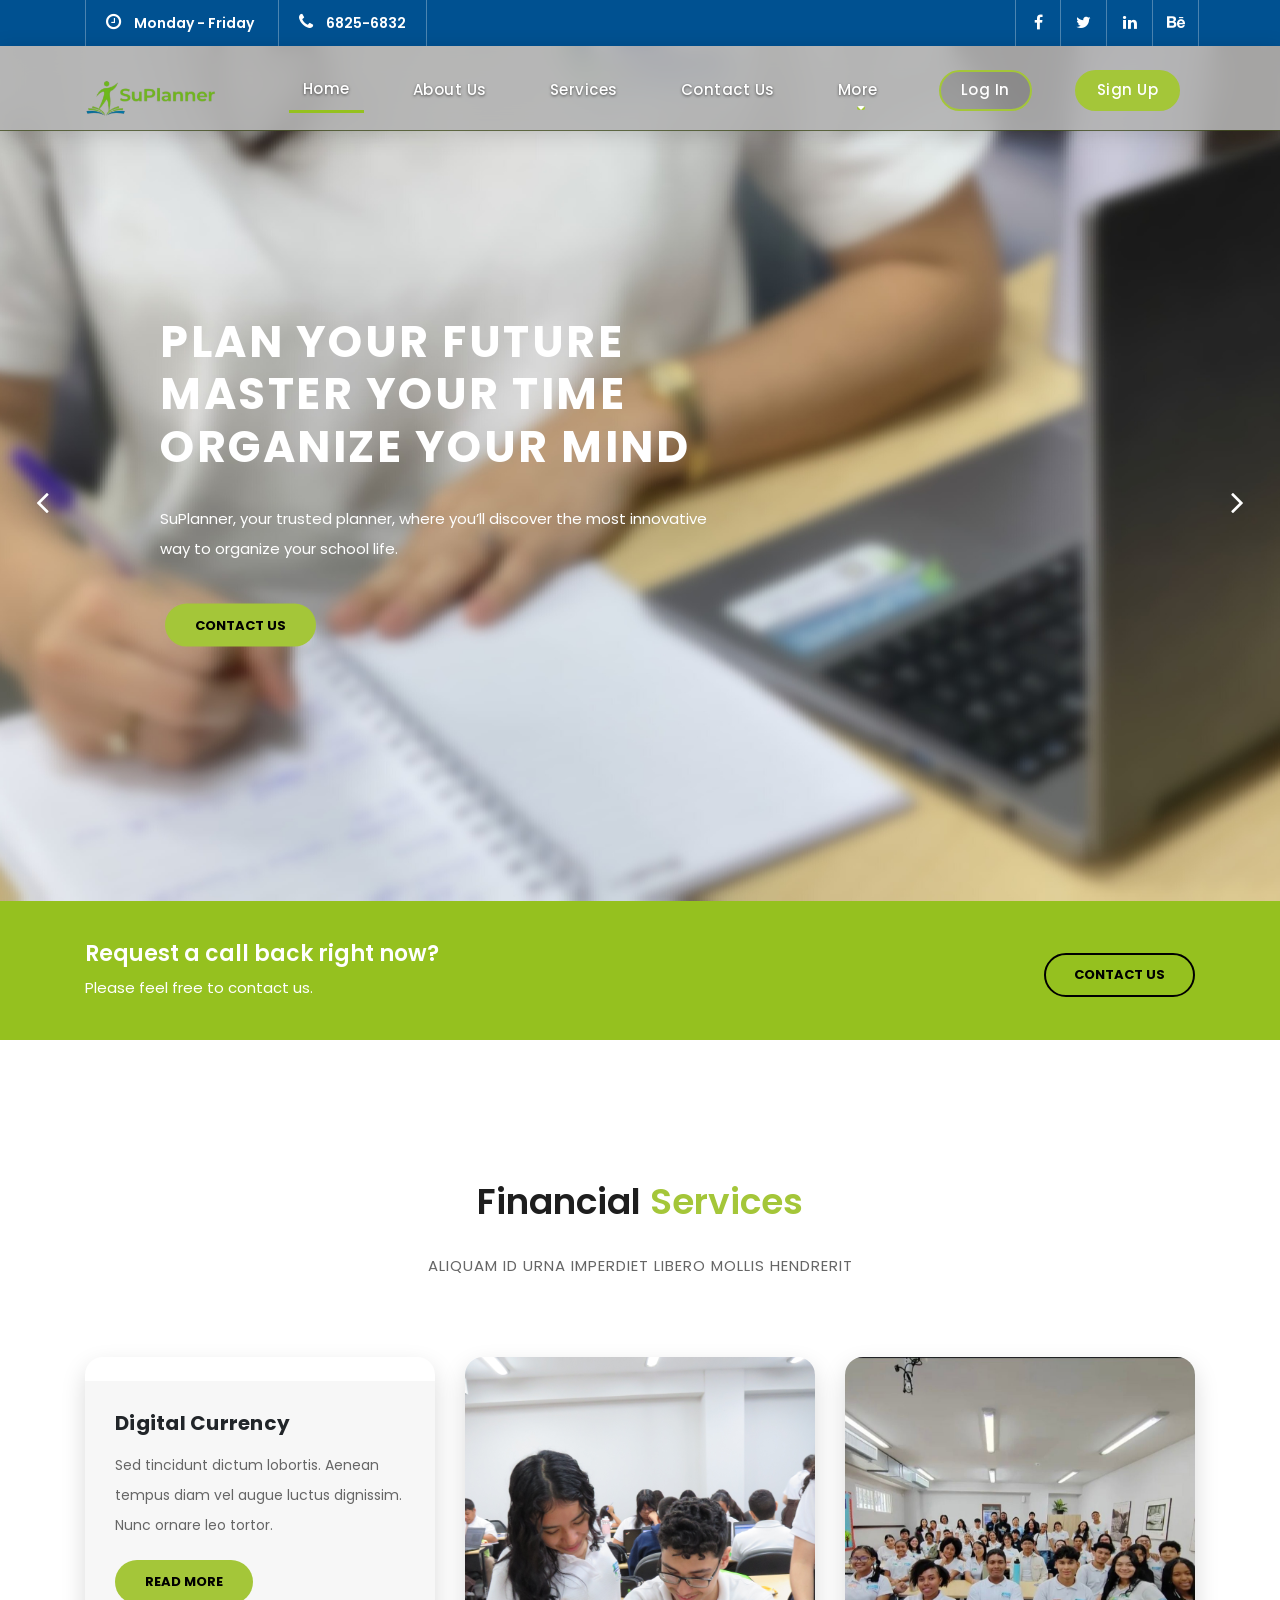
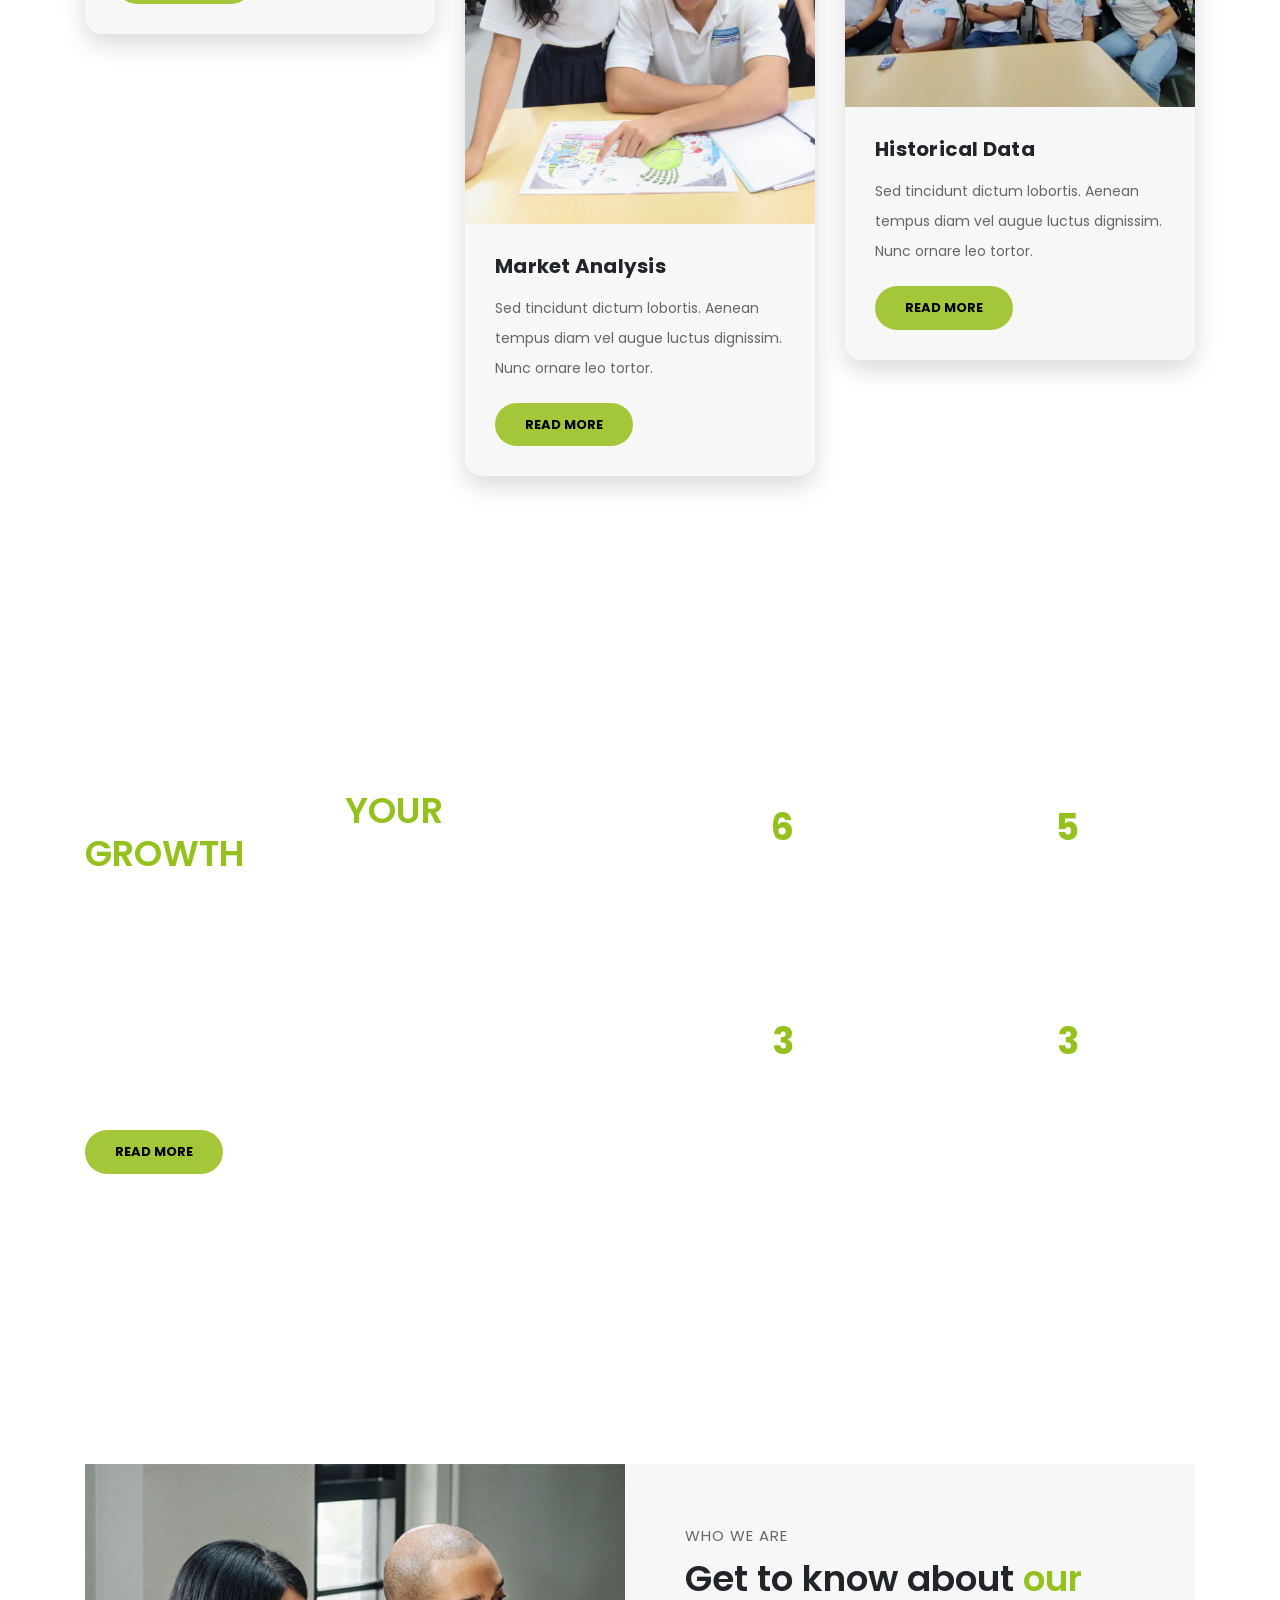
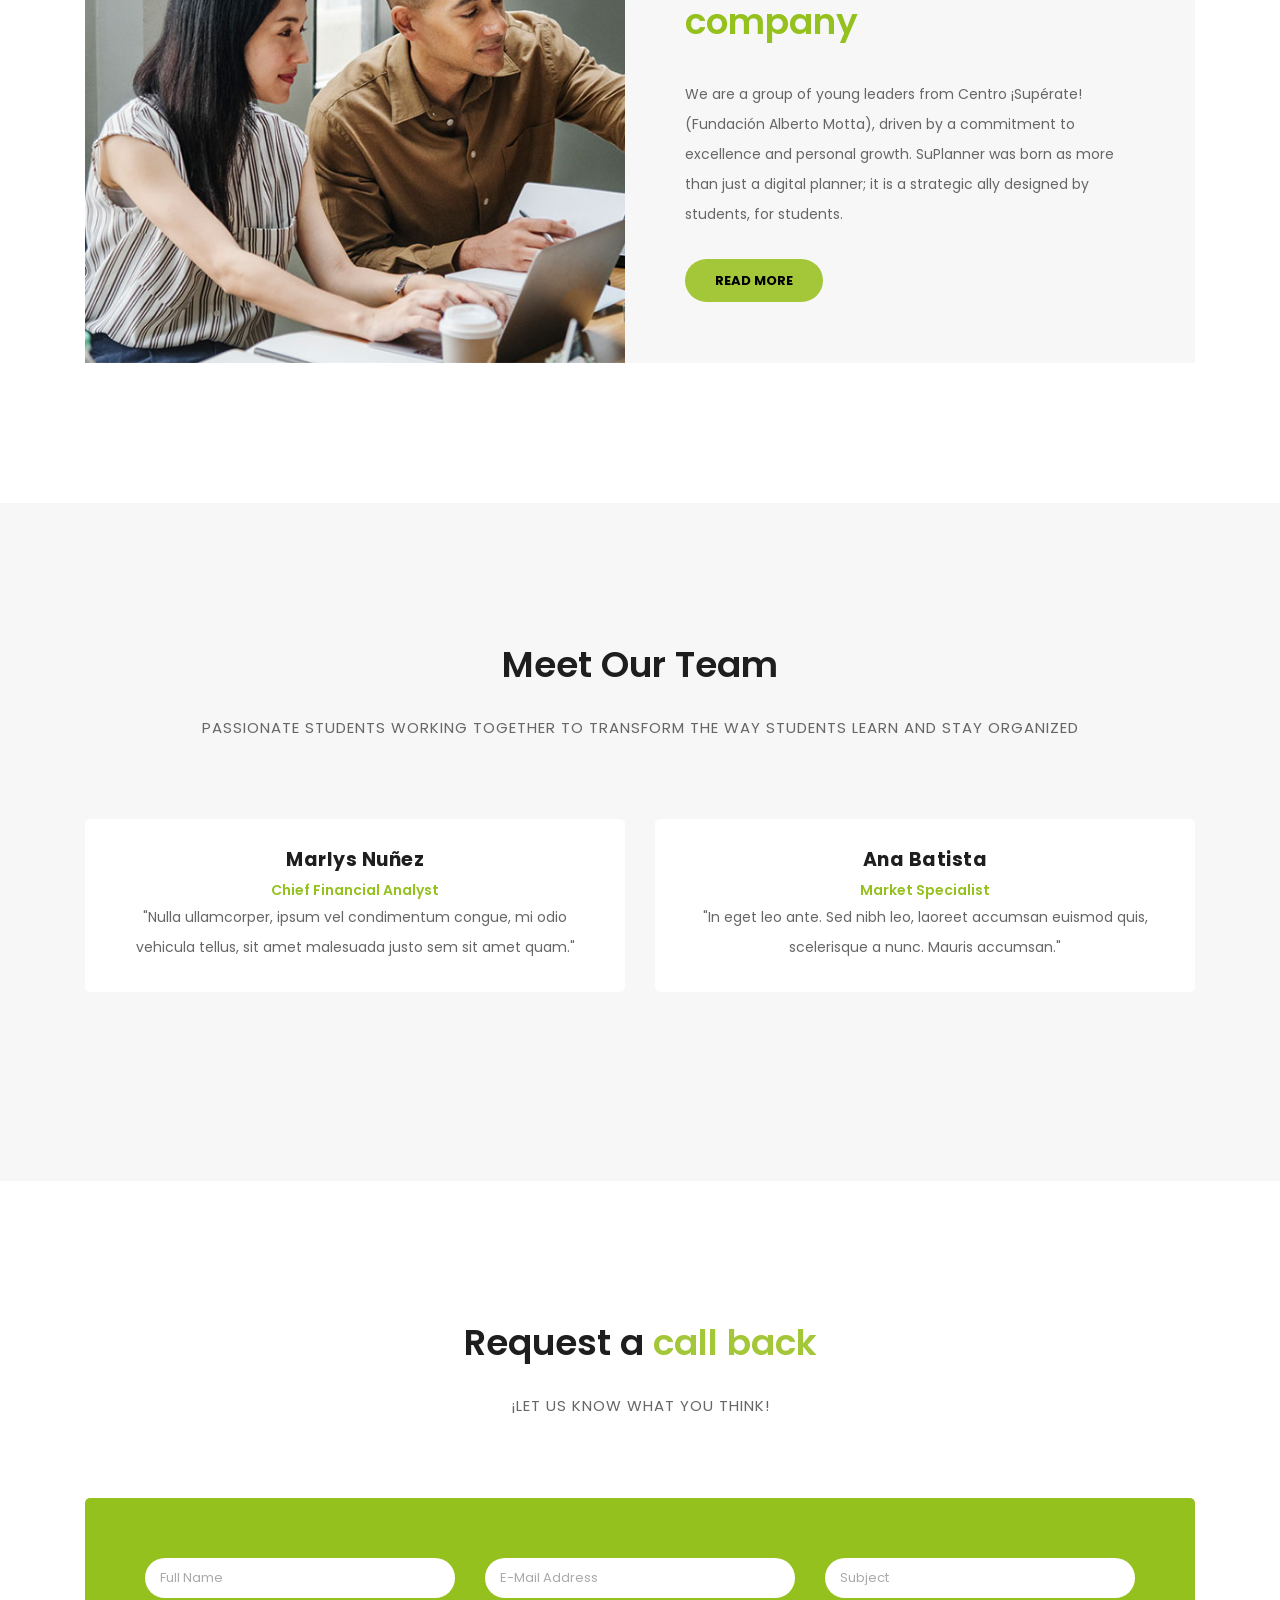
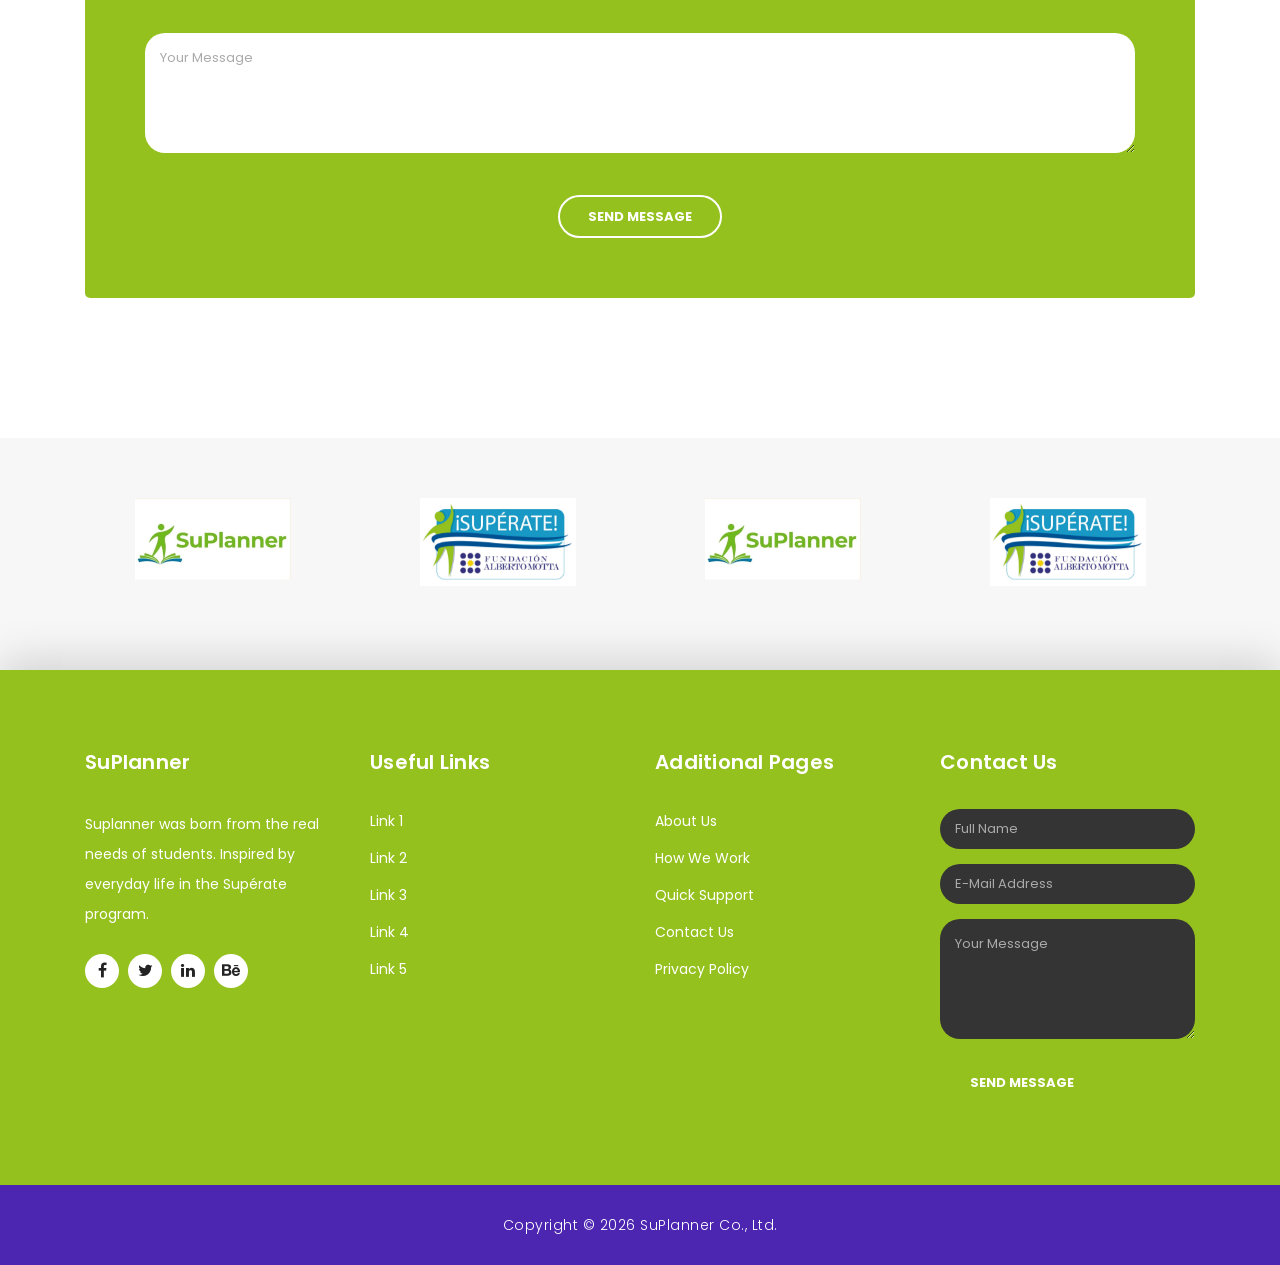
==== commit 4d2355ba: "cambios en todo el sito web, integracion de header etc" ====
--- a/index.html
+++ b/index.html
@@ -19,167 +19,284 @@
     <link rel="stylesheet" href="assets/css/owl.css">
     
     <style>
-      /* --- CONTROL DE LA BARRA DE NAVEGACIÓN Y HEADER --- */
-      header {
-        position: absolute;
-        width: 100%;
-        height: 85px;
-        background-color: rgba(0, 0, 0, 0.2);
-        z-index: 100;
-        transition: all 0.3s ease;
-      }
-
-      .navbar {
-        padding: 10px 0px;
-        height: 100%;
-      }
-
-      .navbar-brand {
-        display: flex;
-        align-items: center;
-        padding-top: 0;
-        padding-bottom: 0;
-        margin-right: 20px;
-        overflow: visible;
-      }
-
-      .navbar-brand img {
-        height: 75px;
-        max-height: 75px;
-        width: auto;
-        object-fit: contain;
-        transition: all 0.3s ease;
-      }
-
-      .navbar-nav {
-        align-items: center;
-      }
-
-      .navbar-nav .nav-item .nav-link {
-        padding-top: 10px;
-        padding-bottom: 10px;
-        color: #fff !important;
-        font-weight: 500;
-      }
-
-      .navbar-nav .nav-item .nav-link:hover,
-      .navbar-nav .nav-item.active .nav-link {
-        color: #a4c639 !important;
-      }
-
-      /* --- MENÚ HAMBURGUESA ESTÉTICO --- */
-      .navbar-toggler {
-        border: none;
-        background: transparent;
-        padding: 0;
-        outline: none;
-        box-shadow: none;
-      }
-
-      .navbar-toggler:focus {
-        outline: none;
-        box-shadow: none;
-      }
-
-      .hamburger-icon {
-        width: 30px;
-        height: 22px;
-        position: relative;
-        display: flex;
-        flex-direction: column;
-        justify-content: space-between;
-        cursor: pointer;
-      }
-
-      .hamburger-icon span {
-        display: block;
-        height: 3px;
-        width: 100%;
-        background-color: #fff;
-        border-radius: 3px;
-        transition: all 0.3s ease-in-out;
-      }
-
-      /* Animación del menú hamburguesa al abrirse */
-      .navbar-toggler[aria-expanded="true"] .hamburger-icon span:nth-child(1) {
-        transform: translateY(9.5px) rotate(45deg);
-        background-color: #a4c639;
-      }
-
-      .navbar-toggler[aria-expanded="true"] .hamburger-icon span:nth-child(2) {
-        opacity: 0;
-      }
-
-      .navbar-toggler[aria-expanded="true"] .hamburger-icon span:nth-child(3) {
-        transform: translateY(-9.5px) rotate(-45deg);
-        background-color: #a4c639;
-      }
-
-      /* Botones de Autenticación Navbar */
-      .btn-nav-login {
-        background-color: transparent;
-        color: #fff !important;
-        border: 2px solid #a4c639;
-        border-radius: 20px;
-        padding: 6px 18px !important;
-        margin-left: 10px;
-        transition: all 0.3s ease;
-      }
-
-      .btn-nav-login:hover {
-        background-color: #a4c639;
-        color: #fff !important;
-      }
-
-      .btn-nav-signup {
-        background-color: #a4c639;
-        color: #fff !important;
-        border-radius: 20px;
-        padding: 8px 20px !important;
-        margin-left: 8px;
-        transition: all 0.3s ease;
-      }
-
-      .btn-nav-signup:hover {
-        background-color: #8fae2d;
-        color: #fff !important;
-      }
-
-      /* Ajuste responsivo para móviles y tablets */
-      @media (max-width: 991px) {
-        header {
-          height: 70px;
-          background-color: #1e1e1e;
-        }
-        
-        .navbar-brand img {
-          height: 50px;
-          max-height: 50px;
-        }
-
-        .navbar-collapse {
-          background-color: #1e1e1e;
-          padding: 20px;
-          border-radius: 0 0 10px 10px;
-          box-shadow: 0px 10px 20px rgba(0,0,0,0.3);
-          margin-top: 10px;
-        }
-
-        .btn-nav-login, .btn-nav-signup {
-          margin-left: 0;
-          margin-top: 10px;
-          text-align: center;
-          display: block;
-        }
-      }
-
-      /* --- LOGO EN EL PIE DE PÁGINA (FOOTER) --- */
-      .footer-logo {
-        height: 55px;
-        width: auto;
-        margin-bottom: 20px;
-        display: block;
-      }
+     /* =========================================================
+   HEADER PRINCIPAL - SUPLANNER
+   ========================================================= */
+
+header {
+  position: absolute;
+  width: 100%;
+  height: 85px;
+  background: rgba(0, 0, 0, 0.35);
+  z-index: 100;
+  transition: all 0.3s ease;
+  border-bottom: 1px solid rgba(164, 198, 57, 0.25);
+  box-shadow: 0 4px 20px rgba(0, 0, 0, 0.15);
+}
+
+/* Barra de navegación */
+.navbar {
+  padding: 10px 0;
+  height: 100%;
+}
+
+/* =========================================================
+   LOGO
+   ========================================================= */
+
+.navbar-brand {
+  display: flex;
+  align-items: center;
+  padding-top: 0;
+  padding-bottom: 0;
+  margin-right: 35px;
+  overflow: visible;
+}
+
+.navbar-brand img {
+  height: 75px;
+  max-height: 75px;
+  width: auto;
+  object-fit: contain;
+  transition: all 0.3s ease;
+}
+
+/* Efecto al pasar el mouse sobre el logo */
+.navbar-brand:hover img {
+  transform: scale(1.05);
+  filter: drop-shadow(0 0 8px rgba(164, 198, 57, 0.35));
+}
+
+/* =========================================================
+   MENÚ PRINCIPAL
+   ========================================================= */
+
+.navbar-nav {
+  align-items: center;
+  gap: 5px;
+}
+
+.navbar-nav .nav-item .nav-link {
+  position: relative;
+  padding: 10px 14px;
+  color: #ffffff !important;
+  font-weight: 500;
+  font-size: 14px;
+  letter-spacing: 0.3px;
+  text-decoration: none;
+  transition: all 0.3s ease;
+  text-shadow: 0 1px 3px rgba(0, 0, 0, 0.6);
+}
+
+/* Línea verde debajo del enlace */
+.navbar-nav .nav-item .nav-link:not(.btn-nav-login):not(.btn-nav-signup)::after {
+  content: "";
+  position: absolute;
+  left: 50%;
+  bottom: 2px;
+  width: 0;
+  height: 2px;
+  background-color: #a4c639;
+  border-radius: 2px;
+  transform: translateX(-50%);
+  transition: width 0.3s ease;
+}
+
+/* Hover de los enlaces */
+.navbar-nav .nav-item .nav-link:hover {
+  color: #ffffff !important;
+  transform: translateY(-2px);
+  text-shadow: 0 0 8px rgba(255, 255, 255, 0.35);
+}
+
+/* Línea al pasar el mouse */
+.navbar-nav .nav-item .nav-link:hover::after {
+  width: 65%;
+}
+
+/* Página activa */
+.navbar-nav .nav-item.active .nav-link {
+  color: #ffffff !important;
+}
+
+.navbar-nav .nav-item.active .nav-link::after {
+  width: 65%;
+}
+
+/* =========================================================
+   BOTÓN LOGIN
+   ========================================================= */
+
+.btn-nav-login {
+  background: rgba(0, 0, 0, 0.15);
+  color: #ffffff !important;
+  border: 2px solid #a4c639;
+  border-radius: 25px;
+  padding: 7px 20px !important;
+  margin-left: 12px;
+  transition: all 0.3s ease;
+  text-shadow: none !important;
+}
+
+/* Quitar línea inferior del botón */
+.btn-nav-login::after {
+  display: none !important;
+}
+
+.btn-nav-login:hover {
+  background-color: #a4c639;
+  color: #ffffff !important;
+  border-color: #a4c639;
+  transform: translateY(-2px) !important;
+  box-shadow: 0 5px 15px rgba(164, 198, 57, 0.3);
+}
+
+/* =========================================================
+   BOTÓN SIGN UP
+   ========================================================= */
+
+.btn-nav-signup {
+  background-color: #a4c639;
+  color: #ffffff !important;
+  border: 2px solid #a4c639;
+  border-radius: 25px;
+  padding: 7px 20px !important;
+  margin-left: 8px;
+  transition: all 0.3s ease;
+  text-shadow: none !important;
+}
+
+/* Quitar línea inferior del botón */
+.btn-nav-signup::after {
+  display: none !important;
+}
+
+.btn-nav-signup:hover {
+  background-color: #8fae2d;
+  border-color: #8fae2d;
+  color: #ffffff !important;
+  transform: translateY(-2px) !important;
+  box-shadow: 0 5px 15px rgba(164, 198, 57, 0.4);
+}
+
+/* =========================================================
+   MENÚ HAMBURGUESA
+   ========================================================= */
+
+.navbar-toggler {
+  border: none;
+  background: transparent;
+  padding: 0;
+  outline: none !important;
+  box-shadow: none !important;
+}
+
+.navbar-toggler:focus {
+  outline: none;
+  box-shadow: none;
+}
+
+.hamburger-icon {
+  width: 30px;
+  height: 22px;
+  position: relative;
+  display: flex;
+  flex-direction: column;
+  justify-content: space-between;
+  cursor: pointer;
+}
+
+.hamburger-icon span {
+  display: block;
+  height: 3px;
+  width: 100%;
+  background-color: #ffffff;
+  border-radius: 3px;
+  transition: all 0.3s ease-in-out;
+}
+
+/* Animación al abrir */
+.navbar-toggler[aria-expanded="true"] .hamburger-icon span:nth-child(1) {
+  transform: translateY(9.5px) rotate(45deg);
+  background-color: #a4c639;
+}
+
+.navbar-toggler[aria-expanded="true"] .hamburger-icon span:nth-child(2) {
+  opacity: 0;
+}
+
+.navbar-toggler[aria-expanded="true"] .hamburger-icon span:nth-child(3) {
+  transform: translateY(-9.5px) rotate(-45deg);
+  background-color: #a4c639;
+}
+
+/* =========================================================
+   RESPONSIVE - TABLETS Y MÓVILES
+   ========================================================= */
+
+@media (max-width: 991px) {
+
+  header {
+    height: 70px;
+    background-color: #1e1e1e;
+    border-bottom: 1px solid rgba(164, 198, 57, 0.3);
+  }
+
+  .navbar-brand img {
+    height: 50px;
+    max-height: 50px;
+  }
+
+  .navbar-collapse {
+    background-color: #1e1e1e;
+    padding: 20px;
+    border-radius: 0 0 10px 10px;
+    box-shadow: 0 10px 25px rgba(0, 0, 0, 0.4);
+    margin-top: 10px;
+  }
+
+  .navbar-nav {
+    gap: 0;
+  }
+
+  .navbar-nav .nav-item {
+    width: 100%;
+  }
+
+  .navbar-nav .nav-item .nav-link {
+    color: #ffffff !important;
+    padding: 12px 15px;
+    text-align: center;
+  }
+
+  .navbar-nav .nav-item .nav-link:hover {
+    color: #a4c639 !important;
+    transform: none;
+  }
+
+  .navbar-nav .nav-item .nav-link::after {
+    display: none;
+  }
+
+  .btn-nav-login,
+  .btn-nav-signup {
+    margin-left: 0;
+    margin-top: 10px;
+    text-align: center;
+    display: block;
+  }
+}
+
+/* =========================================================
+   FOOTER LOGO
+   ========================================================= */
+
+.footer-logo {
+  height: 55px;
+  width: auto;
+  margin-bottom: 20px;
+  display: block;
+}
     </style>
 </head>
 
@@ -241,11 +358,29 @@
                 <a class="nav-link" href="about.html">About Us</a>
               </li> 
               <li class="nav-item">
-                <a class="nav-link" href="services.html">Functions</a>
+                <a class="nav-link" href="services.html">Services</a>
               </li>                                 
               <li class="nav-item">
                 <a class="nav-link" href="contact.html">Contact Us</a>
               </li>
+
+              <li class="nav-item dropdown">
+    <a class="nav-link dropdown-toggle" href="#" id="moreDropdown"
+       role="button" data-toggle="dropdown" aria-haspopup="true"
+       aria-expanded="false">
+        More
+    </a>
+
+    <div class="dropdown-menu dropdown-menu-right" aria-labelledby="moreDropdown">
+        <a class="dropdown-item" href="Calendario.html">
+            <i class="fa fa-calendar"></i> Planner
+        </a>
+
+        <a class="dropdown-item" href="libreria.html">
+            <i class="fa fa-bar-chart"></i> Library
+        </a>
+    </div>
+</li>
               
               <!-- Botones Funcionales de Login y Sign Up -->
               <li class="nav-item">
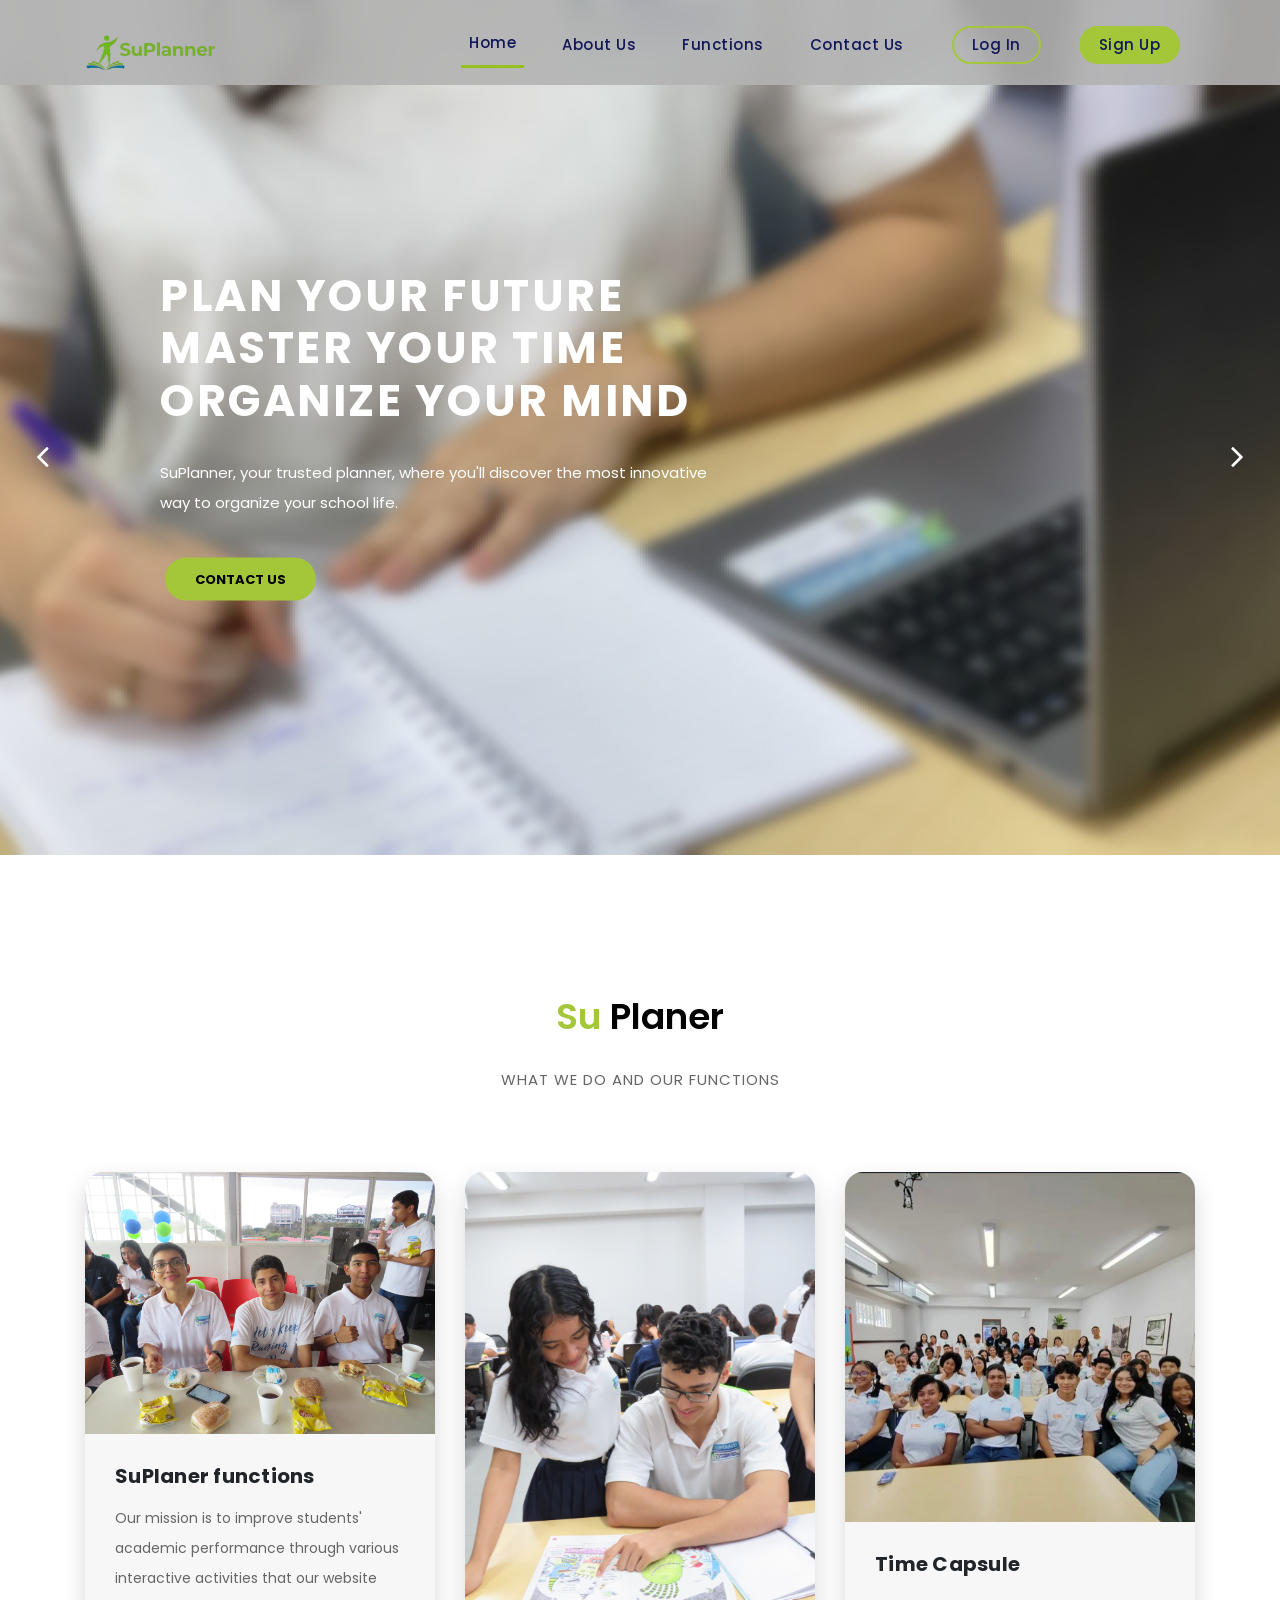
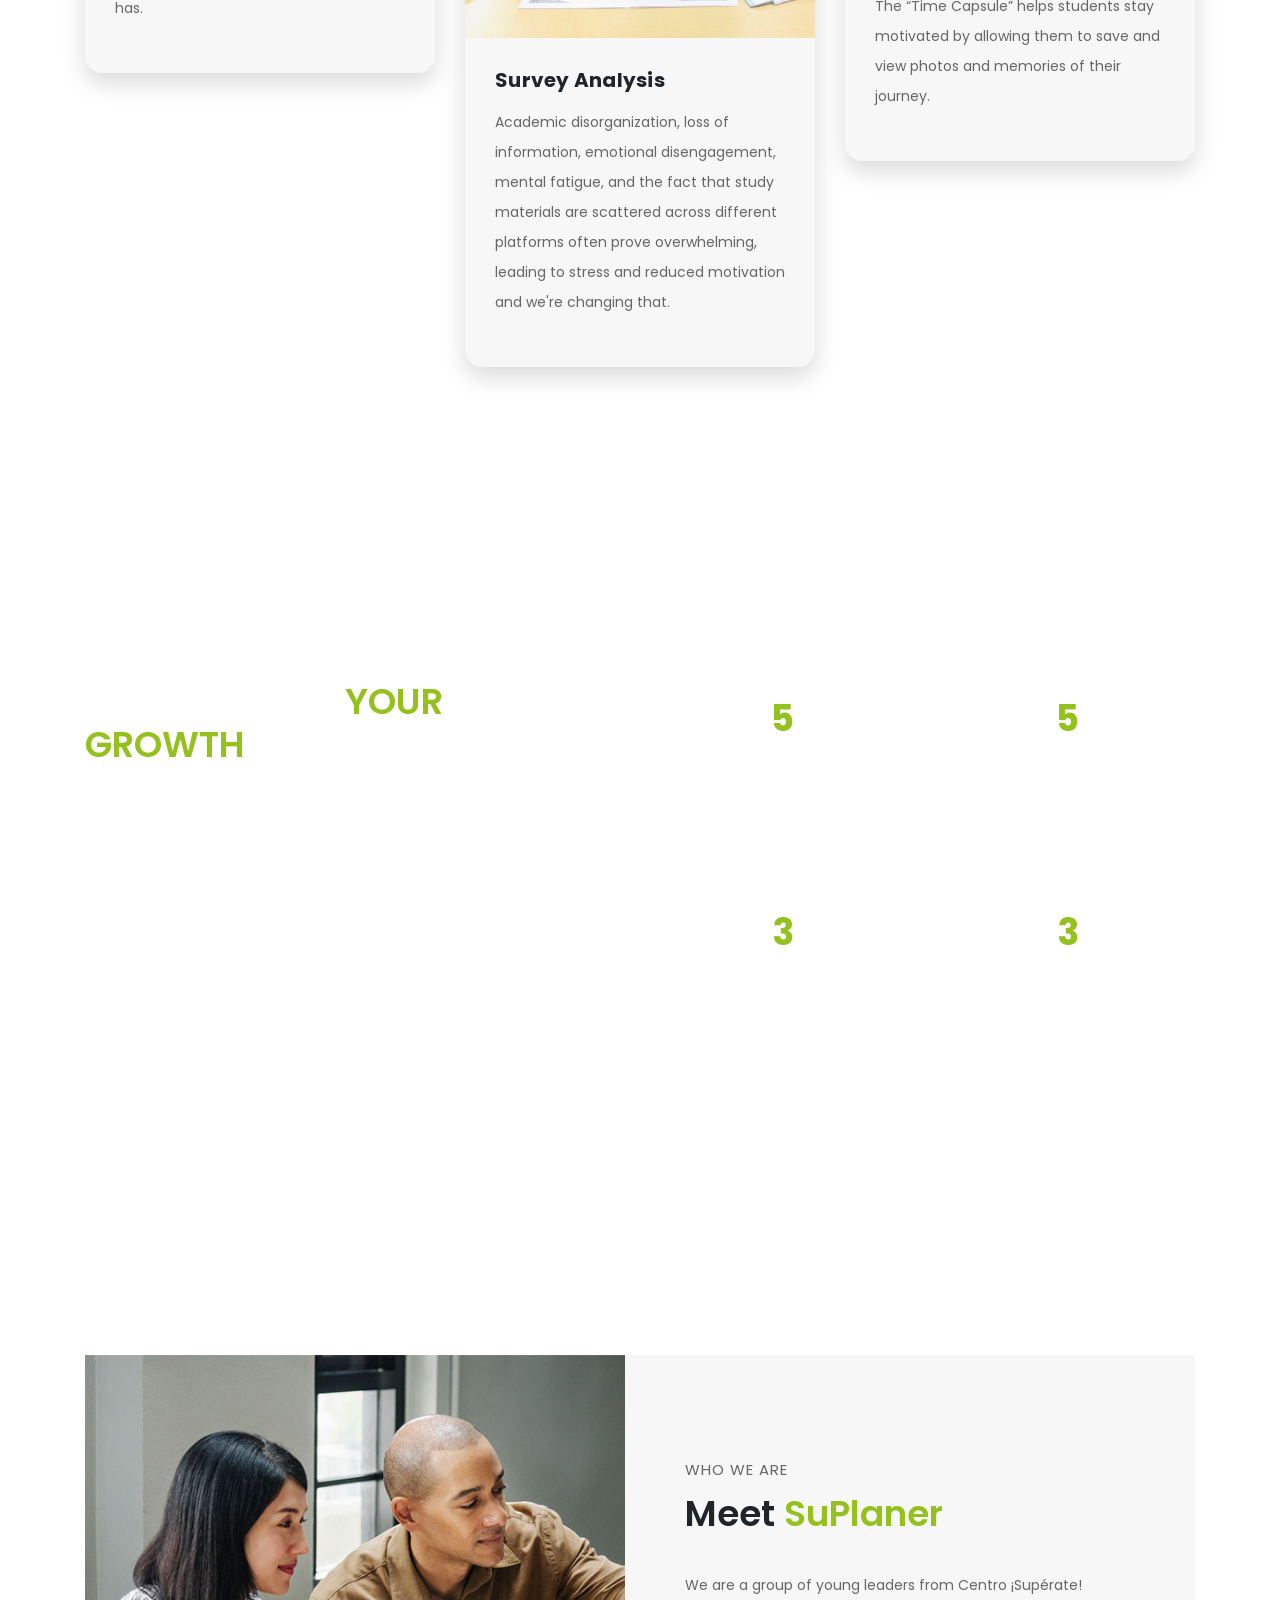
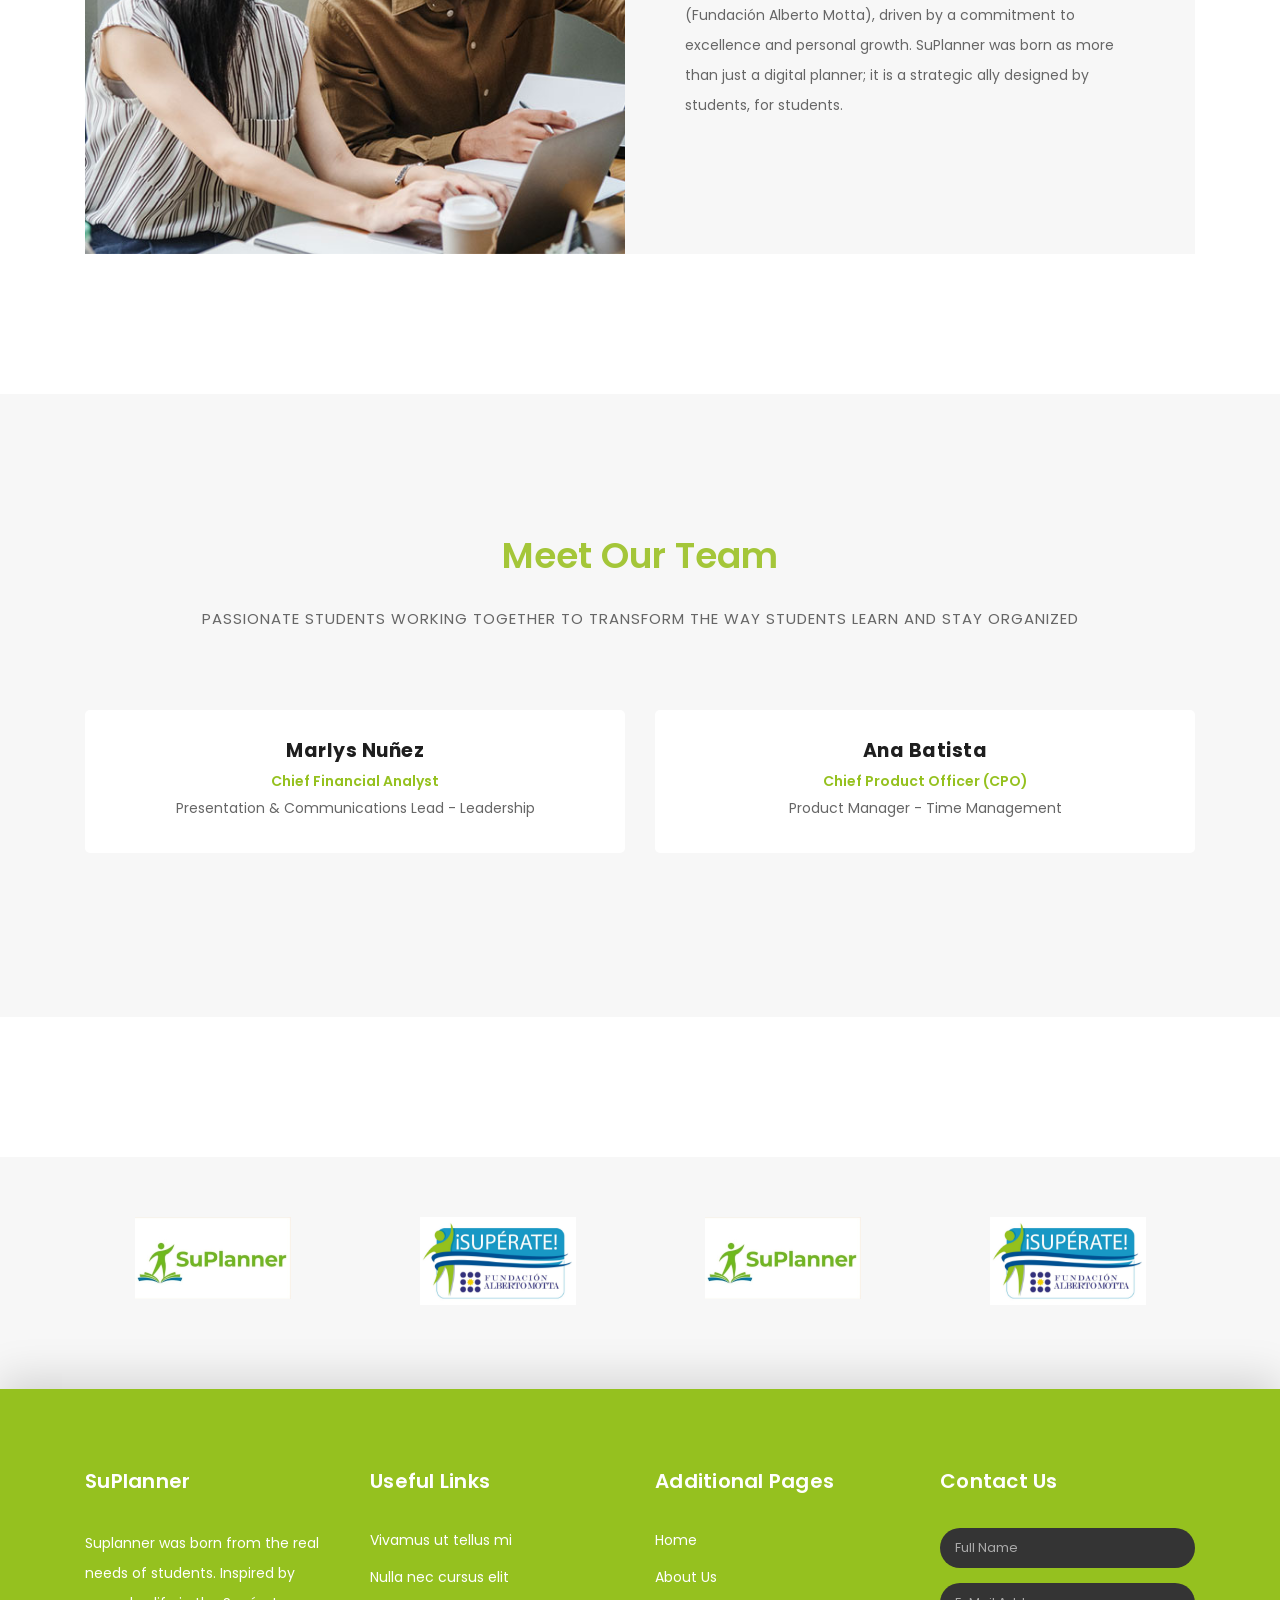
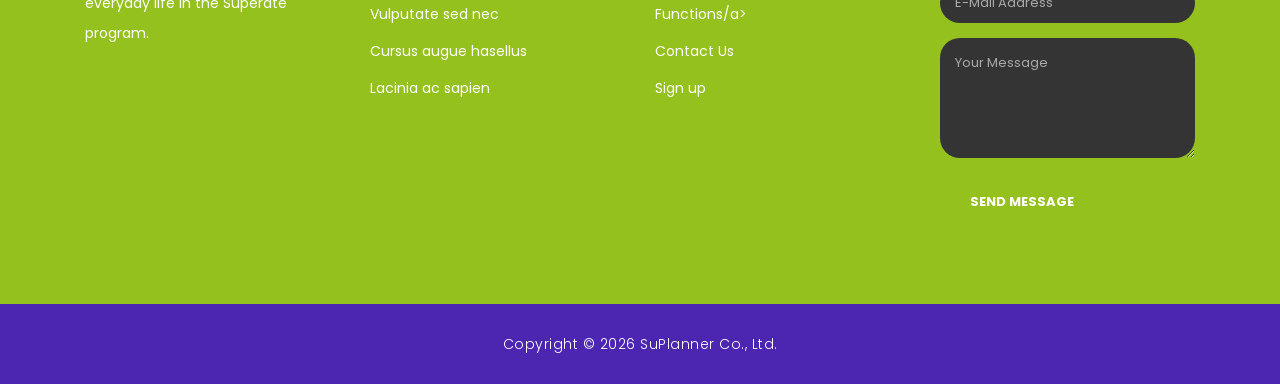
==== commit 02b7cb51: "e are a team that understands the reality of student life; tight schedules, constant deadlines, and " ====
--- a/index.html
+++ b/index.html
@@ -19,284 +19,167 @@
     <link rel="stylesheet" href="assets/css/owl.css">
     
     <style>
-     /* =========================================================
-   HEADER PRINCIPAL - SUPLANNER
-   ========================================================= */
-
-header {
-  position: absolute;
-  width: 100%;
-  height: 85px;
-  background: rgba(0, 0, 0, 0.35);
-  z-index: 100;
-  transition: all 0.3s ease;
-  border-bottom: 1px solid rgba(164, 198, 57, 0.25);
-  box-shadow: 0 4px 20px rgba(0, 0, 0, 0.15);
-}
-
-/* Barra de navegación */
-.navbar {
-  padding: 10px 0;
-  height: 100%;
-}
-
-/* =========================================================
-   LOGO
-   ========================================================= */
-
-.navbar-brand {
-  display: flex;
-  align-items: center;
-  padding-top: 0;
-  padding-bottom: 0;
-  margin-right: 35px;
-  overflow: visible;
-}
-
-.navbar-brand img {
-  height: 75px;
-  max-height: 75px;
-  width: auto;
-  object-fit: contain;
-  transition: all 0.3s ease;
-}
-
-/* Efecto al pasar el mouse sobre el logo */
-.navbar-brand:hover img {
-  transform: scale(1.05);
-  filter: drop-shadow(0 0 8px rgba(164, 198, 57, 0.35));
-}
-
-/* =========================================================
-   MENÚ PRINCIPAL
-   ========================================================= */
-
-.navbar-nav {
-  align-items: center;
-  gap: 5px;
-}
-
-.navbar-nav .nav-item .nav-link {
-  position: relative;
-  padding: 10px 14px;
-  color: #ffffff !important;
-  font-weight: 500;
-  font-size: 14px;
-  letter-spacing: 0.3px;
-  text-decoration: none;
-  transition: all 0.3s ease;
-  text-shadow: 0 1px 3px rgba(0, 0, 0, 0.6);
-}
-
-/* Línea verde debajo del enlace */
-.navbar-nav .nav-item .nav-link:not(.btn-nav-login):not(.btn-nav-signup)::after {
-  content: "";
-  position: absolute;
-  left: 50%;
-  bottom: 2px;
-  width: 0;
-  height: 2px;
-  background-color: #a4c639;
-  border-radius: 2px;
-  transform: translateX(-50%);
-  transition: width 0.3s ease;
-}
-
-/* Hover de los enlaces */
-.navbar-nav .nav-item .nav-link:hover {
-  color: #ffffff !important;
-  transform: translateY(-2px);
-  text-shadow: 0 0 8px rgba(255, 255, 255, 0.35);
-}
-
-/* Línea al pasar el mouse */
-.navbar-nav .nav-item .nav-link:hover::after {
-  width: 65%;
-}
-
-/* Página activa */
-.navbar-nav .nav-item.active .nav-link {
-  color: #ffffff !important;
-}
-
-.navbar-nav .nav-item.active .nav-link::after {
-  width: 65%;
-}
-
-/* =========================================================
-   BOTÓN LOGIN
-   ========================================================= */
-
-.btn-nav-login {
-  background: rgba(0, 0, 0, 0.15);
-  color: #ffffff !important;
-  border: 2px solid #a4c639;
-  border-radius: 25px;
-  padding: 7px 20px !important;
-  margin-left: 12px;
-  transition: all 0.3s ease;
-  text-shadow: none !important;
-}
-
-/* Quitar línea inferior del botón */
-.btn-nav-login::after {
-  display: none !important;
-}
-
-.btn-nav-login:hover {
-  background-color: #a4c639;
-  color: #ffffff !important;
-  border-color: #a4c639;
-  transform: translateY(-2px) !important;
-  box-shadow: 0 5px 15px rgba(164, 198, 57, 0.3);
-}
-
-/* =========================================================
-   BOTÓN SIGN UP
-   ========================================================= */
-
-.btn-nav-signup {
-  background-color: #a4c639;
-  color: #ffffff !important;
-  border: 2px solid #a4c639;
-  border-radius: 25px;
-  padding: 7px 20px !important;
-  margin-left: 8px;
-  transition: all 0.3s ease;
-  text-shadow: none !important;
-}
-
-/* Quitar línea inferior del botón */
-.btn-nav-signup::after {
-  display: none !important;
-}
-
-.btn-nav-signup:hover {
-  background-color: #8fae2d;
-  border-color: #8fae2d;
-  color: #ffffff !important;
-  transform: translateY(-2px) !important;
-  box-shadow: 0 5px 15px rgba(164, 198, 57, 0.4);
-}
-
-/* =========================================================
-   MENÚ HAMBURGUESA
-   ========================================================= */
-
-.navbar-toggler {
-  border: none;
-  background: transparent;
-  padding: 0;
-  outline: none !important;
-  box-shadow: none !important;
-}
-
-.navbar-toggler:focus {
-  outline: none;
-  box-shadow: none;
-}
-
-.hamburger-icon {
-  width: 30px;
-  height: 22px;
-  position: relative;
-  display: flex;
-  flex-direction: column;
-  justify-content: space-between;
-  cursor: pointer;
-}
-
-.hamburger-icon span {
-  display: block;
-  height: 3px;
-  width: 100%;
-  background-color: #ffffff;
-  border-radius: 3px;
-  transition: all 0.3s ease-in-out;
-}
-
-/* Animación al abrir */
-.navbar-toggler[aria-expanded="true"] .hamburger-icon span:nth-child(1) {
-  transform: translateY(9.5px) rotate(45deg);
-  background-color: #a4c639;
-}
-
-.navbar-toggler[aria-expanded="true"] .hamburger-icon span:nth-child(2) {
-  opacity: 0;
-}
-
-.navbar-toggler[aria-expanded="true"] .hamburger-icon span:nth-child(3) {
-  transform: translateY(-9.5px) rotate(-45deg);
-  background-color: #a4c639;
-}
-
-/* =========================================================
-   RESPONSIVE - TABLETS Y MÓVILES
-   ========================================================= */
-
-@media (max-width: 991px) {
-
-  header {
-    height: 70px;
-    background-color: #1e1e1e;
-    border-bottom: 1px solid rgba(164, 198, 57, 0.3);
-  }
-
-  .navbar-brand img {
-    height: 50px;
-    max-height: 50px;
-  }
-
-  .navbar-collapse {
-    background-color: #1e1e1e;
-    padding: 20px;
-    border-radius: 0 0 10px 10px;
-    box-shadow: 0 10px 25px rgba(0, 0, 0, 0.4);
-    margin-top: 10px;
-  }
-
-  .navbar-nav {
-    gap: 0;
-  }
-
-  .navbar-nav .nav-item {
-    width: 100%;
-  }
-
-  .navbar-nav .nav-item .nav-link {
-    color: #ffffff !important;
-    padding: 12px 15px;
-    text-align: center;
-  }
-
-  .navbar-nav .nav-item .nav-link:hover {
-    color: #a4c639 !important;
-    transform: none;
-  }
-
-  .navbar-nav .nav-item .nav-link::after {
-    display: none;
-  }
-
-  .btn-nav-login,
-  .btn-nav-signup {
-    margin-left: 0;
-    margin-top: 10px;
-    text-align: center;
-    display: block;
-  }
-}
-
-/* =========================================================
-   FOOTER LOGO
-   ========================================================= */
-
-.footer-logo {
-  height: 55px;
-  width: auto;
-  margin-bottom: 20px;
-  display: block;
-}
+      /* --- CONTROL DE LA BARRA DE NAVEGACIÓN Y HEADER --- */
+      header {
+        position: absolute;
+        width: 100%;
+        height: 85px;
+        background-color: rgba(0, 0, 0, 0.2);
+        z-index: 100;
+        transition: all 0.3s ease;
+      }
+
+      .navbar {
+        padding: 10px 0px;
+        height: 100%;
+      }
+
+      .navbar-brand {
+        display: flex;
+        align-items: center;
+        padding-top: 0;
+        padding-bottom: 0;
+        margin-right: 20px;
+        overflow: visible;
+      }
+
+      .navbar-brand img {
+        height: 75px;
+        max-height: 75px;
+        width: auto;
+        object-fit: contain;
+        transition: all 0.3s ease;
+      }
+
+      .navbar-nav {
+        align-items: center;
+      }
+
+      .navbar-nav .nav-item .nav-link {
+        padding-top: 10px;
+        padding-bottom: 10px;
+        color: #111658 !important;
+        font-weight: 500;
+      }
+
+      .navbar-nav .nav-item .nav-link:hover,
+      .navbar-nav .nav-item.active .nav-link {
+        color: #111658!important;
+      }
+
+      /* --- MENÚ HAMBURGUESA ESTÉTICO --- */
+      .navbar-toggler {
+        border: none;
+        background: transparent;
+        padding: 0;
+        outline: none;
+        box-shadow: none;
+      }
+
+      .navbar-toggler:focus {
+        outline: none;
+        box-shadow: none;
+      }
+
+      .hamburger-icon {
+        width: 30px;
+        height: 22px;
+        position: relative;
+        display: flex;
+        flex-direction: column;
+        justify-content: space-between;
+        cursor: pointer;
+      }
+
+      .hamburger-icon span {
+        display: block;
+        height: 3px;
+        width: 100%;
+        background-color: #fff;
+        border-radius: 3px;
+        transition: all 0.3s ease-in-out;
+      }
+
+      /* Animación del menú hamburguesa al abrirse */
+      .navbar-toggler[aria-expanded="true"] .hamburger-icon span:nth-child(1) {
+        transform: translateY(9.5px) rotate(45deg);
+        background-color: #a4c639;
+      }
+
+      .navbar-toggler[aria-expanded="true"] .hamburger-icon span:nth-child(2) {
+        opacity: 0;
+      }
+
+      .navbar-toggler[aria-expanded="true"] .hamburger-icon span:nth-child(3) {
+        transform: translateY(-9.5px) rotate(-45deg);
+        background-color: #a4c639;
+      }
+
+      /* Botones de Autenticación Navbar */
+      .btn-nav-login {
+        background-color: transparent;
+        color: #111658;!important;
+        border: 2px solid #a4c639;
+        border-radius: 20px;
+        padding: 6px 18px !important;
+        margin-left: 10px;
+        transition: all 0.3s ease;
+      }
+
+      .btn-nav-login:hover {
+        background-color: #a4c639;
+        color: #fff !important;
+      }
+
+      .btn-nav-signup {
+        background-color: #a4c639;
+        color: #111658; !important;
+        border-radius: 20px;
+        padding: 8px 20px !important;
+        margin-left: 8px;
+        transition: all 0.3s ease;
+      }
+
+      .btn-nav-signup:hover {
+        background-color: #8fae2d;
+        color: #fff !important;
+      }
+
+      /* Ajuste responsivo para móviles y tablets */
+      @media (max-width: 991px) {
+        header {
+          height: 70px;
+          background-color: #1e1e1e;
+        }
+        
+        .navbar-brand img {
+          height: 50px;
+          max-height: 50px;
+        }
+
+        .navbar-collapse {
+          background-color: #1e1e1e;
+          padding: 20px;
+          border-radius: 0 0 10px 10px;
+          box-shadow: 0px 10px 20px rgba(0,0,0,0.3);
+          margin-top: 10px;
+        }
+
+        .btn-nav-login, .btn-nav-signup {
+          margin-left: 0;
+          margin-top: 10px;
+          text-align: center;
+          display: block;
+        }
+      }
+
+      /* --- LOGO EN EL PIE DE PÁGINA (FOOTER) --- */
+      .footer-logo {
+        height: 55px;
+        width: auto;
+        margin-bottom: 20px;
+        display: block;
+      }
     </style>
 </head>
 
@@ -311,29 +194,6 @@
         </div>
     </div> 
     <!-- ***** Preloader End ***** -->
-
-    <!-- Header -->
-    <div class="sub-header">
-      <div class="container">
-        <div class="row">
-          <div class="col-md-8 col-xs-12">
-            <ul class="left-info">
-              <li><a href="#"><i class="fa fa-clock-o"></i> Monday - Friday</a></li>
-              <li><a href="#"><i class="fa fa-phone"></i> 6825-6832</a></li>
-            </ul>
-          </div>
-          <div class="col-md-4">
-            <ul class="right-icons">
-              <li><a href="#"><i class="fa fa-facebook"></i></a></li>
-              <li><a href="#"><i class="fa fa-twitter"></i></a></li>
-              <li><a href="#"><i class="fa fa-linkedin"></i></a></li>
-              <li><a href="#"><i class="fa fa-behance"></i></a></li>
-            </ul>
-          </div>
-        </div>
-      </div>
-    </div>
-
     <header>
       <nav class="navbar navbar-expand-lg">
         <div class="container">
@@ -358,29 +218,11 @@
                 <a class="nav-link" href="about.html">About Us</a>
               </li> 
               <li class="nav-item">
-                <a class="nav-link" href="services.html">Services</a>
+                <a class="nav-link" href="services.html">Functions</a>
               </li>                                 
               <li class="nav-item">
                 <a class="nav-link" href="contact.html">Contact Us</a>
               </li>
-
-              <li class="nav-item dropdown">
-    <a class="nav-link dropdown-toggle" href="#" id="moreDropdown"
-       role="button" data-toggle="dropdown" aria-haspopup="true"
-       aria-expanded="false">
-        More
-    </a>
-
-    <div class="dropdown-menu dropdown-menu-right" aria-labelledby="moreDropdown">
-        <a class="dropdown-item" href="Calendario.html">
-            <i class="fa fa-calendar"></i> Planner
-        </a>
-
-        <a class="dropdown-item" href="libreria.html">
-            <i class="fa fa-bar-chart"></i> Library
-        </a>
-    </div>
-</li>
               
               <!-- Botones Funcionales de Login y Sign Up -->
               <li class="nav-item">
@@ -405,7 +247,7 @@
                 <div class="text-content">
                   <h6></h6>
                   <h4>Plan your future <br> Master your time <br> Organize your mind</h4>
-                  <p>SuPlanner, your trusted planner, where you’ll discover the most innovative way to organize your school life.</p>
+                  <p>SuPlanner, your trusted planner, where you'll discover the most innovative way to organize your school life.</p>
                   <a href="contact.html" class="filled-button">contact us</a>
                 </div>
             </div>
@@ -417,7 +259,7 @@
                   <h6>we are here to support you</h6>
                   <h4>DESIGNED FOR <br>YOUR GROWTH</h4>
                   <p>SuPlanner empowers students to organize their time, track their progress, and build a balanced academic life with clarity and confidence.</p>
-                  <a href="services.html" class="filled-button">our services</a>
+                  <a href="services.html" class="filled-button">our functions</a>
                 </div>
             </div>
           </div>
@@ -427,7 +269,7 @@
                 <div class="text-content">
                   <h6>we have a solid background</h6>
                   <h4>YOUR JOURNEY <br> MATTERS</h4>
-                  <p>Track your progress, save your memories, and see how much you’ve grown over time.</p>
+                  <p>Track your progress, save your memories, and see how much you've grown over time.</p>
                   <a href="about.html" class="filled-button">learn more</a>
                 </div>
             </div>
@@ -436,36 +278,23 @@
     </div>
     <!-- Banner Ends Here -->
 
-    <div class="request-form">
-      <div class="container">
-        <div class="row">
-          <div class="col-md-8">
-            <h4>Request a call back right now?</h4>
-            <span>Please feel free to contact us.</span>
-          </div>
-          <div class="col-md-4">
-            <a href="contact.html" class="border-button">Contact Us</a>
-          </div>
-        </div>
-      </div>
-    </div>
 
     <div class="services">
       <div class="container">
         <div class="row">
           <div class="col-md-12">
             <div class="section-heading">
-              <h2>Financial <em>Services</em></h2>
-              <span>Aliquam id urna imperdiet libero mollis hendrerit</span>
+              <h2>Su <em>Planer</em></h2>
+              <span>What We Do and Our Functions</span>
             </div>
           </div>
           <div class="col-md-4">
             <div class="service-item">
-              <img src="assets/images/service_01.jpg" alt="">
+               <img src="assets/images/fotos.JPG" alt="">
               <div class="down-content">
-                <h4>Digital Currency</h4>
-                <p>Sed tincidunt dictum lobortis. Aenean tempus diam vel augue luctus dignissim. Nunc ornare leo tortor.</p>
-                <a href="" class="filled-button">Read More</a>
+                <h4>SuPlaner functions</h4>
+                <p>Our mission is to improve students' academic performance through various interactive activities that our website has.</p>
+              
               </div>
             </div>
           </div>
@@ -473,9 +302,9 @@
             <div class="service-item">
               <img src="assets/images/YelenisCarlos.JPG" alt="">
               <div class="down-content">
-                <h4>Market Analysis</h4>
-                <p>Sed tincidunt dictum lobortis. Aenean tempus diam vel augue luctus dignissim. Nunc ornare leo tortor.</p>
-                <a href="" class="filled-button">Read More</a>
+                <h4>Survey Analysis</h4>
+                <p>Academic disorganization, loss of information, emotional disengagement, mental fatigue, and the fact that study materials are scattered across different platforms often prove overwhelming, leading to stress and reduced motivation and we're changing that.</p>
+                
               </div>
             </div>
           </div>
@@ -483,9 +312,9 @@
             <div class="service-item">
               <img src="assets/images/Senior.jpg" alt="">
               <div class="down-content">
-                <h4>Historical Data</h4>
-                <p>Sed tincidunt dictum lobortis. Aenean tempus diam vel augue luctus dignissim. Nunc ornare leo tortor.</p>
-                <a href="" class="filled-button">Read More</a>
+                <h4>Time Capsule</h4>
+                <p>The “Time Capsule” helps students stay motivated by allowing them to save and view photos and memories of their journey.</p>
+                
               </div>
             </div>
           </div>
@@ -502,7 +331,7 @@
               <h2>DESIGNED FOR <em>YOUR GROWTH</em></h2>
               <p>Manage your schedule, notes, resources, and more, without switching between multiple tools. A clean and intuitive design that makes planning your academic life effortless.
               <br><br>Suplanner helps you stay organized while also taking care of your mental and emotional well-being.</p>
-              <a href="" class="filled-button">Read More</a>
+            
             </div>
           </div>
           <div class="col-md-6 align-self-center">
@@ -551,9 +380,9 @@
                 <div class="col-md-6 align-self-center">
                   <div class="right-content">
                     <span>Who we are</span>
-                    <h2>Get to know about <em>our company</em></h2>
+                    <h2>Meet  <em>SuPlaner</em></h2>
                     <p>We are a group of young leaders from Centro ¡Supérate! (Fundación Alberto Motta), driven by a commitment to excellence and personal growth. SuPlanner was born as more than just a digital planner; it is a strategic ally designed by students, for students.</p>
-                    <a href="#" class="filled-button">Read More</a>
+                    
                   </div>
                 </div>
               </div>
@@ -578,85 +407,58 @@
                 <div class="inner-content">
                   <h4>Marlys Nuñez</h4>
                   <span>Chief Financial Analyst</span>
-                  <p>"Nulla ullamcorper, ipsum vel condimentum congue, mi odio vehicula tellus, sit amet malesuada justo sem sit amet quam."</p>
-                </div>
-                <img src="http://placehold.it/60x60" alt="">
+                  <p> Presentation & Communications Lead - Leadership</p>
+                </div>
+               
               </div>
               <div class="testimonial-item">
                 <div class="inner-content">
                   <h4>Ana Batista</h4>
-                  <span>Market Specialist</span>
-                  <p>"In eget leo ante. Sed nibh leo, laoreet accumsan euismod quis, scelerisque a nunc. Mauris accumsan."</p>
-                </div>
-                <img src="http://placehold.it/60x60" alt="">
+                  <span>Chief Product Officer (CPO)</span>
+                  <p> Product Manager - Time Management</p>
+                </div>
+                
               </div>
               <div class="testimonial-item">
                 <div class="inner-content">
                   <h4>Ariadne Gonzalez</h4>
-                  <span>Chief Accountant</span>
-                  <p>"Ut ultricies maximus turpis, in sollicitudin ligula posuere vel. Donec finibus maximus neque, vitae egestas quam."</p>
-                </div>
-                <img src="http://placehold.it/60x60" alt="">
+                  <span> UI/UX Designer</span>
+                  <p>Research & Data Analyst - Adaptability</p>
+                </div>
+
+                       
+              </div>
+              <div class="testimonial-item">
+                <div class="inner-content">
+                  <h4>Kenneth Rodríguez</h4>
+                  <span>Research & Data Analyst</span>
+                  <p>Graphic Designer - Responsibility</p>
+                </div>
+
+                  </div>
+              <div class="testimonial-item">
+                <div class="inner-content">
+                  <h4>Carlos Pinto</h4>
+                  <span>Chief Technology Officer (CTO)</span>
+                  <p> Technical Project Lead - Problem-Solving</p>
+                </div>
+            
               </div>
               <div class="testimonial-item">
                 <div class="inner-content">
                   <h4>Dileydis Aguilar</h4>
-                  <span>Marketing Head</span>
-                  <p>"Curabitur sollicitudin, tortor at suscipit volutpat, nisi arcu aliquet dui, vitae semper sem turpis quis libero."</p>
-                </div>
-                <img src="http://placehold.it/60x60" alt="">
-              </div>
-            </div>
-          </div>
-        </div>
-      </div>
-    </div>
-
-    <div class="callback-form">
-      <div class="container">
-        <div class="row">
-          <div class="col-md-12">
-            <div class="section-heading">
-              <h2>Request a <em>call back</em></h2>
-              <span>¡Let us know what you think!</span>
-            </div>
-          </div>
-          <div class="col-md-12">
-            <div class="contact-form">
-              <form id="contact" action="" method="post">
-                <div class="row">
-                  <div class="col-lg-4 col-md-12 col-sm-12">
-                    <fieldset>
-                      <input name="name" type="text" class="form-control" placeholder="Full Name" required="">
-                    </fieldset>
-                  </div>
-                  <div class="col-lg-4 col-md-12 col-sm-12">
-                    <fieldset>
-                      <input name="email" type="text" class="form-control" pattern="[^ @]*@[^ @]*" placeholder="E-Mail Address" required="">
-                    </fieldset>
-                  </div>
-                  <div class="col-lg-4 col-md-12 col-sm-12">
-                    <fieldset>
-                      <input name="subject" type="text" class="form-control" placeholder="Subject" required="">
-                    </fieldset>
-                  </div>
-                  <div class="col-lg-12">
-                    <fieldset>
-                      <textarea name="message" rows="6" class="form-control" placeholder="Your Message" required=""></textarea>
-                    </fieldset>
-                  </div>
-                  <div class="col-lg-12">
-                    <fieldset>
-                      <button type="submit" class="border-button">Send Message</button>
-                    </fieldset>
-                  </div>
-                </div>
-              </form>
-            </div>
-          </div>
-        </div>
-      </div>
-    </div>
+                  <span>Chief Technology Officer (CTO)</span>
+                  <p> Graphic Designer - Creativity</p>
+                </div>
+             
+              </div>
+            </div>
+          </div>
+        </div>
+      </div>
+    </div>
+
+   
 
     <div class="partners">
       <div class="container">
@@ -691,31 +493,26 @@
           <div class="col-md-3 footer-item">
             <h4>SuPlanner</h4> 
             <p>Suplanner was born from the real needs of students. Inspired by everyday life in the Supérate program.</p>
-            <ul class="social-icons">
-              <li><a rel="nofollow" href="https://fb.com/templatemo" target="_blank"><i class="fa fa-facebook"></i></a></li>
-              <li><a href="#"><i class="fa fa-twitter"></i></a></li>
-              <li><a href="#"><i class="fa fa-linkedin"></i></a></li>
-              <li><a href="#"><i class="fa fa-behance"></i></a></li>
-            </ul>
+         
           </div>
           <div class="col-md-3 footer-item">
             <h4>Useful Links</h4>
             <ul class="menu-list">
-              <li><a href="#">Link 1</a></li>
-              <li><a href="#">Link 2</a></li>
-              <li><a href="#">Link 3</a></li>
-              <li><a href="#">Link 4</a></li>
-              <li><a href="#">Link 5</a></li>
+              <li><a href="#">Vivamus ut tellus mi</a></li>
+              <li><a href="#">Nulla nec cursus elit</a></li>
+              <li><a href="#">Vulputate sed nec</a></li>
+              <li><a href="#">Cursus augue hasellus</a></li>
+              <li><a href="#">Lacinia ac sapien</a></li>
             </ul>
           </div>
           <div class="col-md-3 footer-item">
             <h4>Additional Pages</h4>
             <ul class="menu-list">
+              <li><a href="#">Home</a></li>
               <li><a href="#">About Us</a></li>
-              <li><a href="#">How We Work</a></li>
-              <li><a href="#">Quick Support</a></li>
+              <li><a href="#">Functions/a></li>
               <li><a href="#">Contact Us</a></li>
-              <li><a href="#">Privacy Policy</a></li>
+              <li><a href="#">Sign up</a></li>
             </ul>
           </div>
           <div class="col-md-3 footer-item last-item">
--- a/assets/css/templatemo-finance-business.css
+++ b/assets/css/templatemo-finance-business.css
@@ -75,12 +75,12 @@
 .section-heading h2 {
 	font-size: 36px;
 	font-weight: 600;
-	color: #1e1e1e;
+	color: #a4c639;
 }
 
 .section-heading em {
 	font-style: normal;
-	color: #a4c639;
+	color: #010101;
 }
 
 .section-heading span {
@@ -1150,7 +1150,7 @@
 	display: inline-block;
 	background-color: #95c11f;
   	font-size: 20px;
-  	color: #d3f513;
+  	color: #111658;;
   	letter-spacing: 0.5px;
   	font-weight: 700;
   	transition: all 0.3s;
@@ -1190,7 +1190,7 @@
 }
 .tabs-content p {
   font-size: 14px;
-  color: #c32792;
+  color: #111658;
   margin-bottom: 0px;
 }
 
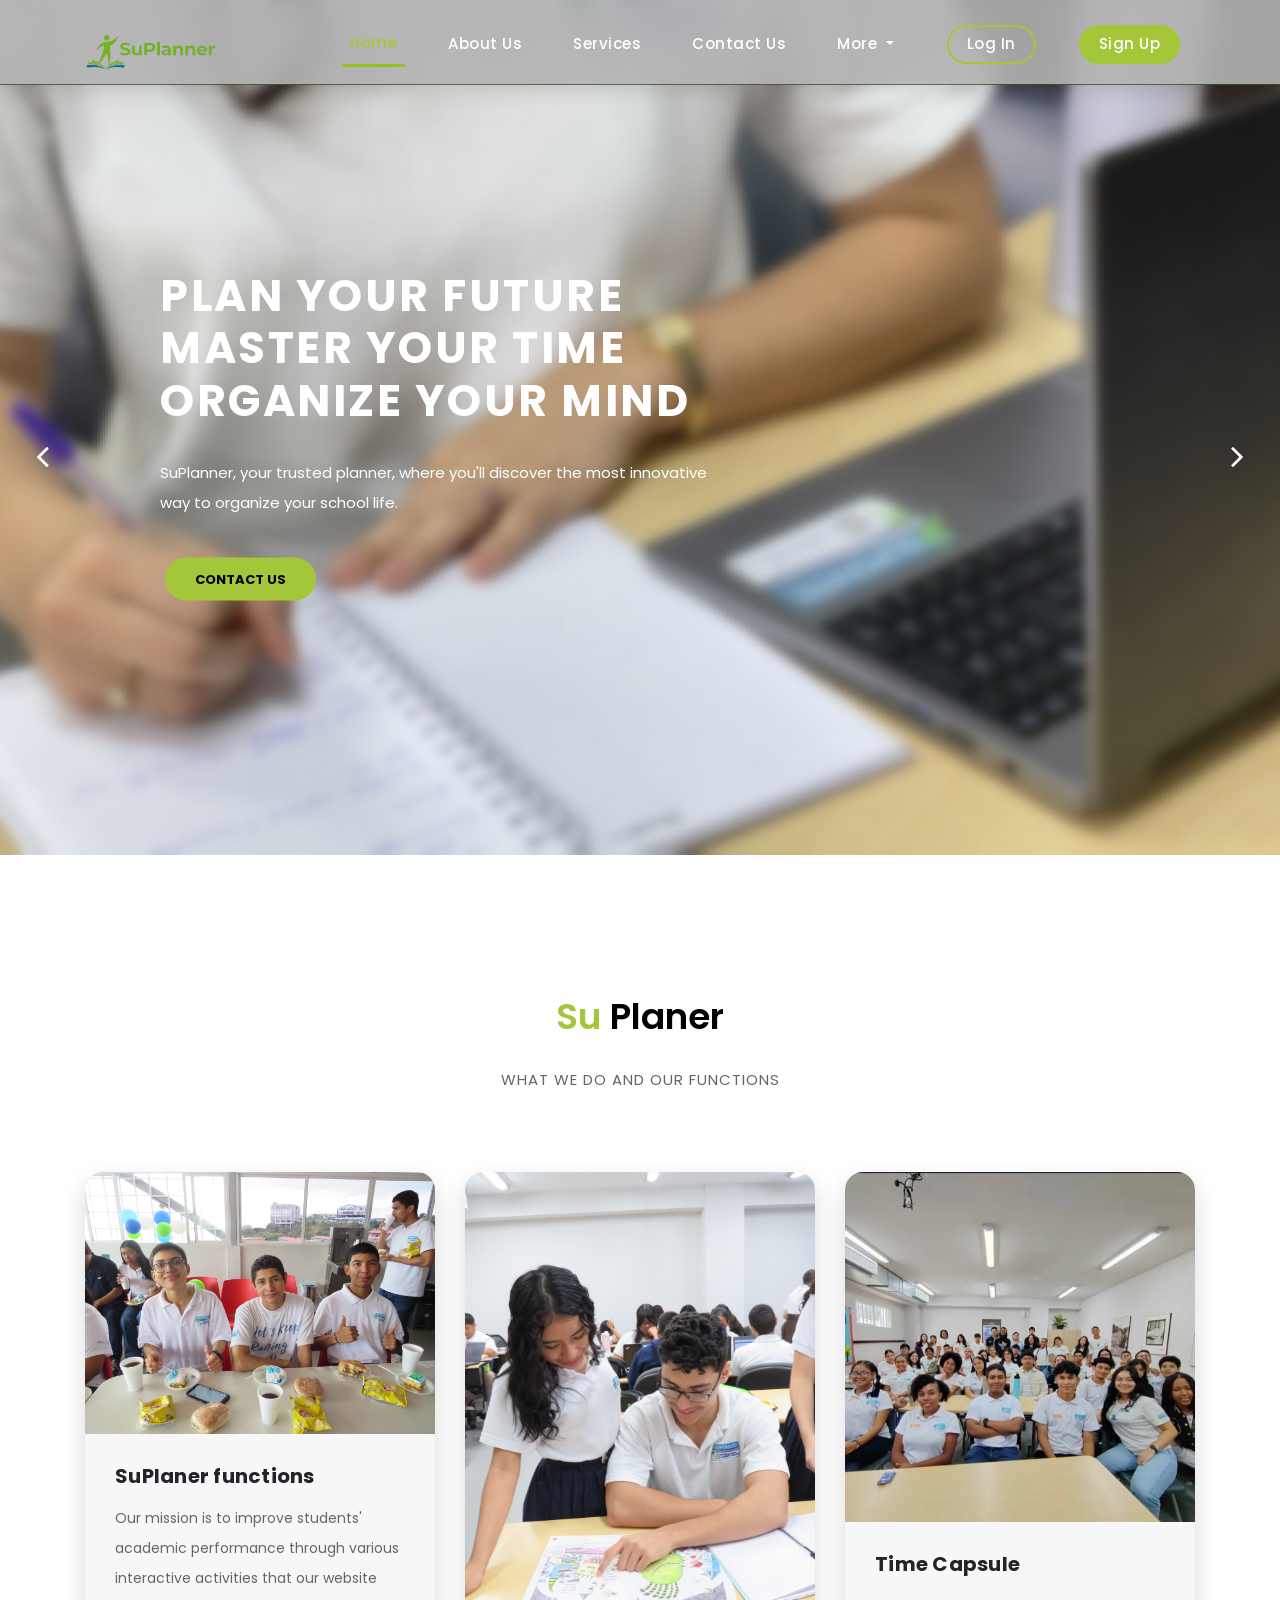
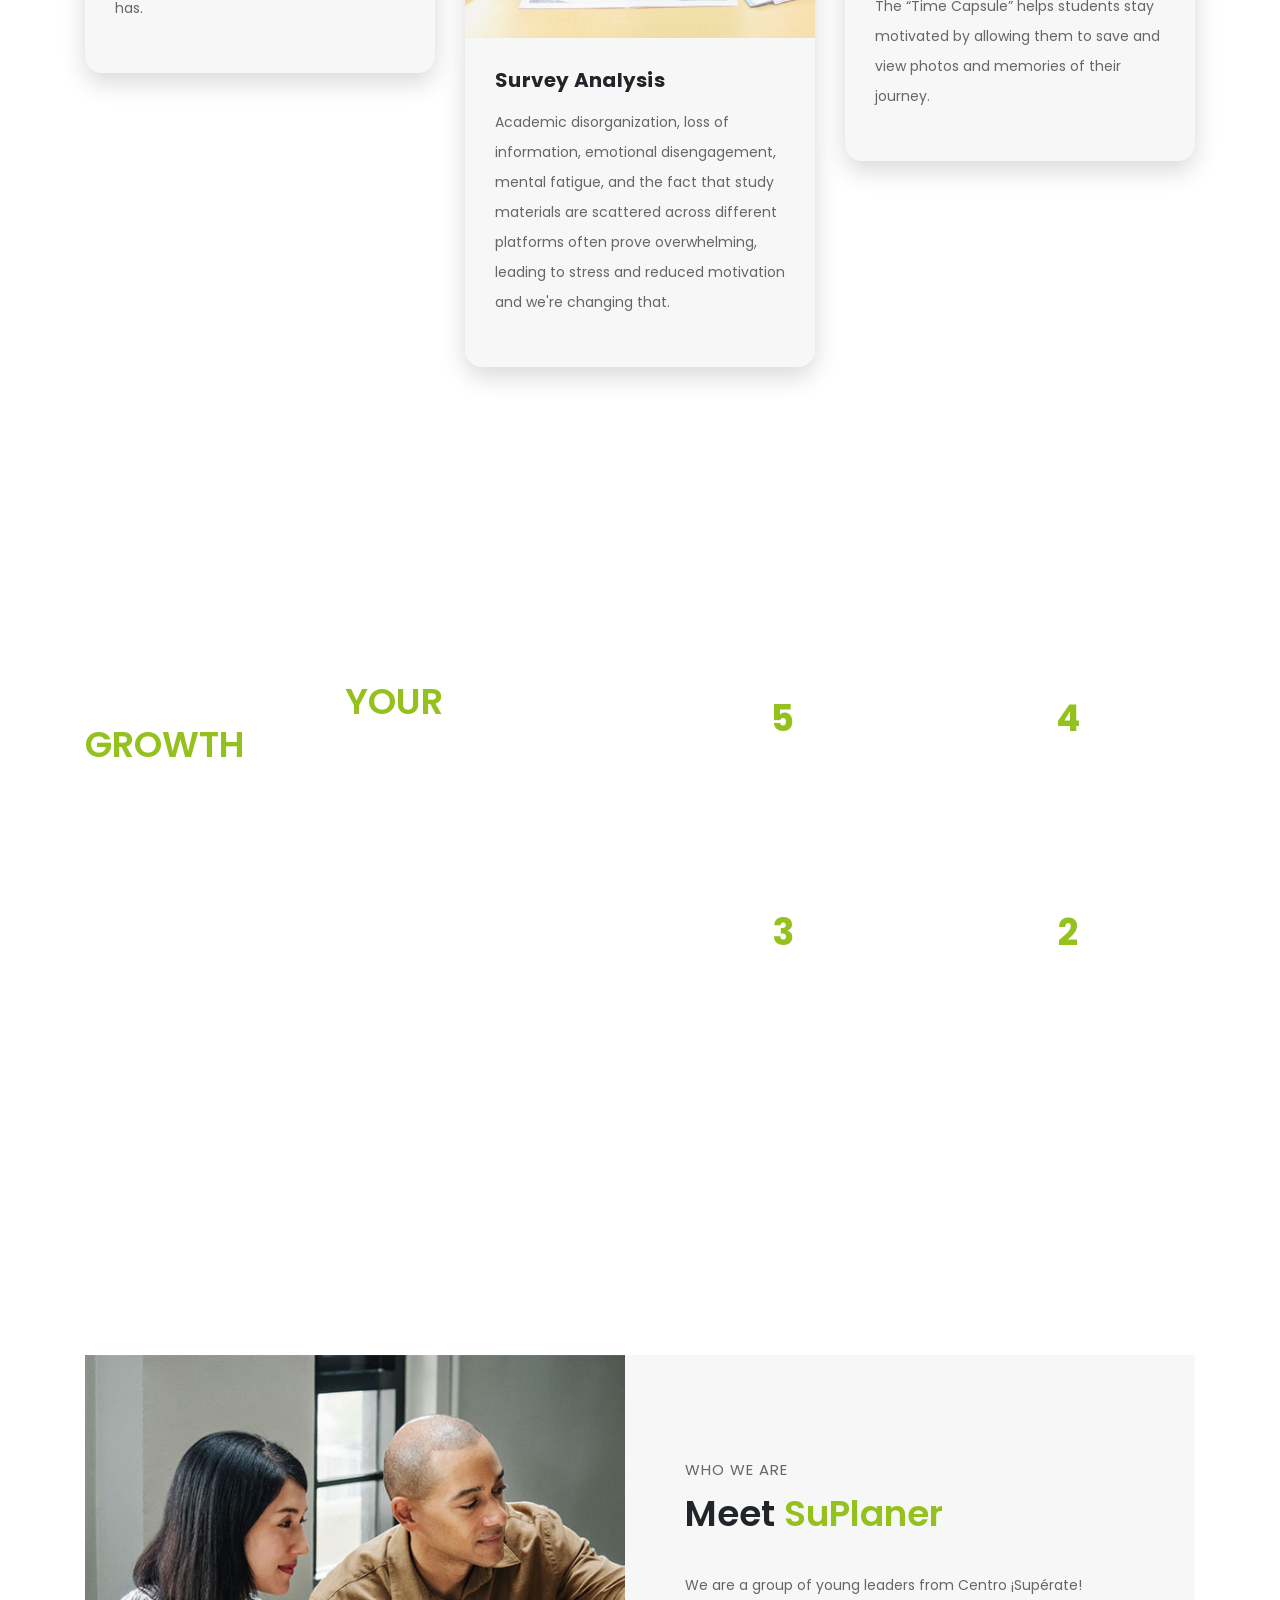
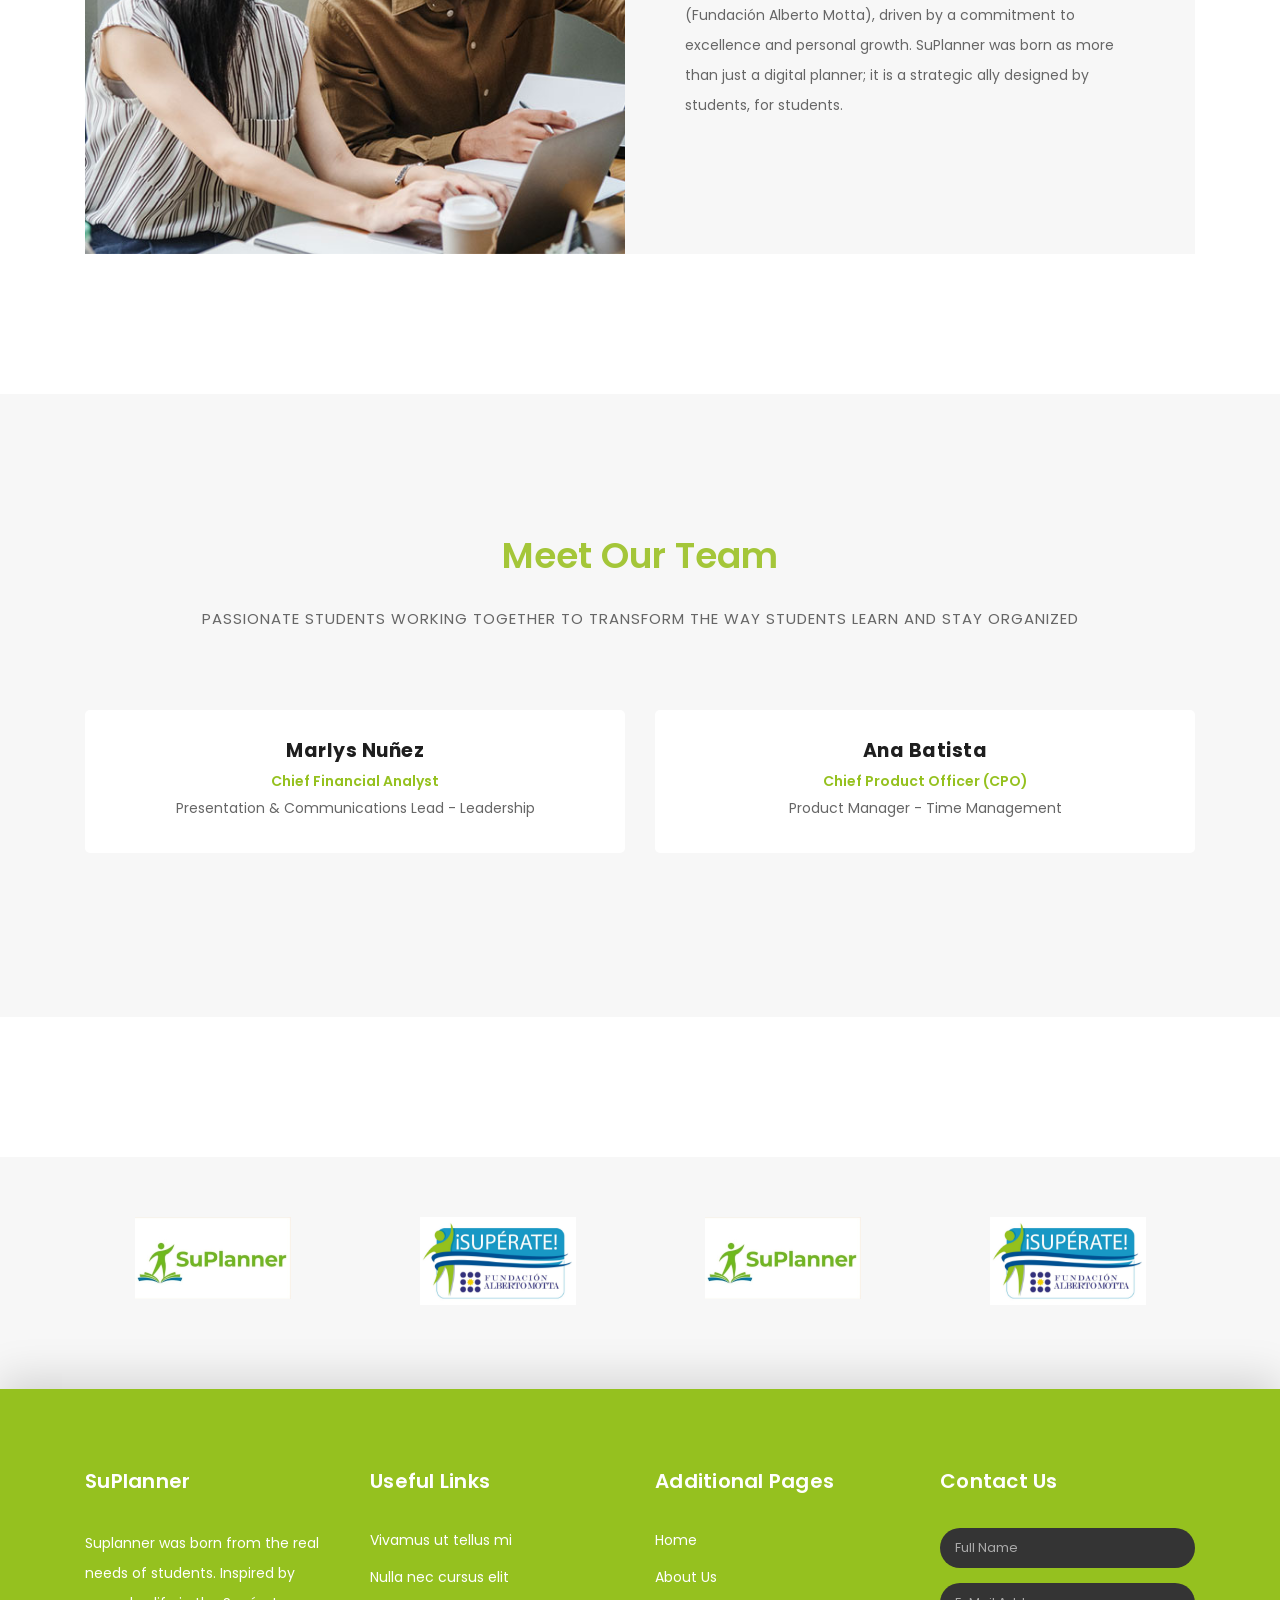
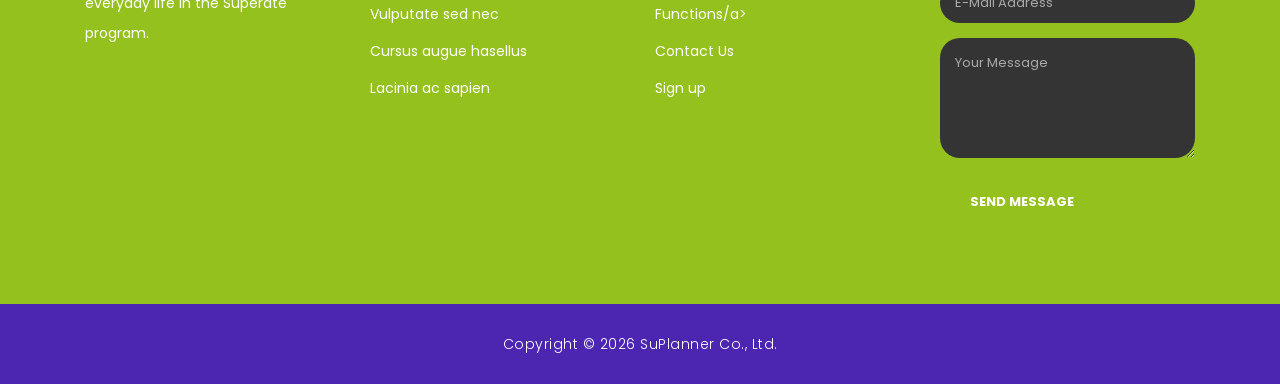
==== commit b6f1cd0e: "cambios finales" ====
--- a/index.html
+++ b/index.html
@@ -19,52 +19,73 @@
     <link rel="stylesheet" href="assets/css/owl.css">
     
     <style>
-      /* --- CONTROL DE LA BARRA DE NAVEGACIÓN Y HEADER --- */
-      header {
-        position: absolute;
-        width: 100%;
-        height: 85px;
-        background-color: rgba(0, 0, 0, 0.2);
-        z-index: 100;
-        transition: all 0.3s ease;
-      }
-
-      .navbar {
-        padding: 10px 0px;
-        height: 100%;
-      }
-
-      .navbar-brand {
-        display: flex;
-        align-items: center;
-        padding-top: 0;
-        padding-bottom: 0;
-        margin-right: 20px;
-        overflow: visible;
-      }
-
-      .navbar-brand img {
-        height: 75px;
-        max-height: 75px;
-        width: auto;
-        object-fit: contain;
-        transition: all 0.3s ease;
-      }
-
-      .navbar-nav {
-        align-items: center;
-      }
+     /* =========================================================
+   HEADER PRINCIPAL - SUPLANNER
+   ========================================================= */
+
+header {
+  position: absolute;
+  width: 100%;
+  height: 85px;
+  background: rgba(0, 0, 0, 0.35);
+  z-index: 100;
+  transition: all 0.3s ease;
+  border-bottom: 1px solid rgba(164, 198, 57, 0.25);
+  box-shadow: 0 4px 20px rgba(0, 0, 0, 0.15);
+}
+
+/* Barra de navegación */
+.navbar {
+  padding: 10px 0;
+  height: 100%;
+}
+
+/* =========================================================
+   LOGO
+   ========================================================= */
+
+.navbar-brand {
+  display: flex;
+  align-items: center;
+  padding-top: 0;
+  padding-bottom: 0;
+  margin-right: 35px;
+  overflow: visible;
+}
+
+.navbar-brand img {
+  height: 75px;
+  max-height: 75px;
+  width: auto;
+  object-fit: contain;
+  transition: all 0.3s ease;
+}
+
+/* Efecto al pasar el mouse sobre el logo */
+.navbar-brand:hover img {
+  transform: scale(1.05);
+  filter: drop-shadow(0 0 8px rgba(164, 198, 57, 0.35));
+}
+
+/* =========================================================
+   MENÚ PRINCIPAL
+   ========================================================= */
+
+.navbar-nav {
+  align-items: center;
+  gap: 5px;
+}
 
       .navbar-nav .nav-item .nav-link {
         padding-top: 10px;
         padding-bottom: 10px;
-        color: #111658 !important;
+        color: #fff !important;
         font-weight: 500;
       }
 
       .navbar-nav .nav-item .nav-link:hover,
       .navbar-nav .nav-item.active .nav-link {
-        color: #111658!important;
+        color: #a4c639 !important;
       }
 
       /* --- MENÚ HAMBURGUESA ESTÉTICO --- */
@@ -76,49 +97,49 @@
         box-shadow: none;
       }
 
-      .navbar-toggler:focus {
-        outline: none;
-        box-shadow: none;
-      }
-
-      .hamburger-icon {
-        width: 30px;
-        height: 22px;
-        position: relative;
-        display: flex;
-        flex-direction: column;
-        justify-content: space-between;
-        cursor: pointer;
-      }
-
-      .hamburger-icon span {
-        display: block;
-        height: 3px;
-        width: 100%;
-        background-color: #fff;
-        border-radius: 3px;
-        transition: all 0.3s ease-in-out;
-      }
-
-      /* Animación del menú hamburguesa al abrirse */
-      .navbar-toggler[aria-expanded="true"] .hamburger-icon span:nth-child(1) {
-        transform: translateY(9.5px) rotate(45deg);
-        background-color: #a4c639;
-      }
-
-      .navbar-toggler[aria-expanded="true"] .hamburger-icon span:nth-child(2) {
-        opacity: 0;
-      }
-
-      .navbar-toggler[aria-expanded="true"] .hamburger-icon span:nth-child(3) {
-        transform: translateY(-9.5px) rotate(-45deg);
-        background-color: #a4c639;
-      }
+.navbar-toggler:focus {
+  outline: none;
+  box-shadow: none;
+}
+
+.hamburger-icon {
+  width: 30px;
+  height: 22px;
+  position: relative;
+  display: flex;
+  flex-direction: column;
+  justify-content: space-between;
+  cursor: pointer;
+}
+
+.hamburger-icon span {
+  display: block;
+  height: 3px;
+  width: 100%;
+  background-color: #ffffff;
+  border-radius: 3px;
+  transition: all 0.3s ease-in-out;
+}
+
+/* Animación al abrir */
+.navbar-toggler[aria-expanded="true"] .hamburger-icon span:nth-child(1) {
+  transform: translateY(9.5px) rotate(45deg);
+  background-color: #a4c639;
+}
+
+.navbar-toggler[aria-expanded="true"] .hamburger-icon span:nth-child(2) {
+  opacity: 0;
+}
+
+.navbar-toggler[aria-expanded="true"] .hamburger-icon span:nth-child(3) {
+  transform: translateY(-9.5px) rotate(-45deg);
+  background-color: #a4c639;
+}
 
       /* Botones de Autenticación Navbar */
       .btn-nav-login {
         background-color: transparent;
-        color: #111658;!important;
+        color: #fff !important;
         border: 2px solid #a4c639;
         border-radius: 20px;
         padding: 6px 18px !important;
@@ -133,7 +154,7 @@
 
       .btn-nav-signup {
         background-color: #a4c639;
-        color: #111658; !important;
+        color: #fff !important;
         border-radius: 20px;
         padding: 8px 20px !important;
         margin-left: 8px;
@@ -157,29 +178,56 @@
           max-height: 50px;
         }
 
-        .navbar-collapse {
-          background-color: #1e1e1e;
-          padding: 20px;
-          border-radius: 0 0 10px 10px;
-          box-shadow: 0px 10px 20px rgba(0,0,0,0.3);
-          margin-top: 10px;
-        }
-
-        .btn-nav-login, .btn-nav-signup {
-          margin-left: 0;
-          margin-top: 10px;
-          text-align: center;
-          display: block;
-        }
-      }
-
-      /* --- LOGO EN EL PIE DE PÁGINA (FOOTER) --- */
-      .footer-logo {
-        height: 55px;
-        width: auto;
-        margin-bottom: 20px;
-        display: block;
-      }
+  .navbar-collapse {
+    background-color: #1e1e1e;
+    padding: 20px;
+    border-radius: 0 0 10px 10px;
+    box-shadow: 0 10px 25px rgba(0, 0, 0, 0.4);
+    margin-top: 10px;
+  }
+
+  .navbar-nav {
+    gap: 0;
+  }
+
+  .navbar-nav .nav-item {
+    width: 100%;
+  }
+
+  .navbar-nav .nav-item .nav-link {
+    color: #ffffff !important;
+    padding: 12px 15px;
+    text-align: center;
+  }
+
+  .navbar-nav .nav-item .nav-link:hover {
+    color: #a4c639 !important;
+    transform: none;
+  }
+
+  .navbar-nav .nav-item .nav-link::after {
+    display: none;
+  }
+
+  .btn-nav-login,
+  .btn-nav-signup {
+    margin-left: 0;
+    margin-top: 10px;
+    text-align: center;
+    display: block;
+  }
+}
+
+/* =========================================================
+   FOOTER LOGO
+   ========================================================= */
+
+.footer-logo {
+  height: 55px;
+  width: auto;
+  margin-bottom: 20px;
+  display: block;
+}
     </style>
 </head>
 
@@ -218,11 +266,29 @@
                 <a class="nav-link" href="about.html">About Us</a>
               </li> 
               <li class="nav-item">
-                <a class="nav-link" href="services.html">Functions</a>
+                <a class="nav-link" href="services.html">Services</a>
               </li>                                 
               <li class="nav-item">
                 <a class="nav-link" href="contact.html">Contact Us</a>
               </li>
+
+              <li class="nav-item dropdown">
+    <a class="nav-link dropdown-toggle" href="#" id="moreDropdown"
+       role="button" data-toggle="dropdown" aria-haspopup="true"
+       aria-expanded="false">
+        More
+    </a>
+
+    <div class="dropdown-menu dropdown-menu-right" aria-labelledby="moreDropdown">
+        <a class="dropdown-item" href="Calendario.html">
+            <i class="fa fa-calendar"></i> Planner
+        </a>
+
+        <a class="dropdown-item" href="libreria.html">
+            <i class="fa fa-bar-chart"></i> Library
+        </a>
+    </div>
+</li>
               
               <!-- Botones Funcionales de Login y Sign Up -->
               <li class="nav-item">
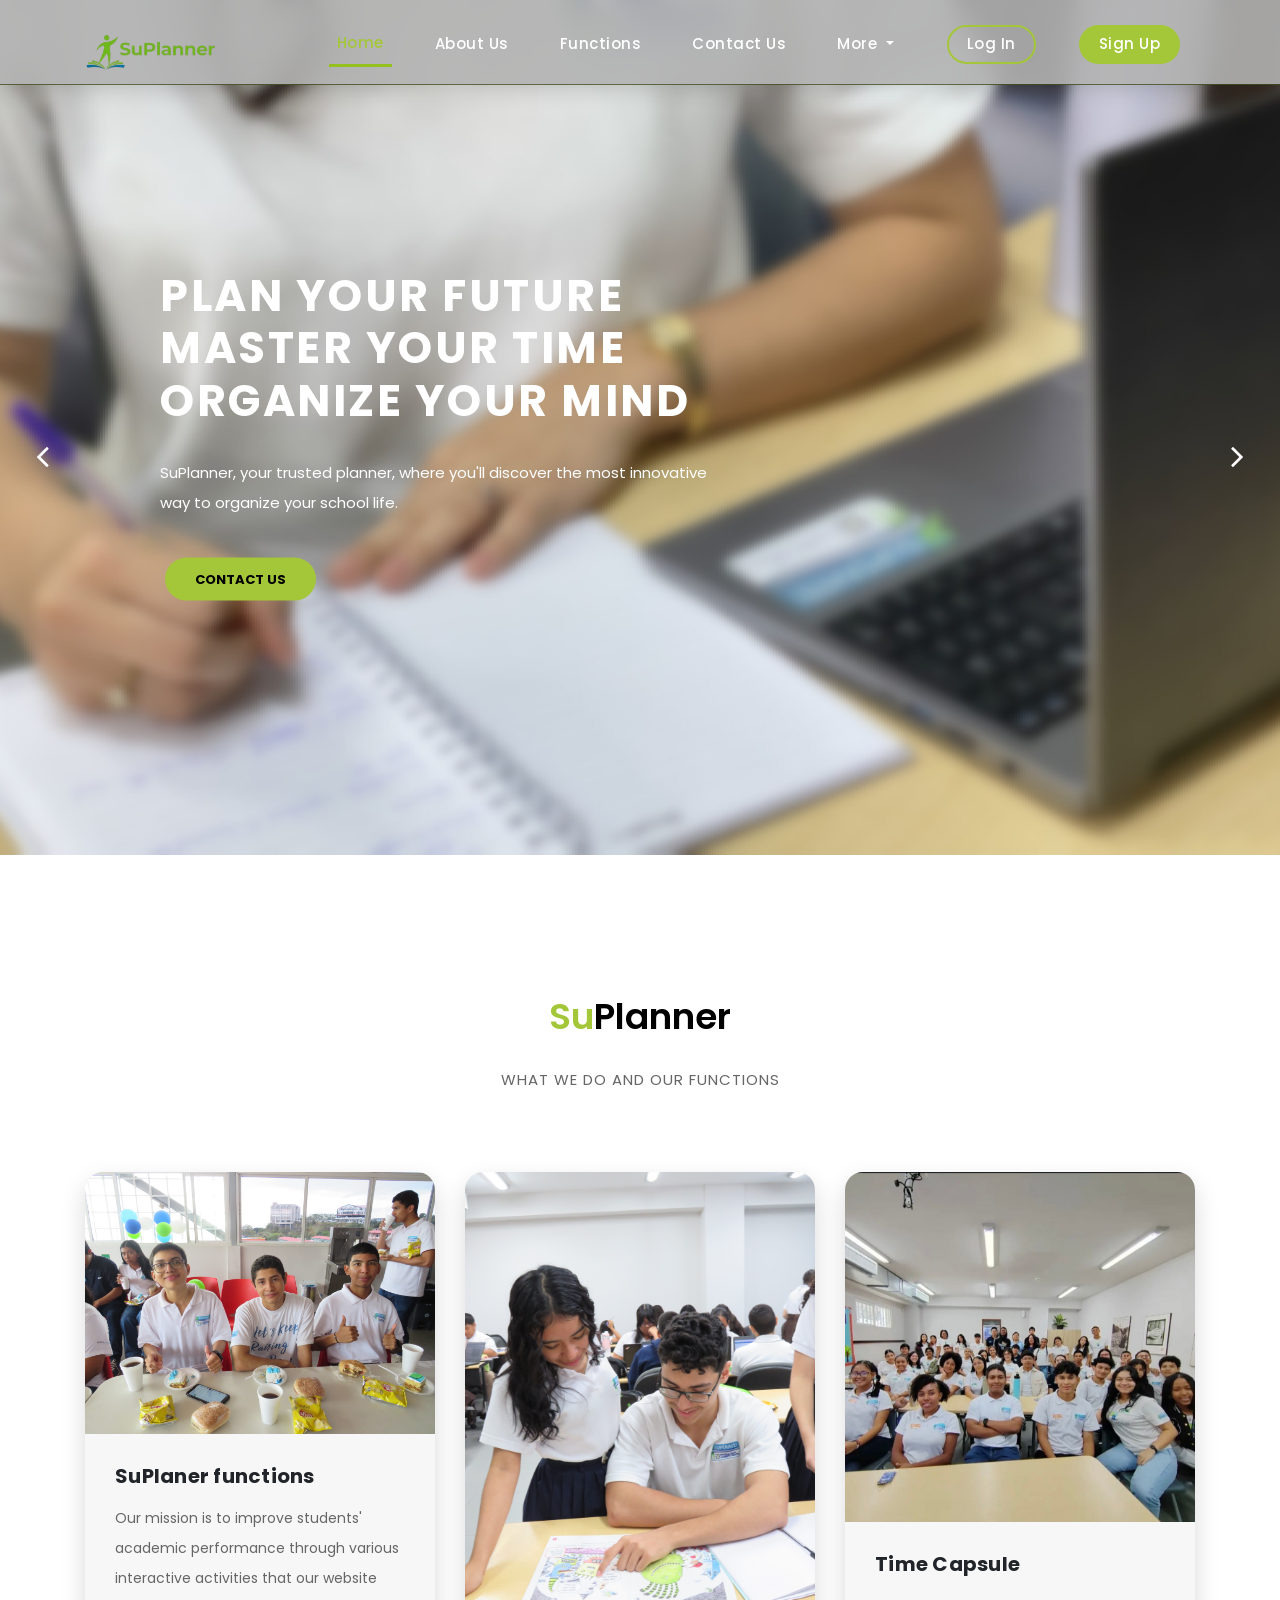
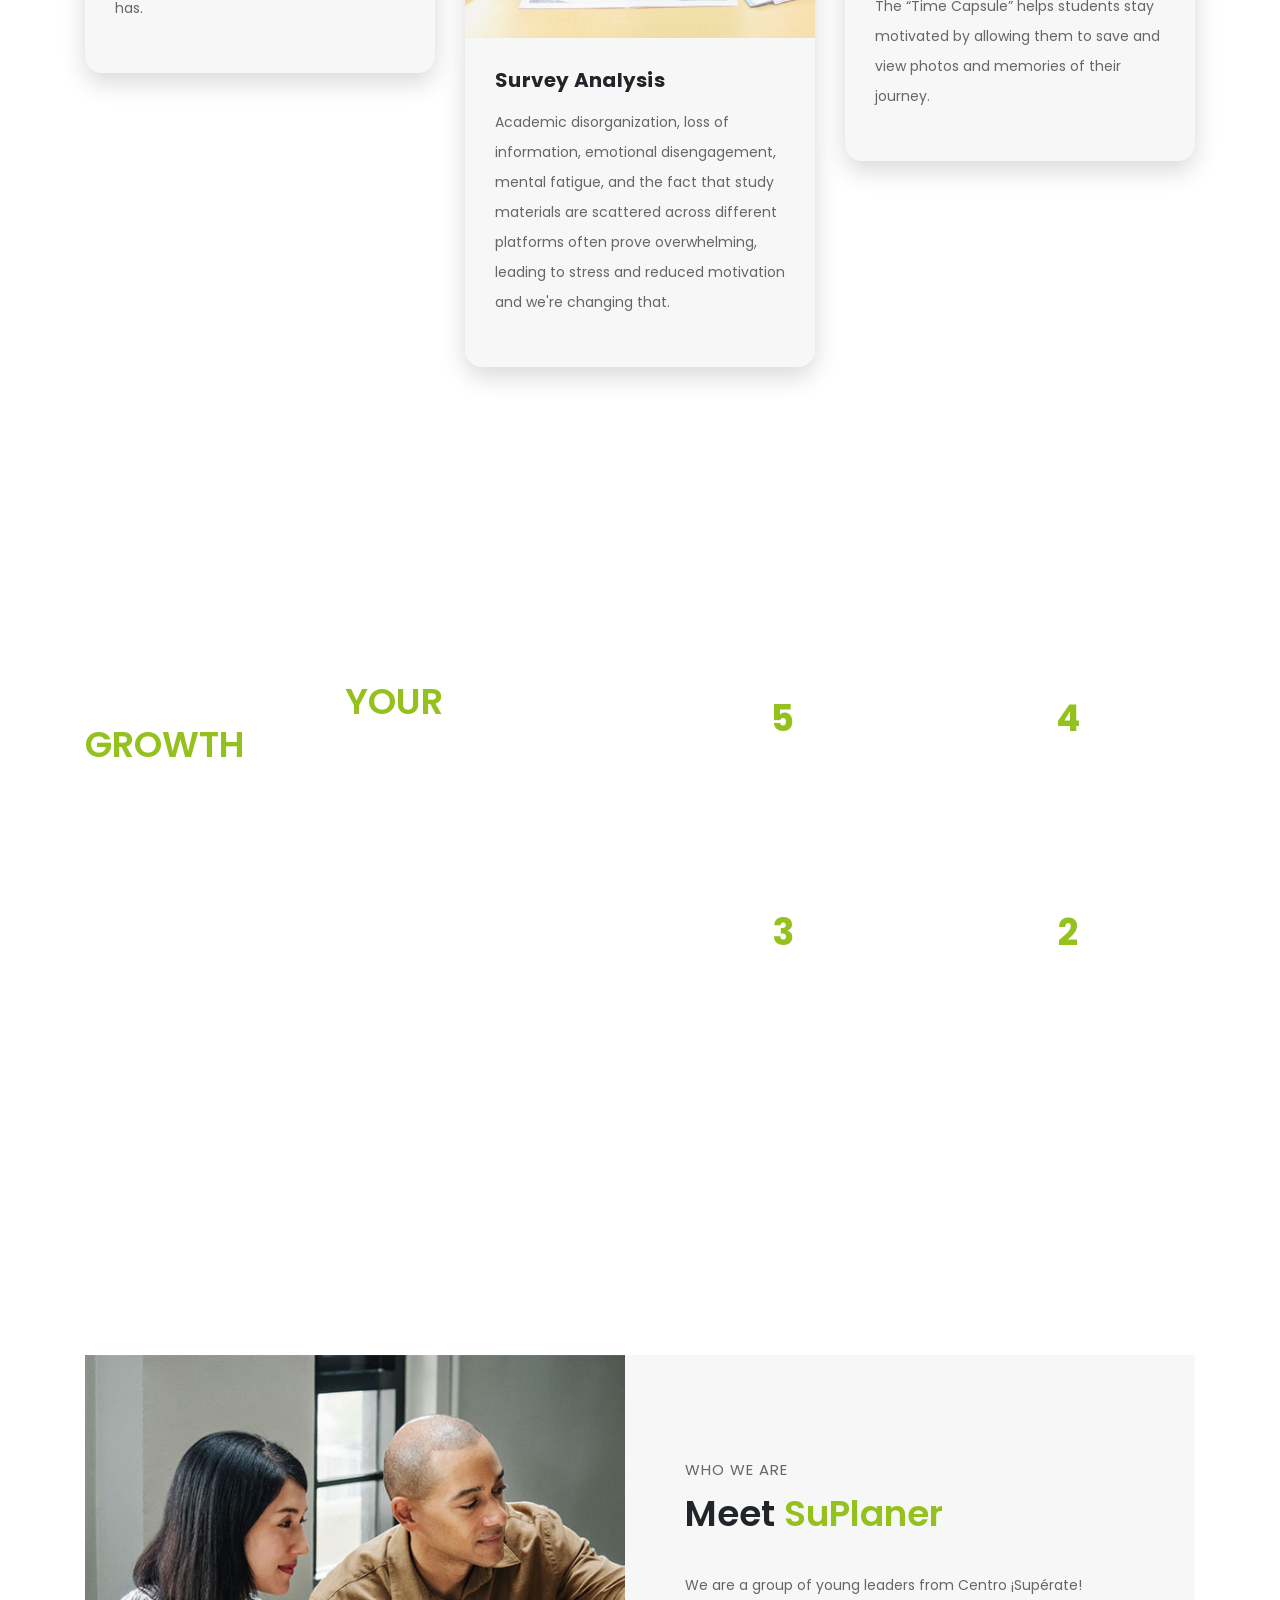
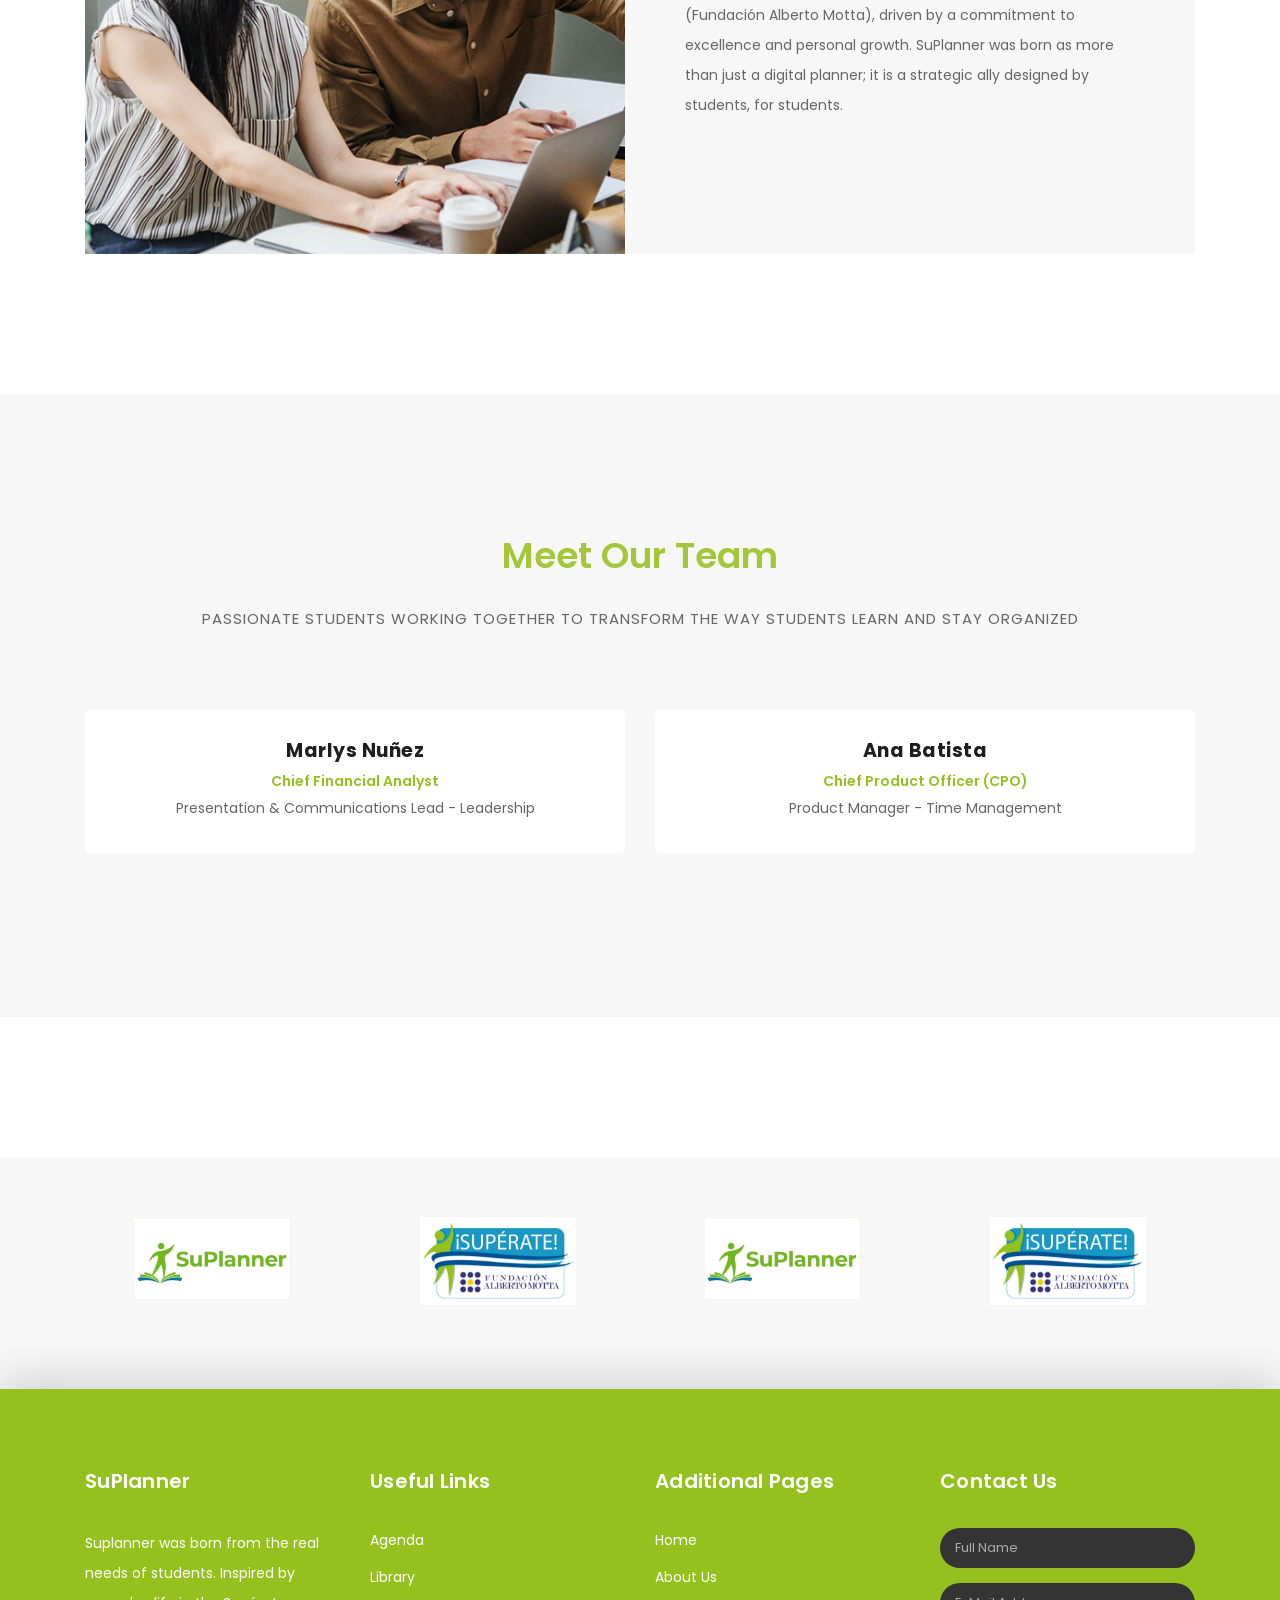
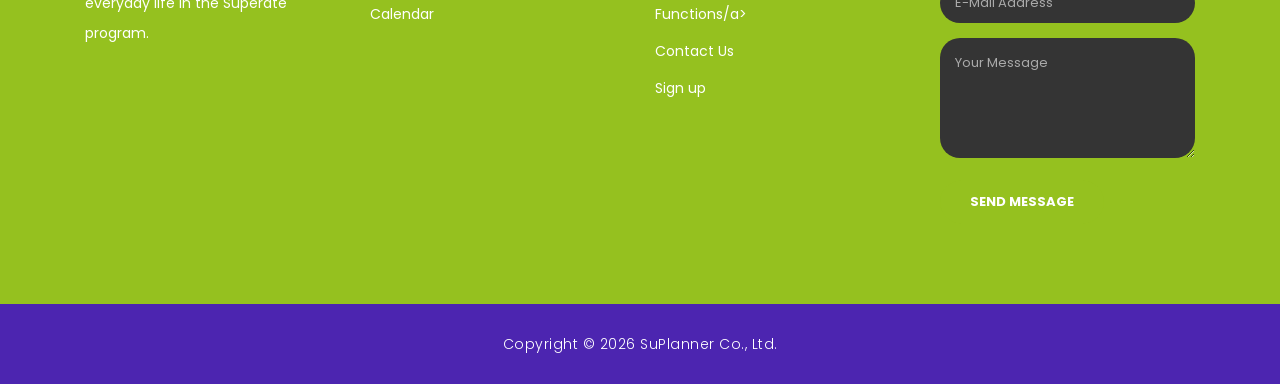
==== commit 97329d4a: "cambios de fuctions" ====
--- a/index.html
+++ b/index.html
@@ -266,7 +266,7 @@
                 <a class="nav-link" href="about.html">About Us</a>
               </li> 
               <li class="nav-item">
-                <a class="nav-link" href="services.html">Services</a>
+                <a class="nav-link" href="services.html">Functions</a>
               </li>                                 
               <li class="nav-item">
                 <a class="nav-link" href="contact.html">Contact Us</a>
@@ -350,7 +350,7 @@
         <div class="row">
           <div class="col-md-12">
             <div class="section-heading">
-              <h2>Su <em>Planer</em></h2>
+              <h2>Su<em>Planner</em></h2>
               <span>What We Do and Our Functions</span>
             </div>
           </div>
@@ -564,11 +564,9 @@
           <div class="col-md-3 footer-item">
             <h4>Useful Links</h4>
             <ul class="menu-list">
-              <li><a href="#">Vivamus ut tellus mi</a></li>
-              <li><a href="#">Nulla nec cursus elit</a></li>
-              <li><a href="#">Vulputate sed nec</a></li>
-              <li><a href="#">Cursus augue hasellus</a></li>
-              <li><a href="#">Lacinia ac sapien</a></li>
+              <li><a href="#">Agenda</a></li>
+              <li><a href="#">Library</a></li>
+              <li><a href="#">Calendar</a></li>
             </ul>
           </div>
           <div class="col-md-3 footer-item">
